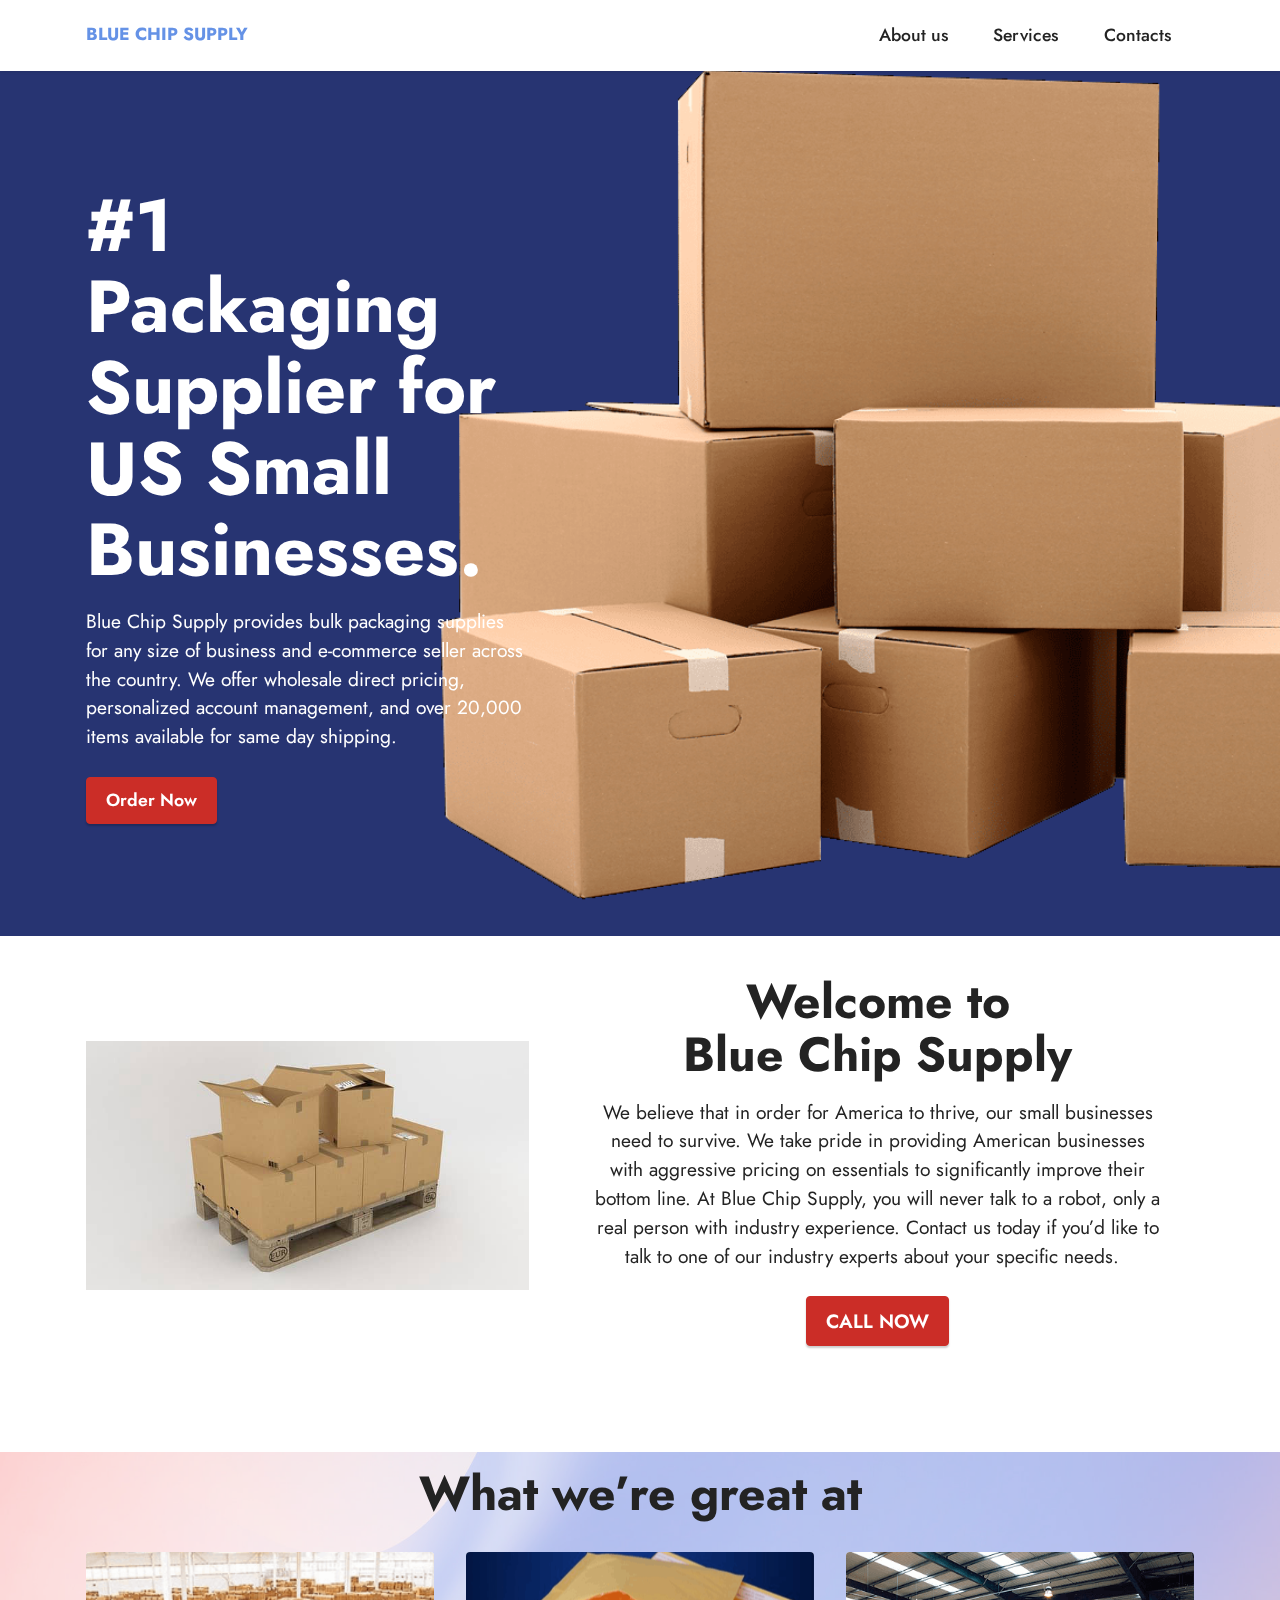
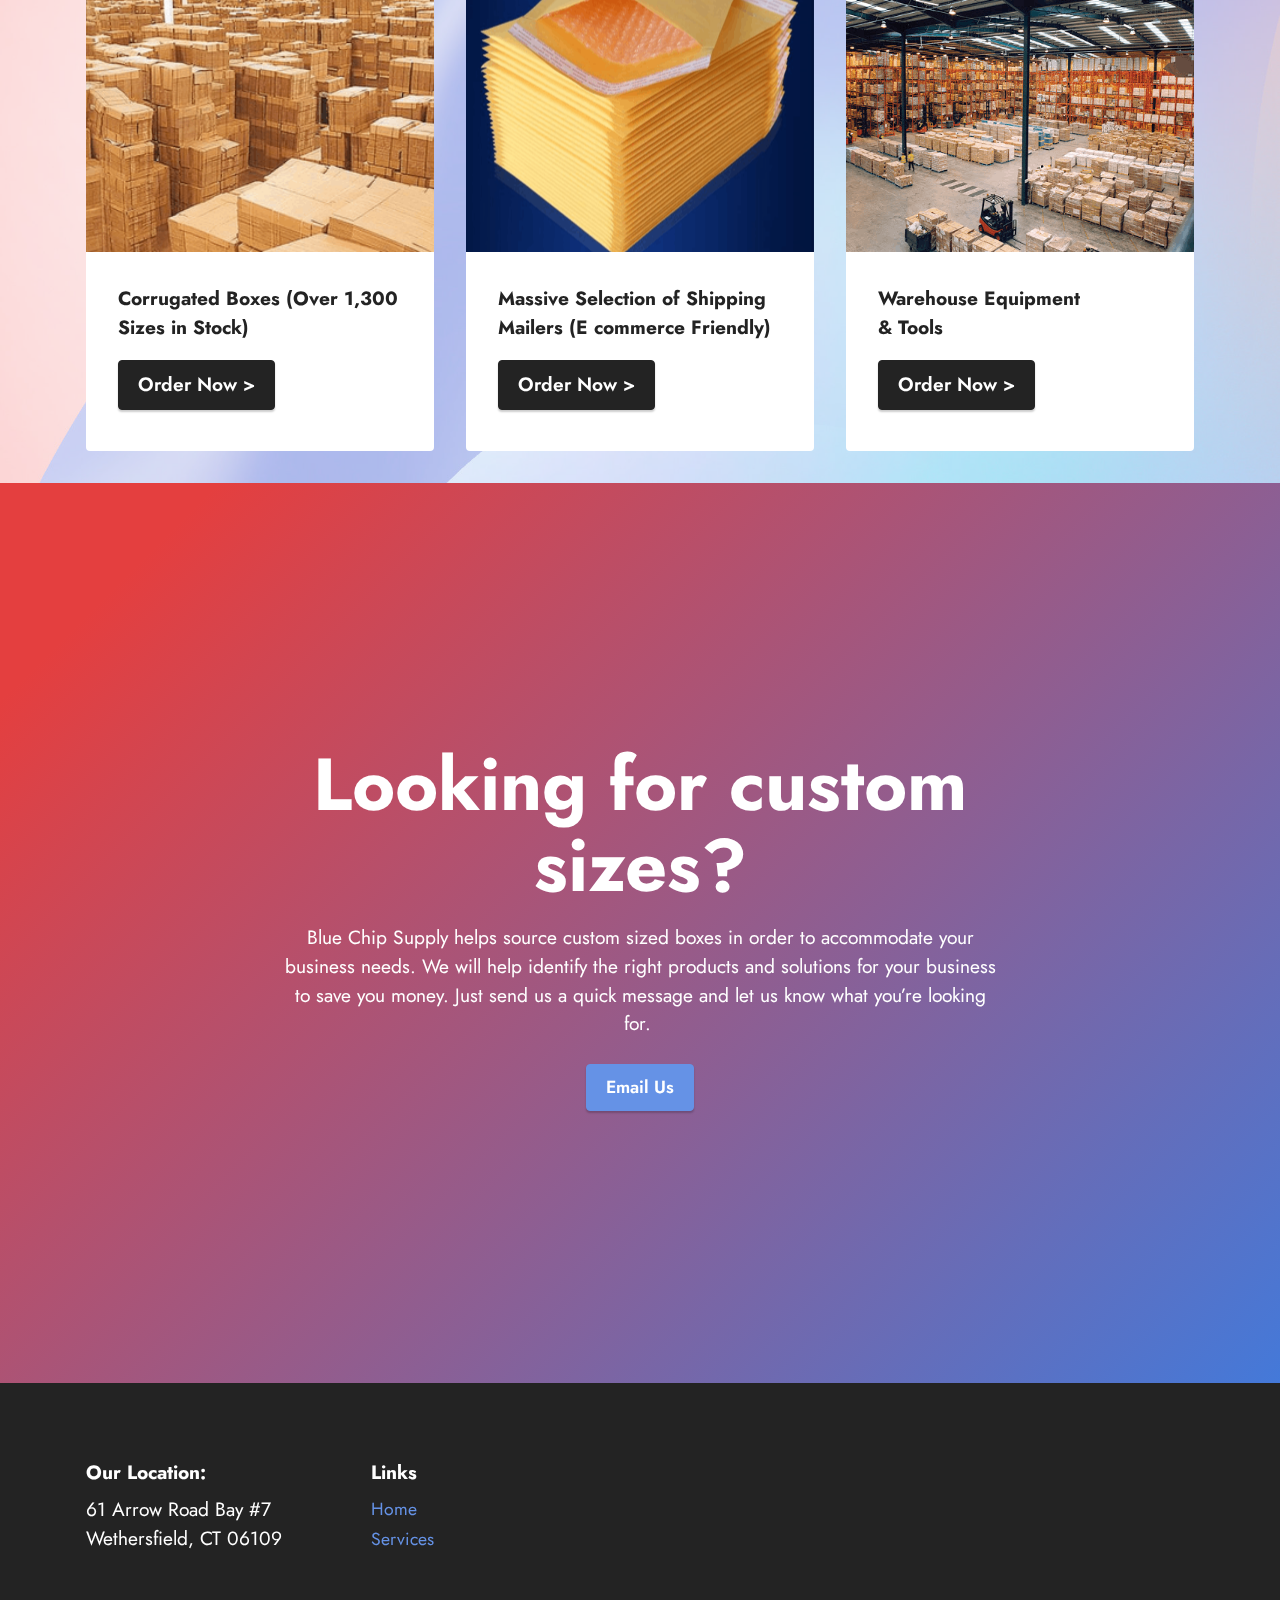
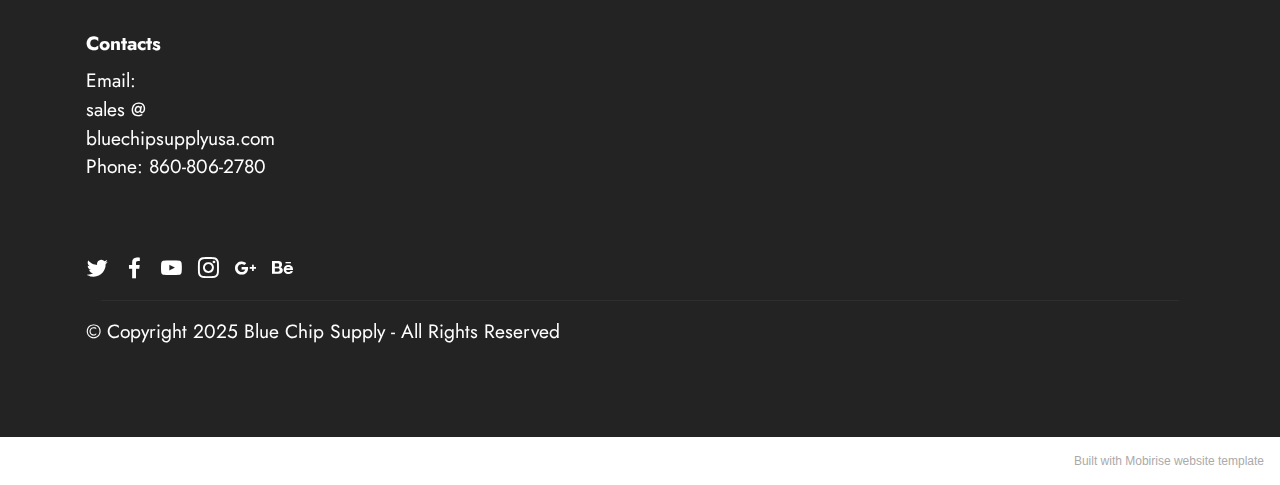
==== index.html @ 076d3242 "Add files via upload" ====
<!DOCTYPE html>
<html  >
<head>
  <!-- Site made with Mobirise Website Builder v5.2.0, https://mobirise.com -->
  <meta charset="UTF-8">
  <meta http-equiv="X-UA-Compatible" content="IE=edge">
  <meta name="generator" content="Mobirise v5.2.0, mobirise.com">
  <meta name="viewport" content="width=device-width, initial-scale=1, minimum-scale=1">
  <link rel="shortcut icon" href="assets/images/logo-blue-chip-supply1-173x96.png" type="image/x-icon">
  <meta name="description" content="Blue Chip Supply | Bulk Packaging Supplier Across USA| Best Rates | Dedicated Account Manager | Shipping Boxes | Packing Materials | Warehouse Supplies | Cardboard Boxes | Corrugated Boxes ">
  
  
  <title>Blue Chip Supply | Bulk Packaging Supplier Across USA| Best Rates | Dedicated Account Manager</title>
  <link rel="stylesheet" href="assets/tether/tether.min.css">
  <link rel="stylesheet" href="assets/bootstrap/css/bootstrap.min.css">
  <link rel="stylesheet" href="assets/bootstrap/css/bootstrap-grid.min.css">
  <link rel="stylesheet" href="assets/bootstrap/css/bootstrap-reboot.min.css">
  <link rel="stylesheet" href="assets/dropdown/css/style.css">
  <link rel="stylesheet" href="assets/socicon/css/styles.css">
  <link rel="stylesheet" href="assets/theme/css/style.css">
  <link rel="preload" as="style" href="assets/mobirise/css/mbr-additional.css"><link rel="stylesheet" href="assets/mobirise/css/mbr-additional.css" type="text/css">
  
  
  
  
</head>
<body>
  
  <section class="menu menu1 cid-sk4wo6kif1" once="menu" id="menu1-0">
    

    <nav class="navbar navbar-dropdown navbar-fixed-top navbar-expand-lg">
        <div class="container">
            <div class="navbar-brand">
                
                <span class="navbar-caption-wrap"><a class="navbar-caption text-primary display-4" href="index.html">BLUE CHIP SUPPLY</a></span>
            </div>
            <button class="navbar-toggler" type="button" data-toggle="collapse" data-target="#navbarSupportedContent" aria-controls="navbarNavAltMarkup" aria-expanded="false" aria-label="Toggle navigation">
                <div class="hamburger">
                    <span></span>
                    <span></span>
                    <span></span>
                    <span></span>
                </div>
            </button>
            <div class="collapse navbar-collapse" id="navbarSupportedContent">
                <ul class="navbar-nav nav-dropdown nav-right" data-app-modern-menu="true"><li class="nav-item"><a class="nav-link link text-black text-primary display-4" href="index.html#header11-4">
                            About us</a></li>
                    <li class="nav-item"><a class="nav-link link text-black text-primary display-4" href="index.html#features4-5">
                            Services</a></li>
                    <li class="nav-item"><a class="nav-link link text-black text-primary display-4" href="index.html#footer6-8">Contacts</a>
                    </li></ul>
                
                
            </div>
        </div>
    </nav>
</section>

<section class="header1 cid-sk4GpG0xsC mbr-fullscreen mbr-parallax-background" id="header1-2">

    

    <div class="mbr-overlay" style="opacity: 0; background-color: rgb(250, 250, 250);"></div>

    <div class="container">
        <div class="row">
            <div class="col-12 col-lg-5">
                <h1 class="mbr-section-title mbr-fonts-style mb-3 display-1"><strong>#1 Packaging Supplier for US Small Businesses.
</strong></h1>
                
                <p class="mbr-text mbr-fonts-style display-7">
                    Blue Chip Supply provides bulk packaging supplies for any size of business and e-commerce seller across the country. We offer wholesale direct pricing, personalized account management, and over 20,000 items available for same day shipping. </p>
                <div class="mbr-section-btn mt-3"><a class="btn btn-secondary display-4" href="https://www.bulkshippingsupplies.com/default.aspx">Order Now</a></div>
            </div>
        </div>
    </div>
</section>

<section class="header11 cid-sk4JbGP0is" id="header11-4">

    

    

    <div class="container">
        <div class="row justify-content-center">
            <div class="col-12 col-md-5 image-wrapper">
                <img class="w-100" src="assets/images/pallet-1665471-640-1-640x360.jpg" alt="Mobirise">
            </div>
            <div class="col-12 col-md">
                <div class="text-wrapper text-center">
                    <h1 class="mbr-section-title mbr-fonts-style mb-3 display-2"><strong>Welcome to
</strong><div><strong>Blue Chip Supply  
</strong></div></h1>
                    <p class="mbr-text mbr-fonts-style display-7">We believe that in order for America to thrive, our small businesses need to survive. We take pride in providing American businesses with aggressive pricing on essentials to significantly improve their bottom line. At Blue Chip Supply, you will never talk to a robot, only a real person with industry experience. Contact us today if you’d like to talk to one of our industry experts about your specific needs.&nbsp;&nbsp;<br></p>
                    <div class="mbr-section-btn mt-3"><a class="btn btn-secondary display-7" href="tel:+1234567890">CALL NOW</a></div>
                </div>
            </div>
        </div>
    </div>
</section>

<section class="features4 cid-sk4LNFHWIE" id="features4-5">
    
    <div class="mbr-overlay"></div>
    <div class="container">
        <div class="mbr-section-head">
            <h4 class="mbr-section-title mbr-fonts-style align-center mb-0 display-2"><strong>What we’re great at
</strong></h4>
            
        </div>
        <div class="row mt-4">
            <div class="item features-image сol-12 col-md-6 col-lg-4">
                <div class="item-wrapper">
                    <div class="item-img">
                        <img src="assets/images/pasted-image-0-695x257.png" alt="" title="">
                    </div>
                    <div class="item-content">
                        <h5 class="item-title mbr-fonts-style display-7"><strong>Corrugated Boxes (Over 1,300 Sizes in Stock)
</strong></h5>
                        
                        
                    </div>
                    <div class="mbr-section-btn item-footer mt-2"><a href="https://www.bulkshippingsupplies.com/Shop/C1.aspx" class="btn item-btn btn-black display-7" target="_blank">Order Now &gt;</a></div>
                </div>
            </div>
            <div class="item features-image сol-12 col-md-6 col-lg-4">
                <div class="item-wrapper">
                    <div class="item-img">
                        <img src="assets/images/pasted-image-0-1-695x695.png" alt="" title="">
                    </div>
                    <div class="item-content">
                        <h5 class="item-title mbr-fonts-style display-7"><strong>Massive Selection of Shipping Mailers (E commerce Friendly)
</strong></h5>
                        
                        
                    </div>
                    <div class="mbr-section-btn item-footer mt-2"><a href="https://www.bulkshippingsupplies.com/Shop/C540.aspx" class="btn item-btn btn-black display-7" target="_blank">Order Now &gt;</a></div>
                </div>
            </div>
            <div class="item features-image сol-12 col-md-6 col-lg-4">
                <div class="item-wrapper">
                    <div class="item-img">
                        <img src="assets/images/pasted-image-0-2-512x399.png" alt="" title="">
                    </div>
                    <div class="item-content">
                        <h5 class="item-title mbr-fonts-style display-7"><strong>Warehouse Equipment </strong><br><strong>&amp; Tools
</strong></h5>
                        
                        
                    </div>
                    <div class="mbr-section-btn item-footer mt-2"><a href="https://www.bulkshippingsupplies.com/Shop/C471.aspx" class="btn item-btn btn-black display-7" target="_blank">Order Now &gt;</a></div>
                </div>
            </div>
            
        </div>
    </div>
</section>

<section class="header18 cid-sk4RkaUY1x mbr-fullscreen" id="header18-6">

    

    

    <div class="align-center container">
        <div class="row justify-content-center">
            <div class="col-12 col-lg-8">
                <h1 class="mbr-section-title mbr-fonts-style mbr-white mb-3 display-1"><strong>Looking for custom sizes?
</strong></h1>
                
                <p class="mbr-text mbr-fonts-style mbr-white display-7">Blue Chip Supply helps source custom sized boxes in order to accommodate your business needs. We will help identify the right products and solutions for your business to save you money. Just send us a quick message and let us know what you’re looking for.&nbsp;<br></p>
                <div class="mbr-section-btn mt-3"><a class="btn btn-primary display-4" href="mailto:sales@bluechipsupplyusa.com">Email Us</a></div>
            </div>
        </div>
    </div>
</section>

<section class="footer6 cid-sk4Tlb1WH0" once="footers" id="footer6-8">

    

    

    <div class="container">
        <div class="row content mbr-white">
            <div class="col-12 col-md-3 mbr-fonts-style display-7">
                <h5 class="mbr-section-subtitle mbr-fonts-style mb-2 display-7"><strong>Our Location:
</strong></h5>
                <p class="mbr-text mbr-fonts-style display-7">61 Arrow Road Bay #7 
<br>Wethersfield, CT 06109</p> <br>
                <h5 class="mbr-section-subtitle mbr-fonts-style mb-2 mt-4 display-7">
                    <strong>Contacts</strong>
                </h5>
                <p class="mbr-text mbr-fonts-style mb-4 display-7">
                    Email: <br>sales @ bluechipsupplyusa.com&nbsp;<br>
                    Phone:&nbsp;860-806-2780&nbsp;<br></p>
            </div>
            <div class="col-12 col-md-3 mbr-fonts-style display-7">
                <h5 class="mbr-section-subtitle mbr-fonts-style mb-2 display-7">
                    <strong>Links</strong>
                </h5>
                <ul class="list mbr-fonts-style mb-4 display-4">
                    <li class="mbr-text item-wrap"><a href="index.html" class="text-primary">Home</a></li><li class="mbr-text item-wrap"><a href="index.html#features4-5" class="text-primary">Services</a></li>
                </ul>
                <h5 class="mbr-section-subtitle mbr-fonts-style mb-2 mt-5 display-7"></h5>
                <p class="mbr-text mbr-fonts-style mb-4 display-7"></p>
            </div>
            <div class="col-12 col-md-6">
                <div class="google-map"><iframe frameborder="0" style="border:0" src="https://www.google.com/maps/embed/v1/place?key=AIzaSyCZI5F_k6S1k46ujh0SNrapM89f7mJxd30&amp;q=61 Arrow Road Bay #7 Wethersfield, CT 06109" allowfullscreen=""></iframe></div>
            </div>
            <div class="col-md-6">
                <div class="social-list align-left">
                    <div class="soc-item">
                        
                            <span class="mbr-iconfont mbr-iconfont-social socicon-twitter socicon"></span>
                        
                    </div>
                    <div class="soc-item">
                        
                            <span class="mbr-iconfont mbr-iconfont-social socicon-facebook socicon"></span>
                        
                    </div>
                    <div class="soc-item">
                        
                            <span class="mbr-iconfont mbr-iconfont-social socicon-youtube socicon"></span>
                        
                    </div>
                    <div class="soc-item">
                        
                            <span class="mbr-iconfont mbr-iconfont-social socicon-instagram socicon"></span>
                        
                    </div>
                    <div class="soc-item">
                        
                            <span class="mbr-iconfont mbr-iconfont-social socicon-googleplus socicon"></span>
                        
                    </div>
                    <div class="soc-item">
                        
                            <span class="mbr-iconfont mbr-iconfont-social socicon-behance socicon"></span>
                        
                    </div>
                </div>
            </div>
        </div>
        <div class="footer-lower">
            <div class="media-container-row">
                <div class="col-sm-12">
                    <hr>
                </div>
            </div>
            <div class="col-sm-12 copyright pl-0">
                <p class="mbr-text mbr-fonts-style mbr-white display-7">
                    © Copyright 2025 Blue Chip Supply - All Rights Reserved
                </p>
            </div>
        </div>
    </div>
</section><section style="background-color: #fff; font-family: -apple-system, BlinkMacSystemFont, 'Segoe UI', 'Roboto', 'Helvetica Neue', Arial, sans-serif; color:#aaa; font-size:12px; padding: 0; align-items: center; display: flex;"><a href="https://mobirise.site/f" style="flex: 1 1; height: 3rem; padding-left: 1rem;"></a><p style="flex: 0 0 auto; margin:0; padding-right:1rem;">Built with Mobirise <a href="https://mobirise.site/u" style="color:#aaa;">website</a> template</p></section><script src="assets/web/assets/jquery/jquery.min.js"></script>  <script src="assets/popper/popper.min.js"></script>  <script src="assets/tether/tether.min.js"></script>  <script src="assets/bootstrap/js/bootstrap.min.js"></script>  <script src="assets/smoothscroll/smooth-scroll.js"></script>  <script src="assets/dropdown/js/nav-dropdown.js"></script>  <script src="assets/dropdown/js/navbar-dropdown.js"></script>  <script src="assets/touchswipe/jquery.touch-swipe.min.js"></script>  <script src="assets/parallax/jarallax.min.js"></script>  <script src="assets/theme/js/script.js"></script>  
  
  
</body>
</html>
---- assets/dropdown/css/style.css ----
.navbar-dropdown {
  left: 0;
  padding: 0;
  position: absolute;
  right: 0;
  top: 0;
  transition: all 0.45s ease;
  z-index: 1030;
  background: #282828; }
  .navbar-dropdown .navbar-logo {
    margin-right: 0.8rem;
    transition: margin 0.3s ease-in-out;
    vertical-align: middle; }
    .navbar-dropdown .navbar-logo img {
      height: 3.125rem;
      transition: all 0.3s ease-in-out; }
    .navbar-dropdown .navbar-logo.mbr-iconfont {
      font-size: 3.125rem;
      line-height: 3.125rem; }
  .navbar-dropdown .navbar-caption {
    font-weight: 700;
    white-space: normal;
    vertical-align: -4px;
    line-height: 3.125rem !important; }
    .navbar-dropdown .navbar-caption, .navbar-dropdown .navbar-caption:hover {
      color: inherit;
      text-decoration: none; }
  .navbar-dropdown .mbr-iconfont + .navbar-caption {
    vertical-align: -1px; }
  .navbar-dropdown.navbar-fixed-top {
    position: fixed; }
  .navbar-dropdown .navbar-brand span {
    vertical-align: -4px; }
  .navbar-dropdown.bg-color.transparent {
    background: none; }
  .navbar-dropdown.navbar-short .navbar-brand {
    padding: 0.625rem 0; }
    .navbar-dropdown.navbar-short .navbar-brand span {
      vertical-align: -1px; }
  .navbar-dropdown.navbar-short .navbar-caption {
    line-height: 2.375rem !important;
    vertical-align: -2px; }
  .navbar-dropdown.navbar-short .navbar-logo {
    margin-right: 0.5rem; }
    .navbar-dropdown.navbar-short .navbar-logo img {
      height: 2.375rem; }
    .navbar-dropdown.navbar-short .navbar-logo.mbr-iconfont {
      font-size: 2.375rem;
      line-height: 2.375rem; }
  .navbar-dropdown.navbar-short .mbr-table-cell {
    height: 3.625rem; }
  .navbar-dropdown .navbar-close {
    left: 0.6875rem;
    position: fixed;
    top: 0.75rem;
    z-index: 1000; }
  .navbar-dropdown .hamburger-icon {
    content: "";
    display: inline-block;
    vertical-align: middle;
    width: 16px;
    -webkit-box-shadow: 0 -6px 0 1px #282828,0 0 0 1px #282828,0 6px 0 1px #282828;
    -moz-box-shadow: 0 -6px 0 1px #282828,0 0 0 1px #282828,0 6px 0 1px #282828;
    box-shadow: 0 -6px 0 1px #282828,0 0 0 1px #282828,0 6px 0 1px #282828; }

.dropdown-menu .dropdown-toggle[data-toggle="dropdown-submenu"]::after {
  border-bottom: 0.35em solid transparent;
  border-left: 0.35em solid;
  border-right: 0;
  border-top: 0.35em solid transparent;
  margin-left: 0.3rem; }

.dropdown-menu .dropdown-item:focus {
  outline: 0; }

.nav-dropdown {
  font-size: 0.75rem;
  font-weight: 500;
  height: auto !important; }
  .nav-dropdown .nav-btn {
    padding-left: 1rem; }
  .nav-dropdown .link {
    margin: .667em 1.667em;
    font-weight: 500;
    padding: 0;
    transition: color .2s ease-in-out; }
    .nav-dropdown .link.dropdown-toggle {
      margin-right: 2.583em; }
      .nav-dropdown .link.dropdown-toggle::after {
        margin-left: .25rem;
        border-top: 0.35em solid;
        border-right: 0.35em solid transparent;
        border-left: 0.35em solid transparent;
        border-bottom: 0; }
      .nav-dropdown .link.dropdown-toggle[aria-expanded="true"] {
        margin: 0;
        padding: 0.667em 3.263em  0.667em 1.667em; }
  .nav-dropdown .link::after,
  .nav-dropdown .dropdown-item::after {
    color: inherit; }
  .nav-dropdown .btn {
    font-size: 0.75rem;
    font-weight: 700;
    letter-spacing: 0;
    margin-bottom: 0;
    padding-left: 1.25rem;
    padding-right: 1.25rem; }
  .nav-dropdown .dropdown-menu {
    border-radius: 0;
    border: 0;
    left: 0;
    margin: 0;
    padding-bottom: 1.25rem;
    padding-top: 1.25rem;
    position: relative; }
  .nav-dropdown .dropdown-submenu {
    margin-left: 0.125rem;
    top: 0; }
  .nav-dropdown .dropdown-item {
    font-weight: 500;
    line-height: 2;
    padding: 0.3846em 4.615em 0.3846em 1.5385em;
    position: relative;
    transition: color .2s ease-in-out, background-color .2s ease-in-out; }
    .nav-dropdown .dropdown-item::after {
      margin-top: -0.3077em;
      position: absolute;
      right: 1.1538em;
      top: 50%; }
    .nav-dropdown .dropdown-item:focus, .nav-dropdown .dropdown-item:hover {
      background: none; }

@media (max-width: 767px) {
  .nav-dropdown.navbar-toggleable-sm {
    bottom: 0;
    display: none;
    left: 0;
    overflow-x: hidden;
    position: fixed;
    top: 0;
    transform: translateX(-100%);
    -ms-transform: translateX(-100%);
    -webkit-transform: translateX(-100%);
    width: 18.75rem;
    z-index: 999; } }
.nav-dropdown.navbar-toggleable-xl {
  bottom: 0;
  display: none;
  left: 0;
  overflow-x: hidden;
  position: fixed;
  top: 0;
  transform: translateX(-100%);
  -ms-transform: translateX(-100%);
  -webkit-transform: translateX(-100%);
  width: 18.75rem;
  z-index: 999; }

.nav-dropdown-sm {
  display: block !important;
  overflow-x: hidden;
  overflow: auto;
  padding-top: 3.875rem; }
  .nav-dropdown-sm::after {
    content: "";
    display: block;
    height: 3rem;
    width: 100%; }
  .nav-dropdown-sm.collapse.in ~ .navbar-close {
    display: block !important; }
  .nav-dropdown-sm.collapsing, .nav-dropdown-sm.collapse.in {
    transform: translateX(0);
    -ms-transform: translateX(0);
    -webkit-transform: translateX(0);
    transition: all 0.25s ease-out;
    -webkit-transition: all 0.25s ease-out;
    background: #282828; }
  .nav-dropdown-sm.collapsing[aria-expanded="false"] {
    transform: translateX(-100%);
    -ms-transform: translateX(-100%);
    -webkit-transform: translateX(-100%); }
  .nav-dropdown-sm .nav-item {
    display: block;
    margin-left: 0 !important;
    padding-left: 0; }
  .nav-dropdown-sm .link,
  .nav-dropdown-sm .dropdown-item {
    border-top: 1px dotted rgba(255, 255, 255, 0.1);
    font-size: 0.8125rem;
    line-height: 1.6;
    margin: 0 !important;
    padding: 0.875rem 2.4rem 0.875rem 1.5625rem !important;
    position: relative;
    white-space: normal; }
    .nav-dropdown-sm .link:focus, .nav-dropdown-sm .link:hover,
    .nav-dropdown-sm .dropdown-item:focus,
    .nav-dropdown-sm .dropdown-item:hover {
      background: rgba(0, 0, 0, 0.2) !important;
      color: #c0a375; }
  .nav-dropdown-sm .nav-btn {
    position: relative;
    padding: 1.5625rem 1.5625rem 0 1.5625rem; }
    .nav-dropdown-sm .nav-btn::before {
      border-top: 1px dotted rgba(255, 255, 255, 0.1);
      content: "";
      left: 0;
      position: absolute;
      top: 0;
      width: 100%; }
    .nav-dropdown-sm .nav-btn + .nav-btn {
      padding-top: 0.625rem; }
      .nav-dropdown-sm .nav-btn + .nav-btn::before {
        display: none; }
  .nav-dropdown-sm .btn {
    padding: 0.625rem 0; }
  .nav-dropdown-sm .dropdown-toggle[data-toggle="dropdown-submenu"]::after {
    margin-left: .25rem;
    border-top: 0.35em solid;
    border-right: 0.35em solid transparent;
    border-left: 0.35em solid transparent;
    border-bottom: 0; }
  .nav-dropdown-sm .dropdown-toggle[data-toggle="dropdown-submenu"][aria-expanded="true"]::after {
    border-top: 0;
    border-right: 0.35em solid transparent;
    border-left: 0.35em solid transparent;
    border-bottom: 0.35em solid; }
  .nav-dropdown-sm .dropdown-menu {
    margin: 0;
    padding: 0;
    position: relative;
    top: 0;
    left: 0;
    width: 100%;
    border: 0;
    float: none;
    border-radius: 0;
    background: none; }
  .nav-dropdown-sm .dropdown-submenu {
    left: 100%;
    margin-left: 0.125rem;
    margin-top: -1.25rem;
    top: 0; }

.navbar-toggleable-sm .nav-dropdown .dropdown-menu {
  position: absolute; }

.navbar-toggleable-sm .nav-dropdown .dropdown-submenu {
  left: 100%;
  margin-left: 0.125rem;
  margin-top: -1.25rem;
  top: 0; }

.navbar-toggleable-sm.opened .nav-dropdown .dropdown-menu {
  position: relative; }

.navbar-toggleable-sm.opened .nav-dropdown .dropdown-submenu {
  left: 0;
  margin-left: 00rem;
  margin-top: 0rem;
  top: 0; }

.is-builder .nav-dropdown.collapsing {
  transition: none !important; }

/*# sourceMappingURL=style.css.map */
---- assets/socicon/css/styles.css ----
@charset "UTF-8";

@font-face {
  font-family: 'Socicon';
  src:  url('../fonts/socicon.eot');
  src:  url('../fonts/socicon.eot?#iefix') format('embedded-opentype'),
    url('../fonts/socicon.woff2') format('woff2'),
    url('../fonts/socicon.ttf') format('truetype'),
    url('../fonts/socicon.woff') format('woff'),
    url('../fonts/socicon.svg#socicon') format('svg');
  font-weight: normal;
  font-style: normal;
}

[data-icon]:before {
  font-family: "socicon" !important;
  content: attr(data-icon);
  font-style: normal !important;
  font-weight: normal !important;
  font-variant: normal !important;
  text-transform: none !important;
  speak: none;
  line-height: 1;
  -webkit-font-smoothing: antialiased;
  -moz-osx-font-smoothing: grayscale;
}

[class^="socicon-"], [class*=" socicon-"] {
  /* use !important to prevent issues with browser extensions that change fonts */
  font-family: 'Socicon' !important;
  speak: none;
  font-style: normal;
  font-weight: normal;
  font-variant: normal;
  text-transform: none;
  line-height: 1;

  /* Better Font Rendering =========== */
  -webkit-font-smoothing: antialiased;
  -moz-osx-font-smoothing: grayscale;
}

.socicon-eitaa:before {
  content: "\e97c";
}
.socicon-soroush:before {
  content: "\e97d";
}
.socicon-bale:before {
  content: "\e97e";
}
.socicon-zazzle:before {
  content: "\e97b";
}
.socicon-society6:before {
  content: "\e97a";
}
.socicon-redbubble:before {
  content: "\e979";
}
.socicon-avvo:before {
  content: "\e978";
}
.socicon-stitcher:before {
  content: "\e977";
}
.socicon-googlehangouts:before {
  content: "\e974";
}
.socicon-dlive:before {
  content: "\e975";
}
.socicon-vsco:before {
  content: "\e976";
}
.socicon-flipboard:before {
  content: "\e973";
}
.socicon-ubuntu:before {
  content: "\e958";
}
.socicon-artstation:before {
  content: "\e959";
}
.socicon-invision:before {
  content: "\e95a";
}
.socicon-torial:before {
  content: "\e95b";
}
.socicon-collectorz:before {
  content: "\e95c";
}
.socicon-seenthis:before {
  content: "\e95d";
}
.socicon-googleplaymusic:before {
  content: "\e95e";
}
.socicon-debian:before {
  content: "\e95f";
}
.socicon-filmfreeway:before {
  content: "\e960";
}
.socicon-gnome:before {
  content: "\e961";
}
.socicon-itchio:before {
  content: "\e962";
}
.socicon-jamendo:before {
  content: "\e963";
}
.socicon-mix:before {
  content: "\e964";
}
.socicon-sharepoint:before {
  content: "\e965";
}
.socicon-tinder:before {
  content: "\e966";
}
.socicon-windguru:before {
  content: "\e967";
}
.socicon-cdbaby:before {
  content: "\e968";
}
.socicon-elementaryos:before {
  content: "\e969";
}
.socicon-stage32:before {
  content: "\e96a";
}
.socicon-tiktok:before {
  content: "\e96b";
}
.socicon-gitter:before {
  content: "\e96c";
}
.socicon-letterboxd:before {
  content: "\e96d";
}
.socicon-threema:before {
  content: "\e96e";
}
.socicon-splice:before {
  content: "\e96f";
}
.socicon-metapop:before {
  content: "\e970";
}
.socicon-naver:before {
  content: "\e971";
}
.socicon-remote:before {
  content: "\e972";
}
.socicon-internet:before {
  content: "\e957";
}
.socicon-moddb:before {
  content: "\e94b";
}
.socicon-indiedb:before {
  content: "\e94c";
}
.socicon-traxsource:before {
  content: "\e94d";
}
.socicon-gamefor:before {
  content: "\e94e";
}
.socicon-pixiv:before {
  content: "\e94f";
}
.socicon-myanimelist:before {
  content: "\e950";
}
.socicon-blackberry:before {
  content: "\e951";
}
.socicon-wickr:before {
  content: "\e952";
}
.socicon-spip:before {
  content: "\e953";
}
.socicon-napster:before {
  content: "\e954";
}
.socicon-beatport:before {
  content: "\e955";
}
.socicon-hackerone:before {
  content: "\e956";
}
.socicon-hackernews:before {
  content: "\e946";
}
.socicon-smashwords:before {
  content: "\e947";
}
.socicon-kobo:before {
  content: "\e948";
}
.socicon-bookbub:before {
  content: "\e949";
}
.socicon-mailru:before {
  content: "\e94a";
}
.socicon-gitlab:before {
  content: "\e945";
}
.socicon-instructables:before {
  content: "\e944";
}
.socicon-portfolio:before {
  content: "\e943";
}
.socicon-codered:before {
  content: "\e940";
}
.socicon-origin:before {
  content: "\e941";
}
.socicon-nextdoor:before {
  content: "\e942";
}
.socicon-udemy:before {
  content: "\e93f";
}
.socicon-livemaster:before {
  content: "\e93e";
}
.socicon-crunchbase:before {
  content: "\e93b";
}
.socicon-homefy:before {
  content: "\e93c";
}
.socicon-calendly:before {
  content: "\e93d";
}
.socicon-realtor:before {
  content: "\e90f";
}
.socicon-tidal:before {
  content: "\e910";
}
.socicon-qobuz:before {
  content: "\e911";
}
.socicon-natgeo:before {
  content: "\e912";
}
.socicon-mastodon:before {
  content: "\e913";
}
.socicon-unsplash:before {
  content: "\e914";
}
.socicon-homeadvisor:before {
  content: "\e915";
}
.socicon-angieslist:before {
  content: "\e916";
}
.socicon-codepen:before {
  content: "\e917";
}
.socicon-slack:before {
  content: "\e918";
}
.socicon-openaigym:before {
  content: "\e919";
}
.socicon-logmein:before {
  content: "\e91a";
}
.socicon-fiverr:before {
  content: "\e91b";
}
.socicon-gotomeeting:before {
  content: "\e91c";
}
.socicon-aliexpress:before {
  content: "\e91d";
}
.socicon-guru:before {
  content: "\e91e";
}
.socicon-appstore:before {
  content: "\e91f";
}
.socicon-homes:before {
  content: "\e920";
}
.socicon-zoom:before {
  content: "\e921";
}
.socicon-alibaba:before {
  content: "\e922";
}
.socicon-craigslist:before {
  content: "\e923";
}
.socicon-wix:before {
  content: "\e924";
}
.socicon-redfin:before {
  content: "\e925";
}
.socicon-googlecalendar:before {
  content: "\e926";
}
.socicon-shopify:before {
  content: "\e927";
}
.socicon-freelancer:before {
  content: "\e928";
}
.socicon-seedrs:before {
  content: "\e929";
}
.socicon-bing:before {
  content: "\e92a";
}
.socicon-doodle:before {
  content: "\e92b";
}
.socicon-bonanza:before {
  content: "\e92c";
}
.socicon-squarespace:before {
  content: "\e92d";
}
.socicon-toptal:before {
  content: "\e92e";
}
.socicon-gust:before {
  content: "\e92f";
}
.socicon-ask:before {
  content: "\e930";
}
.socicon-trulia:before {
  content: "\e931";
}
.socicon-loomly:before {
  content: "\e932";
}
.socicon-ghost:before {
  content: "\e933";
}
.socicon-upwork:before {
  content: "\e934";
}
.socicon-fundable:before {
  content: "\e935";
}
.socicon-booking:before {
  content: "\e936";
}
.socicon-googlemaps:before {
  content: "\e937";
}
.socicon-zillow:before {
  content: "\e938";
}
.socicon-niconico:before {
  content: "\e939";
}
.socicon-toneden:before {
  content: "\e93a";
}
.socicon-augment:before {
  content: "\e908";
}
.socicon-bitbucket:before {
  content: "\e909";
}
.socicon-fyuse:before {
  content: "\e90a";
}
.socicon-yt-gaming:before {
  content: "\e90b";
}
.socicon-sketchfab:before {
  content: "\e90c";
}
.socicon-mobcrush:before {
  content: "\e90d";
}
.socicon-microsoft:before {
  content: "\e90e";
}
.socicon-pandora:before {
  content: "\e907";
}
.socicon-messenger:before {
  content: "\e906";
}
.socicon-gamewisp:before {
  content: "\e905";
}
.socicon-bloglovin:before {
  content: "\e904";
}
.socicon-tunein:before {
  content: "\e903";
}
.socicon-gamejolt:before {
  content: "\e901";
}
.socicon-trello:before {
  content: "\e902";
}
.socicon-spreadshirt:before {
  content: "\e900";
}
.socicon-500px:before {
  content: "\e000";
}
.socicon-8tracks:before {
  content: "\e001";
}
.socicon-airbnb:before {
  content: "\e002";
}
.socicon-alliance:before {
  content: "\e003";
}
.socicon-amazon:before {
  content: "\e004";
}
.socicon-amplement:before {
  content: "\e005";
}
.socicon-android:before {
  content: "\e006";
}
.socicon-angellist:before {
  content: "\e007";
}
.socicon-apple:before {
  content: "\e008";
}
.socicon-appnet:before {
  content: "\e009";
}
.socicon-baidu:before {
  content: "\e00a";
}
.socicon-bandcamp:before {
  content: "\e00b";
}
.socicon-battlenet:before {
  content: "\e00c";
}
.socicon-mixer:before {
  content: "\e00d";
}
.socicon-bebee:before {
  content: "\e00e";
}
.socicon-bebo:before {
  content: "\e00f";
}
.socicon-behance:before {
  content: "\e010";
}
.socicon-blizzard:before {
  content: "\e011";
}
.socicon-blogger:before {
  content: "\e012";
}
.socicon-buffer:before {
  content: "\e013";
}
.socicon-chrome:before {
  content: "\e014";
}
.socicon-coderwall:before {
  content: "\e015";
}
.socicon-curse:before {
  content: "\e016";
}
.socicon-dailymotion:before {
  content: "\e017";
}
.socicon-deezer:before {
  content: "\e018";
}
.socicon-delicious:before {
  content: "\e019";
}
.socicon-deviantart:before {
  content: "\e01a";
}
.socicon-diablo:before {
  content: "\e01b";
}
.socicon-digg:before {
  content: "\e01c";
}
.socicon-discord:before {
  content: "\e01d";
}
.socicon-disqus:before {
  content: "\e01e";
}
.socicon-douban:before {
  content: "\e01f";
}
.socicon-draugiem:before {
  content: "\e020";
}
.socicon-dribbble:before {
  content: "\e021";
}
.socicon-drupal:before {
  content: "\e022";
}
.socicon-ebay:before {
  content: "\e023";
}
.socicon-ello:before {
  content: "\e024";
}
.socicon-endomodo:before {
  content: "\e025";
}
.socicon-envato:before {
  content: "\e026";
}
.socicon-etsy:before {
  content: "\e027";
}
.socicon-facebook:before {
  content: "\e028";
}
.socicon-feedburner:before {
  content: "\e029";
}
.socicon-filmweb:before {
  content: "\e02a";
}
.socicon-firefox:before {
  content: "\e02b";
}
.socicon-flattr:before {
  content: "\e02c";
}
.socicon-flickr:before {
  content: "\e02d";
}
.socicon-formulr:before {
  content: "\e02e";
}
.socicon-forrst:before {
  content: "\e02f";
}
.socicon-foursquare:before {
  content: "\e030";
}
.socicon-friendfeed:before {
  content: "\e031";
}
.socicon-github:before {
  content: "\e032";
}
.socicon-goodreads:before {
  content: "\e033";
}
.socicon-google:before {
  content: "\e034";
}
.socicon-googlescholar:before {
  content: "\e035";
}
.socicon-googlegroups:before {
  content: "\e036";
}
.socicon-googlephotos:before {
  content: "\e037";
}
.socicon-googleplus:before {
  content: "\e038";
}
.socicon-grooveshark:before {
  content: "\e039";
}
.socicon-hackerrank:before {
  content: "\e03a";
}
.socicon-hearthstone:before {
  content: "\e03b";
}
.socicon-hellocoton:before {
  content: "\e03c";
}
.socicon-heroes:before {
  content: "\e03d";
}
.socicon-smashcast:before {
  content: "\e03e";
}
.socicon-horde:before {
  content: "\e03f";
}
.socicon-houzz:before {
  content: "\e040";
}
.socicon-icq:before {
  content: "\e041";
}
.socicon-identica:before {
  content: "\e042";
}
.socicon-imdb:before {
  content: "\e043";
}
.socicon-instagram:before {
  content: "\e044";
}
.socicon-issuu:before {
  content: "\e045";
}
.socicon-istock:before {
  content: "\e046";
}
.socicon-itunes:before {
  content: "\e047";
}
.socicon-keybase:before {
  content: "\e048";
}
.socicon-lanyrd:before {
  content: "\e049";
}
.socicon-lastfm:before {
  content: "\e04a";
}
.socicon-line:before {
  content: "\e04b";
}
.socicon-linkedin:before {
  content: "\e04c";
}
.socicon-livejournal:before {
  content: "\e04d";
}
.socicon-lyft:before {
  content: "\e04e";
}
.socicon-macos:before {
  content: "\e04f";
}
.socicon-mail:before {
  content: "\e050";
}
.socicon-medium:before {
  content: "\e051";
}
.socicon-meetup:before {
  content: "\e052";
}
.socicon-mixcloud:before {
  content: "\e053";
}
.socicon-modelmayhem:before {
  content: "\e054";
}
.socicon-mumble:before {
  content: "\e055";
}
.socicon-myspace:before {
  content: "\e056";
}
.socicon-newsvine:before {
  content: "\e057";
}
.socicon-nintendo:before {
  content: "\e058";
}
.socicon-npm:before {
  content: "\e059";
}
.socicon-odnoklassniki:before {
  content: "\e05a";
}
.socicon-openid:before {
  content: "\e05b";
}
.socicon-opera:before {
  content: "\e05c";
}
.socicon-outlook:before {
  content: "\e05d";
}
.socicon-overwatch:before {
  content: "\e05e";
}
.socicon-patreon:before {
  content: "\e05f";
}
.socicon-paypal:before {
  content: "\e060";
}
.socicon-periscope:before {
  content: "\e061";
}
.socicon-persona:before {
  content: "\e062";
}
.socicon-pinterest:before {
  content: "\e063";
}
.socicon-play:before {
  content: "\e064";
}
.socicon-player:before {
  content: "\e065";
}
.socicon-playstation:before {
  content: "\e066";
}
.socicon-pocket:before {
  content: "\e067";
}
.socicon-qq:before {
  content: "\e068";
}
.socicon-quora:before {
  content: "\e069";
}
.socicon-raidcall:before {
  content: "\e06a";
}
.socicon-ravelry:before {
  content: "\e06b";
}
.socicon-reddit:before {
  content: "\e06c";
}
.socicon-renren:before {
  content: "\e06d";
}
.socicon-researchgate:before {
  content: "\e06e";
}
.socicon-residentadvisor:before {
  content: "\e06f";
}
.socicon-reverbnation:before {
  content: "\e070";
}
.socicon-rss:before {
  content: "\e071";
}
.socicon-sharethis:before {
  content: "\e072";
}
.socicon-skype:before {
  content: "\e073";
}
.socicon-slideshare:before {
  content: "\e074";
}
.socicon-smugmug:before {
  content: "\e075";
}
.socicon-snapchat:before {
  content: "\e076";
}
.socicon-songkick:before {
  content: "\e077";
}
.socicon-soundcloud:before {
  content: "\e078";
}
.socicon-spotify:before {
  content: "\e079";
}
.socicon-stackexchange:before {
  content: "\e07a";
}
.socicon-stackoverflow:before {
  content: "\e07b";
}
.socicon-starcraft:before {
  content: "\e07c";
}
.socicon-stayfriends:before {
  content: "\e07d";
}
.socicon-steam:before {
  content: "\e07e";
}
.socicon-storehouse:before {
  content: "\e07f";
}
.socicon-strava:before {
  content: "\e080";
}
.socicon-streamjar:before {
  content: "\e081";
}
.socicon-stumbleupon:before {
  content: "\e082";
}
.socicon-swarm:before {
  content: "\e083";
}
.socicon-teamspeak:before {
  content: "\e084";
}
.socicon-teamviewer:before {
  content: "\e085";
}
.socicon-technorati:before {
  content: "\e086";
}
.socicon-telegram:before {
  content: "\e087";
}
.socicon-tripadvisor:before {
  content: "\e088";
}
.socicon-tripit:before {
  content: "\e089";
}
.socicon-triplej:before {
  content: "\e08a";
}
.socicon-tumblr:before {
  content: "\e08b";
}
.socicon-twitch:before {
  content: "\e08c";
}
.socicon-twitter:before {
  content: "\e08d";
}
.socicon-uber:before {
  content: "\e08e";
}
.socicon-ventrilo:before {
  content: "\e08f";
}
.socicon-viadeo:before {
  content: "\e090";
}
.socicon-viber:before {
  content: "\e091";
}
.socicon-viewbug:before {
  content: "\e092";
}
.socicon-vimeo:before {
  content: "\e093";
}
.socicon-vine:before {
  content: "\e094";
}
.socicon-vkontakte:before {
  content: "\e095";
}
.socicon-warcraft:before {
  content: "\e096";
}
.socicon-wechat:before {
  content: "\e097";
}
.socicon-weibo:before {
  content: "\e098";
}
.socicon-whatsapp:before {
  content: "\e099";
}
.socicon-wikipedia:before {
  content: "\e09a";
}
.socicon-windows:before {
  content: "\e09b";
}
.socicon-wordpress:before {
  content: "\e09c";
}
.socicon-wykop:before {
  content: "\e09d";
}
.socicon-xbox:before {
  content: "\e09e";
}
.socicon-xing:before {
  content: "\e09f";
}
.socicon-yahoo:before {
  content: "\e0a0";
}
.socicon-yammer:before {
  content: "\e0a1";
}
.socicon-yandex:before {
  content: "\e0a2";
}
.socicon-yelp:before {
  content: "\e0a3";
}
.socicon-younow:before {
  content: "\e0a4";
}
.socicon-youtube:before {
  content: "\e0a5";
}
.socicon-zapier:before {
  content: "\e0a6";
}
.socicon-zerply:before {
  content: "\e0a7";
}
.socicon-zomato:before {
  content: "\e0a8";
}
.socicon-zynga:before {
  content: "\e0a9";
}
---- assets/theme/css/style.css ----
section {
  background-color: #ffffff;
}

body {
  font-style: normal;
  line-height: 1.5;
  font-weight: 400;
  color: #232323;
  position: relative;
}

section,
.container,
.container-fluid {
  position: relative;
  word-wrap: break-word;
}

a.mbr-iconfont:hover {
  text-decoration: none;
}

.article .lead p,
.article .lead ul,
.article .lead ol,
.article .lead pre,
.article .lead blockquote {
  margin-bottom: 0;
}

a {
  font-style: normal;
  font-weight: 400;
  cursor: pointer;
}

a, a:hover {
  text-decoration: none;
}

.mbr-section-title {
  font-style: normal;
  line-height: 1.3;
}

.mbr-section-subtitle {
  line-height: 1.3;
}

.mbr-text {
  font-style: normal;
  line-height: 1.7;
}

h1,
h2,
h3,
h4,
h5,
h6,
.display-1,
.display-2,
.display-4,
.display-5,
.display-7,
span,
p,
a {
  line-height: 1;
  word-break: break-word;
  word-wrap: break-word;
  font-weight: 400;
}

b,
strong {
  font-weight: bold;
}

input:-webkit-autofill, input:-webkit-autofill:hover, input:-webkit-autofill:focus, input:-webkit-autofill:active {
  -webkit-transition-delay: 9999s;
          transition-delay: 9999s;
  -webkit-transition-property: background-color, color;
  transition-property: background-color, color;
}

textarea[type="hidden"] {
  display: none;
}

section {
  background-position: 50% 50%;
  background-repeat: no-repeat;
  background-size: cover;
}

section .mbr-background-video,
section .mbr-background-video-preview {
  position: absolute;
  bottom: 0;
  left: 0;
  right: 0;
  top: 0;
}

.hidden {
  visibility: hidden;
}

.mbr-z-index20 {
  z-index: 20;
}

/*! Base colors */
.mbr-white {
  color: #ffffff;
}

.mbr-black {
  color: #111111;
}

.mbr-bg-white {
  background-color: #ffffff;
}

.mbr-bg-black {
  background-color: #000000;
}

/*! Text-aligns */
.align-left {
  text-align: left;
}

.align-center {
  text-align: center;
}

.align-right {
  text-align: right;
}

/*! Font-weight  */
.mbr-light {
  font-weight: 300;
}

.mbr-regular {
  font-weight: 400;
}

.mbr-semibold {
  font-weight: 500;
}

.mbr-bold {
  font-weight: 700;
}

/*! Media  */
.media-content {
  -ms-flex-preferred-size: 100%;
      flex-basis: 100%;
}

.media-container-row {
  display: -webkit-box;
  display: -ms-flexbox;
  display: flex;
  -webkit-box-orient: horizontal;
  -webkit-box-direction: normal;
      -ms-flex-direction: row;
          flex-direction: row;
  -ms-flex-wrap: wrap;
      flex-wrap: wrap;
  -webkit-box-pack: center;
      -ms-flex-pack: center;
          justify-content: center;
  -ms-flex-line-pack: center;
      align-content: center;
  -webkit-box-align: start;
      -ms-flex-align: start;
          align-items: start;
}

.media-container-row .media-size-item {
  width: 400px;
}

.media-container-column {
  display: -webkit-box;
  display: -ms-flexbox;
  display: flex;
  -webkit-box-orient: vertical;
  -webkit-box-direction: normal;
      -ms-flex-direction: column;
          flex-direction: column;
  -ms-flex-wrap: wrap;
      flex-wrap: wrap;
  -webkit-box-pack: center;
      -ms-flex-pack: center;
          justify-content: center;
  -ms-flex-line-pack: center;
      align-content: center;
  -webkit-box-align: stretch;
      -ms-flex-align: stretch;
          align-items: stretch;
}

.media-container-column > * {
  width: 100%;
}

@media (min-width: 992px) {
  .media-container-row {
    -ms-flex-wrap: nowrap;
        flex-wrap: nowrap;
  }
}

figure {
  margin-bottom: 0;
  overflow: hidden;
}

figure[mbr-media-size] {
  -webkit-transition: width 0.1s;
  transition: width 0.1s;
}

img,
iframe {
  display: block;
  width: 100%;
}

.card {
  background-color: transparent;
  border: none;
}

.card-box {
  width: 100%;
}

.card-img {
  text-align: center;
  -ms-flex-negative: 0;
      flex-shrink: 0;
  -webkit-flex-shrink: 0;
}

.media {
  max-width: 100%;
  margin: 0 auto;
}

.mbr-figure {
  -ms-flex-item-align: center;
      -ms-grid-row-align: center;
      align-self: center;
}

.media-container > div {
  max-width: 100%;
}

.mbr-figure img,
.card-img img {
  width: 100%;
}

@media (max-width: 991px) {
  .media-size-item {
    width: auto !important;
  }
  .media {
    width: auto;
  }
  .mbr-figure {
    width: 100% !important;
  }
}

/*! Buttons */
.mbr-section-btn {
  margin-left: -0.6rem;
  margin-right: -0.6rem;
  font-size: 0;
}

.btn {
  font-weight: 600;
  border-width: 1px;
  font-style: normal;
  margin: 0.6rem 0.6rem;
  white-space: normal;
  -webkit-transition: all 0.2s ease-in-out;
  transition: all 0.2s ease-in-out;
  display: -webkit-inline-box;
  display: -ms-inline-flexbox;
  display: inline-flex;
  -webkit-box-align: center;
      -ms-flex-align: center;
          align-items: center;
  -webkit-box-pack: center;
      -ms-flex-pack: center;
          justify-content: center;
  word-break: break-word;
}

.btn-sm {
  font-weight: 600;
  letter-spacing: 0px;
  -webkit-transition: all 0.3s ease-in-out;
  transition: all 0.3s ease-in-out;
}

.btn-md {
  font-weight: 600;
  letter-spacing: 0px;
  -webkit-transition: all 0.3s ease-in-out;
  transition: all 0.3s ease-in-out;
}

.btn-lg {
  font-weight: 600;
  letter-spacing: 0px;
  -webkit-transition: all 0.3s ease-in-out;
  transition: all 0.3s ease-in-out;
}

.btn-form {
  margin: 0;
}

.btn-form:hover {
  cursor: pointer;
}

nav .mbr-section-btn {
  margin-left: 0rem;
  margin-right: 0rem;
}

/*! Btn icon margin */
.btn .mbr-iconfont,
.btn.btn-sm .mbr-iconfont {
  -webkit-box-ordinal-group: 2;
      -ms-flex-order: 1;
          order: 1;
  cursor: pointer;
  margin-left: 0.5rem;
  vertical-align: sub;
}

.btn.btn-md .mbr-iconfont,
.btn.btn-md .mbr-iconfont {
  margin-left: 0.8rem;
}

.mbr-regular {
  font-weight: 400;
}

.mbr-semibold {
  font-weight: 500;
}

.mbr-bold {
  font-weight: 700;
}

[type="submit"] {
  -webkit-appearance: none;
}

/*! Full-screen */
.mbr-fullscreen .mbr-overlay {
  min-height: 100vh;
}

.mbr-fullscreen {
  display: -webkit-box;
  display: -ms-flexbox;
  display: flex;
  display: -moz-flex;
  display: -ms-flex;
  display: -o-flex;
  -webkit-box-align: center;
      -ms-flex-align: center;
          align-items: center;
  min-height: 100vh;
  padding-top: 3rem;
  padding-bottom: 3rem;
}

/*! Map */
.map {
  height: 25rem;
  position: relative;
}

.map iframe {
  width: 100%;
  height: 100%;
}

/*! Scroll to top arrow */
.mbr-arrow-up {
  bottom: 25px;
  right: 90px;
  position: fixed;
  text-align: right;
  z-index: 5000;
  color: #ffffff;
  font-size: 22px;
}

.mbr-arrow-up a {
  background: rgba(0, 0, 0, 0.2);
  border-radius: 50%;
  color: #fff;
  display: inline-block;
  height: 60px;
  width: 60px;
  border: 2px solid #fff;
  outline-style: none !important;
  position: relative;
  text-decoration: none;
  -webkit-transition: all 0.3s ease-in-out;
  transition: all 0.3s ease-in-out;
  cursor: pointer;
  text-align: center;
}

.mbr-arrow-up a:hover {
  background-color: rgba(0, 0, 0, 0.4);
}

.mbr-arrow-up a i {
  line-height: 60px;
}

.mbr-arrow-up-icon {
  display: block;
  color: #fff;
}

.mbr-arrow-up-icon::before {
  content: "\203a";
  display: inline-block;
  font-family: serif;
  font-size: 22px;
  line-height: 1;
  font-style: normal;
  position: relative;
  top: 6px;
  left: -4px;
  -webkit-transform: rotate(-90deg);
          transform: rotate(-90deg);
}

/*! Arrow Down */
.mbr-arrow {
  position: absolute;
  bottom: 45px;
  left: 50%;
  width: 60px;
  height: 60px;
  cursor: pointer;
  background-color: rgba(80, 80, 80, 0.5);
  border-radius: 50%;
  -webkit-transform: translateX(-50%);
          transform: translateX(-50%);
}

@media (max-width: 767px) {
  .mbr-arrow {
    display: none;
  }
}

.mbr-arrow > a {
  display: inline-block;
  text-decoration: none;
  outline-style: none;
  -webkit-animation: arrowdown 1.7s ease-in-out infinite;
          animation: arrowdown 1.7s ease-in-out infinite;
  color: #ffffff;
}

.mbr-arrow > a > i {
  position: absolute;
  top: -2px;
  left: 15px;
  font-size: 2rem;
}

#scrollToTop a i::before {
  content: "";
  position: absolute;
  display: block;
  border-bottom: 2.5px solid #fff;
  border-left: 2.5px solid #fff;
  width: 27.8%;
  height: 27.8%;
  left: 50%;
  top: 50%;
  -webkit-transform: rotate(135deg);
  transform: translateY(-30%) translateX(-50%) rotate(135deg);
}

@keyframes arrowdown {
  0% {
    -webkit-transform: translateY(0px);
            transform: translateY(0px);
  }
  50% {
    -webkit-transform: translateY(-5px);
            transform: translateY(-5px);
  }
  100% {
    -webkit-transform: translateY(0px);
            transform: translateY(0px);
  }
}

@-webkit-keyframes arrowdown {
  0% {
    -webkit-transform: translateY(0px);
            transform: translateY(0px);
  }
  50% {
    -webkit-transform: translateY(-5px);
            transform: translateY(-5px);
  }
  100% {
    -webkit-transform: translateY(0px);
            transform: translateY(0px);
  }
}

@media (max-width: 500px) {
  .mbr-arrow-up {
    left: 50%;
    right: auto;
  }
}

/*Gradients animation*/
@keyframes gradient-animation {
  from {
    background-position: 0% 100%;
    -webkit-animation-timing-function: ease-in-out;
            animation-timing-function: ease-in-out;
  }
  to {
    background-position: 100% 0%;
    -webkit-animation-timing-function: ease-in-out;
            animation-timing-function: ease-in-out;
  }
}

@-webkit-keyframes gradient-animation {
  from {
    background-position: 0% 100%;
    -webkit-animation-timing-function: ease-in-out;
            animation-timing-function: ease-in-out;
  }
  to {
    background-position: 100% 0%;
    -webkit-animation-timing-function: ease-in-out;
            animation-timing-function: ease-in-out;
  }
}

.bg-gradient {
  background-size: 200% 200%;
  animation: gradient-animation 5s infinite alternate;
  -webkit-animation: gradient-animation 5s infinite alternate;
}

.menu .navbar-brand {
  display: -webkit-flex;
}

.menu .navbar-brand span {
  display: -webkit-box;
  display: -ms-flexbox;
  display: flex;
  display: -webkit-flex;
}

.menu .navbar-brand .navbar-caption-wrap {
  display: -webkit-flex;
}

.menu .navbar-brand .navbar-logo img {
  display: -webkit-flex;
}

@media (min-width: 768px) and (max-width: 991px) {
  .menu .navbar-toggleable-sm .navbar-nav {
    display: -webkit-box;
    display: -ms-flexbox;
  }
}

@media (max-width: 991px) {
  .menu .navbar-collapse {
    max-height: 93.5vh;
  }
  .menu .navbar-collapse.show {
    overflow: auto;
  }
}

@media (min-width: 992px) {
  .menu .navbar-nav.nav-dropdown {
    display: -webkit-flex;
  }
  .menu .navbar-toggleable-sm .navbar-collapse {
    display: -webkit-flex !important;
  }
  .menu .collapsed .navbar-collapse {
    max-height: 93.5vh;
  }
  .menu .collapsed .navbar-collapse.show {
    overflow: auto;
  }
}

@media (max-width: 767px) {
  .menu .navbar-collapse {
    max-height: 80vh;
  }
}

.nav-link .mbr-iconfont {
  margin-right: .5rem;
}

.navbar {
  display: -webkit-flex;
  -webkit-flex-wrap: wrap;
  -webkit-align-items: center;
  -webkit-justify-content: space-between;
}

.navbar-collapse {
  -webkit-flex-basis: 100%;
  -webkit-flex-grow: 1;
  -webkit-align-items: center;
}

.nav-dropdown .link {
  padding: 0.667em 1.667em !important;
  margin: 0 !important;
}

.nav {
  display: -webkit-flex;
  -webkit-flex-wrap: wrap;
}

.row {
  display: -webkit-flex;
  -webkit-flex-wrap: wrap;
}

.justify-content-center {
  -webkit-justify-content: center;
}

.form-inline {
  display: -webkit-flex;
}

.card-wrapper {
  -webkit-flex: 1;
}

.carousel-control {
  z-index: 10;
  display: -webkit-flex;
}

.carousel-controls {
  display: -webkit-flex;
}

.media {
  display: -webkit-flex;
}

.form-group:focus {
  outline: none;
}

.jq-selectbox__select {
  padding: 7px 0;
  position: relative;
}

.jq-selectbox__dropdown {
  overflow: hidden;
  border-radius: 10px;
  position: absolute;
  top: 100%;
  left: 0 !important;
  width: 100% !important;
}

.jq-selectbox__trigger-arrow {
  right: 0;
  -webkit-transform: translateY(-50%);
          transform: translateY(-50%);
}

.jq-selectbox li {
  padding: 1.07em 0.5em;
}

input[type="range"] {
  padding-left: 0 !important;
  padding-right: 0 !important;
}

.modal-dialog,
.modal-content {
  height: 100%;
}

.modal-dialog .carousel-inner {
  height: calc(100vh - 1.75rem);
}

@media (max-width: 575px) {
  .modal-dialog .carousel-inner {
    height: calc(100vh - 1rem);
  }
}

.carousel-item {
  text-align: center;
}

.carousel-item img {
  margin: auto;
}

.navbar-toggler {
  -webkit-align-self: flex-start;
  -ms-flex-item-align: start;
  align-self: flex-start;
  padding: 0.25rem 0.75rem;
  font-size: 1.25rem;
  line-height: 1;
  background: transparent;
  border: 1px solid transparent;
  border-radius: 0.25rem;
}

.navbar-toggler:focus,
.navbar-toggler:hover {
  text-decoration: none;
}

.navbar-toggler-icon {
  display: inline-block;
  width: 1.5em;
  height: 1.5em;
  vertical-align: middle;
  content: "";
  background: no-repeat center center;
  background-size: 100% 100%;
}

.navbar-toggler-left {
  position: absolute;
  left: 1rem;
}

.navbar-toggler-right {
  position: absolute;
  right: 1rem;
}

.card-img {
  width: auto;
}

.menu .navbar.collapsed:not(.beta-menu) {
  -webkit-box-orient: vertical;
  -webkit-box-direction: normal;
      -ms-flex-direction: column;
          flex-direction: column;
}

.carousel-item.active,
.carousel-item-next,
.carousel-item-prev {
  display: -webkit-box;
  display: -ms-flexbox;
  display: flex;
}

.note-air-layout .dropup .dropdown-menu,
.note-air-layout .navbar-fixed-bottom .dropdown .dropdown-menu {
  bottom: initial !important;
}

html,
body {
  height: auto;
  min-height: 100vh;
}

.dropup .dropdown-toggle::after {
  display: none;
}

.form-asterisk {
  font-family: initial;
  position: absolute;
  top: -2px;
  font-weight: normal;
}

.form-control-label {
  position: relative;
  cursor: pointer;
  margin-bottom: 0.357em;
  padding: 0;
}

.alert {
  color: #ffffff;
  border-radius: 0;
  border: 0;
  font-size: 1.1rem;
  line-height: 1.5;
  margin-bottom: 1.875rem;
  padding: 1.25rem;
  position: relative;
  text-align: center;
}

.alert.alert-form::after {
  background-color: inherit;
  bottom: -7px;
  content: "";
  display: block;
  height: 14px;
  left: 50%;
  margin-left: -7px;
  position: absolute;
  -webkit-transform: rotate(45deg);
          transform: rotate(45deg);
  width: 14px;
}

.form-control {
  background-color: #ffffff;
  background-clip: border-box;
  color: #232323;
  line-height: 1rem !important;
  height: auto;
  padding: 0.6rem 1.2rem;
  -webkit-transition: border-color 0.25s ease 0s;
  transition: border-color 0.25s ease 0s;
  border: 1px solid transparent !important;
  border-radius: 4px;
  -webkit-box-shadow: rgba(0, 0, 0, 0.07) 0px 1px 1px 0px, rgba(0, 0, 0, 0.07) 0px 1px 3px 0px, rgba(0, 0, 0, 0.03) 0px 0px 0px 1px;
          box-shadow: rgba(0, 0, 0, 0.07) 0px 1px 1px 0px, rgba(0, 0, 0, 0.07) 0px 1px 3px 0px, rgba(0, 0, 0, 0.03) 0px 0px 0px 1px;
}

.form-active .form-control:invalid {
  border-color: red;
}

form .row {
  margin-left: -0.6rem;
  margin-right: -0.6rem;
}

form .row [class*="col"] {
  padding-left: 0.6rem;
  padding-right: 0.6rem;
}

form .mbr-section-btn {
  margin: 0;
  padding-left: 0.6rem;
  padding-right: 0.6rem;
}

form .btn {
  display: -webkit-box;
  display: -ms-flexbox;
  display: flex;
  padding: 0.6rem 1.2rem;
  margin: 0;
}

form .form-check-input {
  margin-top: .5;
}

textarea.form-control {
  line-height: 1.5rem !important;
}

.form-group {
  margin-bottom: 1.2rem;
}

.form-control,
form .btn {
  min-height: 48px;
}

.gdpr-block label span.textGDPR input[name='gdpr'] {
  top: 7px;
}

.form-control:focus {
  -webkit-box-shadow: none;
          box-shadow: none;
}

:focus {
  outline: none;
}

.mbr-overlay {
  background-color: #000;
  bottom: 0;
  left: 0;
  opacity: 0.5;
  position: absolute;
  right: 0;
  top: 0;
  z-index: 0;
  pointer-events: none;
}

blockquote {
  font-style: italic;
  padding: 3rem;
  font-size: 1.09rem;
  position: relative;
  border-left: 3px solid;
}

ul,
ol,
pre,
blockquote {
  margin-bottom: 2.3125rem;
}

.mt-4 {
  margin-top: 2rem !important;
}

.mb-4 {
  margin-bottom: 2rem !important;
}

@media (min-width: 992px) {
  .container {
    padding-left: 16px;
    padding-right: 16px;
  }
  .row {
    margin-left: -16px;
    margin-right: -16px;
  }
  .row > [class*="col"] {
    padding-left: 16px;
    padding-right: 16px;
  }
}

@media (min-width: 768px) {
  .container-fluid {
    padding-left: 32px;
    padding-right: 32px;
  }
}

@media (min-width: 768px) and (max-width: 991px) {
  .mbr-container {
    padding-left: 32px;
    padding-right: 32px;
  }
}

@media (max-width: 767px) {
  .mbr-container {
    padding-left: 16px;
    padding-right: 16px;
  }
}

.card-wrapper,
.item-wrapper {
  overflow: hidden;
}

.app-video-wrapper > img {
  opacity: 1;
}
/*# sourceMappingURL=style.css.map */.engine {
	position: absolute;
	text-indent: -2400px;
	text-align: center;
	padding: 0;
	top: 0;
	left: -2400px;
}
---- assets/mobirise/css/mbr-additional.css ----
@import url(https://fonts.googleapis.com/css?family=Jost:100,200,300,400,500,600,700,800,900,100i,200i,300i,400i,500i,600i,700i,800i,900i&display=swap);





body {
  font-family: Jost;
}
.display-1 {
  font-family: 'Jost', sans-serif;
  font-size: 4.6rem;
  line-height: 1.1;
}
.display-1 > .mbr-iconfont {
  font-size: 5.75rem;
}
.display-2 {
  font-family: 'Jost', sans-serif;
  font-size: 3rem;
  line-height: 1.1;
}
.display-2 > .mbr-iconfont {
  font-size: 3.75rem;
}
.display-4 {
  font-family: 'Jost', sans-serif;
  font-size: 1.1rem;
  line-height: 1.5;
}
.display-4 > .mbr-iconfont {
  font-size: 1.375rem;
}
.display-5 {
  font-family: 'Jost', sans-serif;
  font-size: 2rem;
  line-height: 1.5;
}
.display-5 > .mbr-iconfont {
  font-size: 2.5rem;
}
.display-7 {
  font-family: 'Jost', sans-serif;
  font-size: 1.2rem;
  line-height: 1.5;
}
.display-7 > .mbr-iconfont {
  font-size: 1.5rem;
}
/* ---- Fluid typography for mobile devices ---- */
/* 1.4 - font scale ratio ( bootstrap == 1.42857 ) */
/* 100vw - current viewport width */
/* (48 - 20)  48 == 48rem == 768px, 20 == 20rem == 320px(minimal supported viewport) */
/* 0.65 - min scale variable, may vary */
@media (max-width: 992px) {
  .display-1 {
    font-size: 3.68rem;
  }
}
@media (max-width: 768px) {
  .display-1 {
    font-size: 3.22rem;
    font-size: calc( 2.26rem + (4.6 - 2.26) * ((100vw - 20rem) / (48 - 20)));
    line-height: calc( 1.1 * (2.26rem + (4.6 - 2.26) * ((100vw - 20rem) / (48 - 20))));
  }
  .display-2 {
    font-size: 2.4rem;
    font-size: calc( 1.7rem + (3 - 1.7) * ((100vw - 20rem) / (48 - 20)));
    line-height: calc( 1.3 * (1.7rem + (3 - 1.7) * ((100vw - 20rem) / (48 - 20))));
  }
  .display-4 {
    font-size: 0.88rem;
    font-size: calc( 1.0350000000000001rem + (1.1 - 1.0350000000000001) * ((100vw - 20rem) / (48 - 20)));
    line-height: calc( 1.4 * (1.0350000000000001rem + (1.1 - 1.0350000000000001) * ((100vw - 20rem) / (48 - 20))));
  }
  .display-5 {
    font-size: 1.6rem;
    font-size: calc( 1.35rem + (2 - 1.35) * ((100vw - 20rem) / (48 - 20)));
    line-height: calc( 1.4 * (1.35rem + (2 - 1.35) * ((100vw - 20rem) / (48 - 20))));
  }
  .display-7 {
    font-size: 0.96rem;
    font-size: calc( 1.07rem + (1.2 - 1.07) * ((100vw - 20rem) / (48 - 20)));
    line-height: calc( 1.4 * (1.07rem + (1.2 - 1.07) * ((100vw - 20rem) / (48 - 20))));
  }
}
/* Buttons */
.btn {
  padding: 0.6rem 1.2rem;
  border-radius: 4px;
}
.btn-sm {
  padding: 0.6rem 1.2rem;
  border-radius: 4px;
}
.btn-md {
  padding: 0.6rem 1.2rem;
  border-radius: 4px;
}
.btn-lg {
  padding: 1rem 2.6rem;
  border-radius: 4px;
}
.bg-primary {
  background-color: #6592e6 !important;
}
.bg-success {
  background-color: #40b0bf !important;
}
.bg-info {
  background-color: #47b5ed !important;
}
.bg-warning {
  background-color: #ffe161 !important;
}
.bg-danger {
  background-color: #ff9966 !important;
}
.btn-primary,
.btn-primary:active {
  background-color: #6592e6 !important;
  border-color: #6592e6 !important;
  color: #ffffff !important;
  box-shadow: 0 2px 2px 0 rgba(0, 0, 0, 0.2);
}
.btn-primary:hover,
.btn-primary:focus,
.btn-primary.focus,
.btn-primary.active {
  color: #ffffff !important;
  background-color: #2260d2 !important;
  border-color: #2260d2 !important;
  box-shadow: 0 2px 5px 0 rgba(0, 0, 0, 0.2);
}
.btn-primary.disabled,
.btn-primary:disabled {
  color: #ffffff !important;
  background-color: #2260d2 !important;
  border-color: #2260d2 !important;
}
.btn-secondary,
.btn-secondary:active {
  background-color: #cb2d27 !important;
  border-color: #cb2d27 !important;
  color: #ffffff !important;
  box-shadow: 0 2px 2px 0 rgba(0, 0, 0, 0.2);
}
.btn-secondary:hover,
.btn-secondary:focus,
.btn-secondary.focus,
.btn-secondary.active {
  color: #ffffff !important;
  background-color: #821d19 !important;
  border-color: #821d19 !important;
  box-shadow: 0 2px 5px 0 rgba(0, 0, 0, 0.2);
}
.btn-secondary.disabled,
.btn-secondary:disabled {
  color: #ffffff !important;
  background-color: #821d19 !important;
  border-color: #821d19 !important;
}
.btn-info,
.btn-info:active {
  background-color: #47b5ed !important;
  border-color: #47b5ed !important;
  color: #ffffff !important;
  box-shadow: 0 2px 2px 0 rgba(0, 0, 0, 0.2);
}
.btn-info:hover,
.btn-info:focus,
.btn-info.focus,
.btn-info.active {
  color: #ffffff !important;
  background-color: #148cca !important;
  border-color: #148cca !important;
  box-shadow: 0 2px 5px 0 rgba(0, 0, 0, 0.2);
}
.btn-info.disabled,
.btn-info:disabled {
  color: #ffffff !important;
  background-color: #148cca !important;
  border-color: #148cca !important;
}
.btn-success,
.btn-success:active {
  background-color: #40b0bf !important;
  border-color: #40b0bf !important;
  color: #ffffff !important;
  box-shadow: 0 2px 2px 0 rgba(0, 0, 0, 0.2);
}
.btn-success:hover,
.btn-success:focus,
.btn-success.focus,
.btn-success.active {
  color: #ffffff !important;
  background-color: #2a747e !important;
  border-color: #2a747e !important;
  box-shadow: 0 2px 5px 0 rgba(0, 0, 0, 0.2);
}
.btn-success.disabled,
.btn-success:disabled {
  color: #ffffff !important;
  background-color: #2a747e !important;
  border-color: #2a747e !important;
}
.btn-warning,
.btn-warning:active {
  background-color: #ffe161 !important;
  border-color: #ffe161 !important;
  color: #614f00 !important;
  box-shadow: 0 2px 2px 0 rgba(0, 0, 0, 0.2);
}
.btn-warning:hover,
.btn-warning:focus,
.btn-warning.focus,
.btn-warning.active {
  color: #0a0800 !important;
  background-color: #ffd10a !important;
  border-color: #ffd10a !important;
  box-shadow: 0 2px 5px 0 rgba(0, 0, 0, 0.2);
}
.btn-warning.disabled,
.btn-warning:disabled {
  color: #614f00 !important;
  background-color: #ffd10a !important;
  border-color: #ffd10a !important;
}
.btn-danger,
.btn-danger:active {
  background-color: #ff9966 !important;
  border-color: #ff9966 !important;
  color: #ffffff !important;
  box-shadow: 0 2px 2px 0 rgba(0, 0, 0, 0.2);
}
.btn-danger:hover,
.btn-danger:focus,
.btn-danger.focus,
.btn-danger.active {
  color: #ffffff !important;
  background-color: #ff5f0f !important;
  border-color: #ff5f0f !important;
  box-shadow: 0 2px 5px 0 rgba(0, 0, 0, 0.2);
}
.btn-danger.disabled,
.btn-danger:disabled {
  color: #ffffff !important;
  background-color: #ff5f0f !important;
  border-color: #ff5f0f !important;
}
.btn-white,
.btn-white:active {
  background-color: #fafafa !important;
  border-color: #fafafa !important;
  color: #7a7a7a !important;
  box-shadow: 0 2px 2px 0 rgba(0, 0, 0, 0.2);
}
.btn-white:hover,
.btn-white:focus,
.btn-white.focus,
.btn-white.active {
  color: #4f4f4f !important;
  background-color: #cfcfcf !important;
  border-color: #cfcfcf !important;
  box-shadow: 0 2px 5px 0 rgba(0, 0, 0, 0.2);
}
.btn-white.disabled,
.btn-white:disabled {
  color: #7a7a7a !important;
  background-color: #cfcfcf !important;
  border-color: #cfcfcf !important;
}
.btn-black,
.btn-black:active {
  background-color: #232323 !important;
  border-color: #232323 !important;
  color: #ffffff !important;
  box-shadow: 0 2px 2px 0 rgba(0, 0, 0, 0.2);
}
.btn-black:hover,
.btn-black:focus,
.btn-black.focus,
.btn-black.active {
  color: #ffffff !important;
  background-color: #000000 !important;
  border-color: #000000 !important;
  box-shadow: 0 2px 5px 0 rgba(0, 0, 0, 0.2);
}
.btn-black.disabled,
.btn-black:disabled {
  color: #ffffff !important;
  background-color: #000000 !important;
  border-color: #000000 !important;
}
.btn-primary-outline,
.btn-primary-outline:active {
  background-color: transparent !important;
  border-color: transparent;
  color: #6592e6;
}
.btn-primary-outline:hover,
.btn-primary-outline:focus,
.btn-primary-outline.focus,
.btn-primary-outline.active {
  color: #2260d2 !important;
  background-color: transparent!important;
  border-color: transparent!important;
  box-shadow: none!important;
}
.btn-primary-outline.disabled,
.btn-primary-outline:disabled {
  color: #ffffff !important;
  background-color: #6592e6 !important;
  border-color: #6592e6 !important;
}
.btn-secondary-outline,
.btn-secondary-outline:active {
  background-color: transparent !important;
  border-color: transparent;
  color: #cb2d27;
}
.btn-secondary-outline:hover,
.btn-secondary-outline:focus,
.btn-secondary-outline.focus,
.btn-secondary-outline.active {
  color: #821d19 !important;
  background-color: transparent!important;
  border-color: transparent!important;
  box-shadow: none!important;
}
.btn-secondary-outline.disabled,
.btn-secondary-outline:disabled {
  color: #ffffff !important;
  background-color: #cb2d27 !important;
  border-color: #cb2d27 !important;
}
.btn-info-outline,
.btn-info-outline:active {
  background-color: transparent !important;
  border-color: transparent;
  color: #47b5ed;
}
.btn-info-outline:hover,
.btn-info-outline:focus,
.btn-info-outline.focus,
.btn-info-outline.active {
  color: #148cca !important;
  background-color: transparent!important;
  border-color: transparent!important;
  box-shadow: none!important;
}
.btn-info-outline.disabled,
.btn-info-outline:disabled {
  color: #ffffff !important;
  background-color: #47b5ed !important;
  border-color: #47b5ed !important;
}
.btn-success-outline,
.btn-success-outline:active {
  background-color: transparent !important;
  border-color: transparent;
  color: #40b0bf;
}
.btn-success-outline:hover,
.btn-success-outline:focus,
.btn-success-outline.focus,
.btn-success-outline.active {
  color: #2a747e !important;
  background-color: transparent!important;
  border-color: transparent!important;
  box-shadow: none!important;
}
.btn-success-outline.disabled,
.btn-success-outline:disabled {
  color: #ffffff !important;
  background-color: #40b0bf !important;
  border-color: #40b0bf !important;
}
.btn-warning-outline,
.btn-warning-outline:active {
  background-color: transparent !important;
  border-color: transparent;
  color: #ffe161;
}
.btn-warning-outline:hover,
.btn-warning-outline:focus,
.btn-warning-outline.focus,
.btn-warning-outline.active {
  color: #ffd10a !important;
  background-color: transparent!important;
  border-color: transparent!important;
  box-shadow: none!important;
}
.btn-warning-outline.disabled,
.btn-warning-outline:disabled {
  color: #614f00 !important;
  background-color: #ffe161 !important;
  border-color: #ffe161 !important;
}
.btn-danger-outline,
.btn-danger-outline:active {
  background-color: transparent !important;
  border-color: transparent;
  color: #ff9966;
}
.btn-danger-outline:hover,
.btn-danger-outline:focus,
.btn-danger-outline.focus,
.btn-danger-outline.active {
  color: #ff5f0f !important;
  background-color: transparent!important;
  border-color: transparent!important;
  box-shadow: none!important;
}
.btn-danger-outline.disabled,
.btn-danger-outline:disabled {
  color: #ffffff !important;
  background-color: #ff9966 !important;
  border-color: #ff9966 !important;
}
.btn-black-outline,
.btn-black-outline:active {
  background-color: transparent !important;
  border-color: transparent;
  color: #232323;
}
.btn-black-outline:hover,
.btn-black-outline:focus,
.btn-black-outline.focus,
.btn-black-outline.active {
  color: #000000 !important;
  background-color: transparent!important;
  border-color: transparent!important;
  box-shadow: none!important;
}
.btn-black-outline.disabled,
.btn-black-outline:disabled {
  color: #ffffff !important;
  background-color: #232323 !important;
  border-color: #232323 !important;
}
.btn-white-outline,
.btn-white-outline:active {
  background-color: transparent !important;
  border-color: transparent;
  color: #fafafa;
}
.btn-white-outline:hover,
.btn-white-outline:focus,
.btn-white-outline.focus,
.btn-white-outline.active {
  color: #cfcfcf !important;
  background-color: transparent!important;
  border-color: transparent!important;
  box-shadow: none!important;
}
.btn-white-outline.disabled,
.btn-white-outline:disabled {
  color: #7a7a7a !important;
  background-color: #fafafa !important;
  border-color: #fafafa !important;
}
.text-primary {
  color: #6592e6 !important;
}
.text-secondary {
  color: #cb2d27 !important;
}
.text-success {
  color: #40b0bf !important;
}
.text-info {
  color: #47b5ed !important;
}
.text-warning {
  color: #ffe161 !important;
}
.text-danger {
  color: #ff9966 !important;
}
.text-white {
  color: #fafafa !important;
}
.text-black {
  color: #232323 !important;
}
a.text-primary:hover,
a.text-primary:focus,
a.text-primary.active {
  color: #205ac5 !important;
}
a.text-secondary:hover,
a.text-secondary:focus,
a.text-secondary.active {
  color: #751a17 !important;
}
a.text-success:hover,
a.text-success:focus,
a.text-success.active {
  color: #266a73 !important;
}
a.text-info:hover,
a.text-info:focus,
a.text-info.active {
  color: #1283bc !important;
}
a.text-warning:hover,
a.text-warning:focus,
a.text-warning.active {
  color: #facb00 !important;
}
a.text-danger:hover,
a.text-danger:focus,
a.text-danger.active {
  color: #ff5500 !important;
}
a.text-white:hover,
a.text-white:focus,
a.text-white.active {
  color: #c7c7c7 !important;
}
a.text-black:hover,
a.text-black:focus,
a.text-black.active {
  color: #000000 !important;
}
a[class*="text-"]:not(.nav-link):not(.dropdown-item):not([role]) {
  position: relative;
  background-image: transparent;
  background-size: 10000px 2px;
  background-repeat: no-repeat;
  background-position: 0px 1.2em;
  background-position: -10000px 1.2em;
}
a[class*="text-"]:not(.nav-link):not(.dropdown-item):not([role]):hover {
  transition: background-position 2s ease-in-out;
  background-image: linear-gradient(currentColor 50%, currentColor 50%);
  background-position: 0px 1.2em;
}
.nav-tabs .nav-link.active {
  color: #6592e6;
}
.nav-tabs .nav-link:not(.active) {
  color: #232323;
}
.alert-success {
  background-color: #70c770;
}
.alert-info {
  background-color: #47b5ed;
}
.alert-warning {
  background-color: #ffe161;
}
.alert-danger {
  background-color: #ff9966;
}
.mbr-gallery-filter li.active .btn {
  background-color: #6592e6;
  border-color: #6592e6;
  color: #ffffff;
}
.mbr-gallery-filter li.active .btn:focus {
  box-shadow: none;
}
a,
a:hover {
  color: #6592e6;
}
.mbr-plan-header.bg-primary .mbr-plan-subtitle,
.mbr-plan-header.bg-primary .mbr-plan-price-desc {
  color: #ffffff;
}
.mbr-plan-header.bg-success .mbr-plan-subtitle,
.mbr-plan-header.bg-success .mbr-plan-price-desc {
  color: #a0d8df;
}
.mbr-plan-header.bg-info .mbr-plan-subtitle,
.mbr-plan-header.bg-info .mbr-plan-price-desc {
  color: #ffffff;
}
.mbr-plan-header.bg-warning .mbr-plan-subtitle,
.mbr-plan-header.bg-warning .mbr-plan-price-desc {
  color: #ffffff;
}
.mbr-plan-header.bg-danger .mbr-plan-subtitle,
.mbr-plan-header.bg-danger .mbr-plan-price-desc {
  color: #ffffff;
}
/* Scroll to top button*/
.scrollToTop_wraper {
  display: none;
}
.form-control {
  font-family: 'Jost', sans-serif;
  font-size: 1.1rem;
  line-height: 1.5;
  font-weight: 400;
}
.form-control > .mbr-iconfont {
  font-size: 1.375rem;
}
.form-control:hover,
.form-control:focus {
  box-shadow: rgba(0, 0, 0, 0.07) 0px 1px 1px 0px, rgba(0, 0, 0, 0.07) 0px 1px 3px 0px, rgba(0, 0, 0, 0.03) 0px 0px 0px 1px;
  border-color: #6592e6 !important;
}
.form-control:-webkit-input-placeholder {
  font-family: 'Jost', sans-serif;
  font-size: 1.1rem;
  line-height: 1.5;
  font-weight: 400;
}
.form-control:-webkit-input-placeholder > .mbr-iconfont {
  font-size: 1.375rem;
}
blockquote {
  border-color: #6592e6;
}
/* Forms */
.jq-selectbox li:hover,
.jq-selectbox li.selected {
  background-color: #6592e6;
  color: #ffffff;
}
.jq-number__spin {
  transition: 0.25s ease;
}
.jq-number__spin:hover {
  border-color: #6592e6;
}
.jq-selectbox .jq-selectbox__trigger-arrow,
.jq-number__spin.minus:after,
.jq-number__spin.plus:after {
  transition: 0.4s;
  border-top-color: #353535;
  border-bottom-color: #353535;
}
.jq-selectbox:hover .jq-selectbox__trigger-arrow,
.jq-number__spin.minus:hover:after,
.jq-number__spin.plus:hover:after {
  border-top-color: #6592e6;
  border-bottom-color: #6592e6;
}
.xdsoft_datetimepicker .xdsoft_calendar td.xdsoft_default,
.xdsoft_datetimepicker .xdsoft_calendar td.xdsoft_current,
.xdsoft_datetimepicker .xdsoft_timepicker .xdsoft_time_box > div > div.xdsoft_current {
  color: #ffffff !important;
  background-color: #6592e6 !important;
  box-shadow: none !important;
}
.xdsoft_datetimepicker .xdsoft_calendar td:hover,
.xdsoft_datetimepicker .xdsoft_timepicker .xdsoft_time_box > div > div:hover {
  color: #ffffff !important;
  background: #cb2d27 !important;
  box-shadow: none !important;
}
.lazy-bg {
  background-image: none !important;
}
.lazy-placeholder:not(section),
.lazy-none {
  display: block;
  position: relative;
  padding-bottom: 56.25%;
  width: 100%;
  height: auto;
}
iframe.lazy-placeholder,
.lazy-placeholder:after {
  content: '';
  position: absolute;
  width: 200px;
  height: 200px;
  background: transparent no-repeat center;
  background-size: contain;
  top: 50%;
  left: 50%;
  transform: translateX(-50%) translateY(-50%);
  background-image: url("data:image/svg+xml;charset=UTF-8,%3csvg width='32' height='32' viewBox='0 0 64 64' xmlns='http://www.w3.org/2000/svg' stroke='%236592e6' %3e%3cg fill='none' fill-rule='evenodd'%3e%3cg transform='translate(16 16)' stroke-width='2'%3e%3ccircle stroke-opacity='.5' cx='16' cy='16' r='16'/%3e%3cpath d='M32 16c0-9.94-8.06-16-16-16'%3e%3canimateTransform attributeName='transform' type='rotate' from='0 16 16' to='360 16 16' dur='1s' repeatCount='indefinite'/%3e%3c/path%3e%3c/g%3e%3c/g%3e%3c/svg%3e");
}
section.lazy-placeholder:after {
  opacity: 0.5;
}
body {
  overflow-x: hidden;
}
a {
  transition: color 0.6s;
}
.cid-sk4wo6kif1 {
  z-index: 1000;
  width: 100%;
  position: relative;
  min-height: 60px;
}
.cid-sk4wo6kif1 nav.navbar {
  position: fixed;
}
.cid-sk4wo6kif1 .dropdown-item:before {
  font-family: Moririse2 !important;
  content: "\e966";
  display: inline-block;
  width: 0;
  position: absolute;
  left: 1rem;
  top: 0.5rem;
  margin-right: 0.5rem;
  line-height: 1;
  font-size: inherit;
  vertical-align: middle;
  text-align: center;
  overflow: hidden;
  transform: scale(0, 1);
  transition: all 0.25s ease-in-out;
}
.cid-sk4wo6kif1 .dropdown-menu {
  padding: 0;
  border-radius: 4px;
  box-shadow: 0 1px 3px 0 rgba(0, 0, 0, 0.1);
}
.cid-sk4wo6kif1 .dropdown-item {
  border-bottom: 1px solid #e6e6e6;
}
.cid-sk4wo6kif1 .dropdown-item:hover,
.cid-sk4wo6kif1 .dropdown-item:focus {
  background: #6592e6 !important;
  color: white !important;
}
.cid-sk4wo6kif1 .dropdown-item:first-child {
  border-top-left-radius: 4px;
  border-top-right-radius: 4px;
}
.cid-sk4wo6kif1 .dropdown-item:last-child {
  border-bottom: none;
  border-bottom-left-radius: 4px;
  border-bottom-right-radius: 4px;
}
.cid-sk4wo6kif1 .nav-dropdown .link {
  padding: 0 0.3em !important;
  margin: 0.667em 1em !important;
}
.cid-sk4wo6kif1 .nav-dropdown .link.dropdown-toggle::after {
  margin-left: 0.5rem;
  margin-top: 0.2rem;
}
.cid-sk4wo6kif1 .nav-link {
  position: relative;
}
.cid-sk4wo6kif1 .container {
  display: flex;
  margin: auto;
}
.cid-sk4wo6kif1 .iconfont-wrapper {
  color: #000000 !important;
  font-size: 1.5rem;
  padding-right: 0.5rem;
}
.cid-sk4wo6kif1 .dropdown-menu,
.cid-sk4wo6kif1 .navbar.opened {
  background: #ffffff !important;
}
.cid-sk4wo6kif1 .nav-item:focus,
.cid-sk4wo6kif1 .nav-link:focus {
  outline: none;
}
.cid-sk4wo6kif1 .dropdown .dropdown-menu .dropdown-item {
  width: auto;
  transition: all 0.25s ease-in-out;
}
.cid-sk4wo6kif1 .dropdown .dropdown-menu .dropdown-item::after {
  right: 0.5rem;
}
.cid-sk4wo6kif1 .dropdown .dropdown-menu .dropdown-item .mbr-iconfont {
  margin-right: 0.5rem;
  vertical-align: sub;
}
.cid-sk4wo6kif1 .dropdown .dropdown-menu .dropdown-item .mbr-iconfont:before {
  display: inline-block;
  transform: scale(1, 1);
  transition: all 0.25s ease-in-out;
}
.cid-sk4wo6kif1 .collapsed .dropdown-menu .dropdown-item:before {
  display: none;
}
.cid-sk4wo6kif1 .collapsed .dropdown .dropdown-menu .dropdown-item {
  padding: 0.235em 1.5em 0.235em 1.5em !important;
  transition: none;
  margin: 0 !important;
}
.cid-sk4wo6kif1 .navbar {
  min-height: 70px;
  transition: all 0.3s;
  border-bottom: 1px solid transparent;
  box-shadow: 0 1px 3px 0 rgba(0, 0, 0, 0.1);
  background: #ffffff;
}
.cid-sk4wo6kif1 .navbar.opened {
  transition: all 0.3s;
}
.cid-sk4wo6kif1 .navbar .dropdown-item {
  padding: 0.5rem 1.8rem;
}
.cid-sk4wo6kif1 .navbar .navbar-logo img {
  width: auto;
}
.cid-sk4wo6kif1 .navbar .navbar-collapse {
  justify-content: flex-end;
  z-index: 1;
}
.cid-sk4wo6kif1 .navbar.collapsed {
  justify-content: center;
}
.cid-sk4wo6kif1 .navbar.collapsed .nav-item .nav-link::before {
  display: none;
}
.cid-sk4wo6kif1 .navbar.collapsed.opened .dropdown-menu {
  top: 0;
}
.cid-sk4wo6kif1 .navbar.collapsed .dropdown-menu .dropdown-submenu {
  left: 0 !important;
}
.cid-sk4wo6kif1 .navbar.collapsed .dropdown-menu .dropdown-item:after {
  right: auto;
}
.cid-sk4wo6kif1 .navbar.collapsed .dropdown-menu .dropdown-toggle[data-toggle="dropdown-submenu"]:after {
  margin-left: 0.5rem;
  margin-top: 0.2rem;
  border-top: 0.35em solid;
  border-right: 0.35em solid transparent;
  border-left: 0.35em solid transparent;
  border-bottom: 0;
  top: 41%;
}
.cid-sk4wo6kif1 .navbar.collapsed ul.navbar-nav li {
  margin: auto;
}
.cid-sk4wo6kif1 .navbar.collapsed .dropdown-menu .dropdown-item {
  padding: 0.25rem 1.5rem;
  text-align: center;
}
.cid-sk4wo6kif1 .navbar.collapsed .icons-menu {
  padding-left: 0;
  padding-right: 0;
  padding-top: 0.5rem;
  padding-bottom: 0.5rem;
}
@media (max-width: 991px) {
  .cid-sk4wo6kif1 .navbar .nav-item .nav-link::before {
    display: none;
  }
  .cid-sk4wo6kif1 .navbar.opened .dropdown-menu {
    top: 0;
  }
  .cid-sk4wo6kif1 .navbar .dropdown-menu .dropdown-submenu {
    left: 0 !important;
  }
  .cid-sk4wo6kif1 .navbar .dropdown-menu .dropdown-item:after {
    right: auto;
  }
  .cid-sk4wo6kif1 .navbar .dropdown-menu .dropdown-toggle[data-toggle="dropdown-submenu"]:after {
    margin-left: 0.5rem;
    margin-top: 0.2rem;
    border-top: 0.35em solid;
    border-right: 0.35em solid transparent;
    border-left: 0.35em solid transparent;
    border-bottom: 0;
    top: 40%;
  }
  .cid-sk4wo6kif1 .navbar .navbar-logo img {
    height: 3rem !important;
  }
  .cid-sk4wo6kif1 .navbar ul.navbar-nav li {
    margin: auto;
  }
  .cid-sk4wo6kif1 .navbar .dropdown-menu .dropdown-item {
    padding: 0.25rem 1.5rem !important;
    text-align: center;
  }
  .cid-sk4wo6kif1 .navbar .navbar-brand {
    flex-shrink: initial;
    flex-basis: auto;
    word-break: break-word;
    padding-right: 2rem;
  }
  .cid-sk4wo6kif1 .navbar .navbar-toggler {
    flex-basis: auto;
  }
  .cid-sk4wo6kif1 .navbar .icons-menu {
    padding-left: 0;
    padding-top: 0.5rem;
    padding-bottom: 0.5rem;
  }
}
.cid-sk4wo6kif1 .navbar.navbar-short {
  min-height: 60px;
}
.cid-sk4wo6kif1 .navbar.navbar-short .navbar-logo img {
  height: 2.5rem !important;
}
.cid-sk4wo6kif1 .navbar.navbar-short .navbar-brand {
  min-height: 60px;
  padding: 0;
}
.cid-sk4wo6kif1 .navbar-brand {
  min-height: 70px;
  flex-shrink: 0;
  align-items: center;
  margin-right: 0;
  padding: 0;
  transition: all 0.3s;
  word-break: break-word;
  z-index: 1;
}
.cid-sk4wo6kif1 .navbar-brand .navbar-caption {
  line-height: inherit !important;
}
.cid-sk4wo6kif1 .navbar-brand .navbar-logo a {
  outline: none;
}
.cid-sk4wo6kif1 .dropdown-item.active,
.cid-sk4wo6kif1 .dropdown-item:active {
  background-color: transparent;
}
.cid-sk4wo6kif1 .navbar-expand-lg .navbar-nav .nav-link {
  padding: 0;
}
.cid-sk4wo6kif1 .nav-dropdown .link.dropdown-toggle {
  margin-right: 1.667em;
}
.cid-sk4wo6kif1 .nav-dropdown .link.dropdown-toggle[aria-expanded="true"] {
  margin-right: 0;
  padding: 0.667em 1.667em;
}
.cid-sk4wo6kif1 .navbar.navbar-expand-lg .dropdown .dropdown-menu {
  background: #ffffff;
}
.cid-sk4wo6kif1 .navbar.navbar-expand-lg .dropdown .dropdown-menu .dropdown-submenu {
  margin: 0;
  left: 100%;
}
.cid-sk4wo6kif1 .navbar .dropdown.open > .dropdown-menu {
  display: block;
}
.cid-sk4wo6kif1 ul.navbar-nav {
  flex-wrap: wrap;
}
.cid-sk4wo6kif1 .navbar-buttons {
  text-align: center;
  min-width: 170px;
}
.cid-sk4wo6kif1 button.navbar-toggler {
  outline: none;
  width: 31px;
  height: 20px;
  cursor: pointer;
  transition: all 0.2s;
  position: relative;
  align-self: center;
}
.cid-sk4wo6kif1 button.navbar-toggler .hamburger span {
  position: absolute;
  right: 0;
  width: 30px;
  height: 2px;
  border-right: 5px;
  background-color: #000000;
}
.cid-sk4wo6kif1 button.navbar-toggler .hamburger span:nth-child(1) {
  top: 0;
  transition: all 0.2s;
}
.cid-sk4wo6kif1 button.navbar-toggler .hamburger span:nth-child(2) {
  top: 8px;
  transition: all 0.15s;
}
.cid-sk4wo6kif1 button.navbar-toggler .hamburger span:nth-child(3) {
  top: 8px;
  transition: all 0.15s;
}
.cid-sk4wo6kif1 button.navbar-toggler .hamburger span:nth-child(4) {
  top: 16px;
  transition: all 0.2s;
}
.cid-sk4wo6kif1 nav.opened .hamburger span:nth-child(1) {
  top: 8px;
  width: 0;
  opacity: 0;
  right: 50%;
  transition: all 0.2s;
}
.cid-sk4wo6kif1 nav.opened .hamburger span:nth-child(2) {
  transform: rotate(45deg);
  transition: all 0.25s;
}
.cid-sk4wo6kif1 nav.opened .hamburger span:nth-child(3) {
  transform: rotate(-45deg);
  transition: all 0.25s;
}
.cid-sk4wo6kif1 nav.opened .hamburger span:nth-child(4) {
  top: 8px;
  width: 0;
  opacity: 0;
  right: 50%;
  transition: all 0.2s;
}
.cid-sk4wo6kif1 .navbar-dropdown {
  padding: 0 1rem;
  position: fixed;
}
.cid-sk4wo6kif1 a.nav-link {
  display: flex;
  align-items: center;
  justify-content: center;
}
.cid-sk4wo6kif1 .icons-menu {
  flex-wrap: nowrap;
  display: flex;
  justify-content: center;
  padding-left: 1rem;
  padding-right: 1rem;
  padding-top: 0.3rem;
  text-align: center;
}
@media screen and (-ms-high-contrast: active), (-ms-high-contrast: none) {
  .cid-sk4wo6kif1 .navbar {
    height: 70px;
  }
  .cid-sk4wo6kif1 .navbar.opened {
    height: auto;
  }
  .cid-sk4wo6kif1 .nav-item .nav-link:hover::before {
    width: 175%;
    max-width: calc(100% + 2rem);
    left: -1rem;
  }
}
.cid-sk4GpG0xsC {
  background-image: url("../../../assets/images/packaging-2-1600x806.png");
}
.cid-sk4GpG0xsC .mbr-section-title {
  color: #ffffff;
}
.cid-sk4GpG0xsC .mbr-text,
.cid-sk4GpG0xsC .mbr-section-btn {
  color: #ffffff;
}
.cid-sk4JbGP0is {
  padding-top: 1rem;
  padding-bottom: 6rem;
  background-color: #ffffff;
}
.cid-sk4JbGP0is .row {
  align-items: center;
}
@media (max-width: 991px) {
  .cid-sk4JbGP0is .image-wrapper {
    padding: 1rem;
  }
}
@media (min-width: 992px) {
  .cid-sk4JbGP0is .text-wrapper {
    padding: 0 2rem;
  }
}
.cid-sk4LNFHWIE {
  padding-top: 1rem;
  padding-bottom: 0rem;
  background-image: url("../../../assets/images/background3.jpg");
}
.cid-sk4LNFHWIE .mbr-overlay {
  background: #fafafa;
  opacity: 0.6;
}
.cid-sk4LNFHWIE img,
.cid-sk4LNFHWIE .item-img {
  width: 100%;
  height: 100%;
  height: 300px;
  object-fit: cover;
}
.cid-sk4LNFHWIE .item:focus,
.cid-sk4LNFHWIE span:focus {
  outline: none;
}
.cid-sk4LNFHWIE .item {
  cursor: pointer;
  margin-bottom: 2rem;
}
.cid-sk4LNFHWIE .item-wrapper {
  position: relative;
  border-radius: 4px;
  background: #ffffff;
  height: 100%;
  display: flex;
  flex-flow: column nowrap;
}
@media (min-width: 992px) {
  .cid-sk4LNFHWIE .item-wrapper .item-content {
    padding: 2rem 2rem 0;
  }
  .cid-sk4LNFHWIE .item-wrapper .item-footer {
    padding: 0 2rem 2rem;
  }
}
@media (max-width: 991px) {
  .cid-sk4LNFHWIE .item-wrapper .item-content {
    padding: 1rem 1rem 0;
  }
  .cid-sk4LNFHWIE .item-wrapper .item-footer {
    padding: 0 1rem 1rem;
  }
}
.cid-sk4LNFHWIE .mbr-section-btn {
  margin-top: auto !important;
}
.cid-sk4LNFHWIE .mbr-section-title {
  color: #232323;
}
.cid-sk4LNFHWIE .mbr-text,
.cid-sk4LNFHWIE .mbr-section-btn {
  text-align: left;
}
.cid-sk4LNFHWIE .item-title {
  text-align: left;
}
.cid-sk4LNFHWIE .item-subtitle {
  text-align: left;
  color: #bbbbbb;
}
.cid-sk4RkaUY1x {
  background-image: linear-gradient(135deg, #e43f3f 10%, #4479d9 100%) !important;
}
.cid-sk4Tlb1WH0 {
  padding-top: 75px;
  padding-bottom: 75px;
  background-color: #232323;
}
@media (max-width: 767px) {
  .cid-sk4Tlb1WH0 .content {
    text-align: center;
  }
  .cid-sk4Tlb1WH0 .content > div:not(:last-child) {
    margin-bottom: 2rem;
  }
}
.cid-sk4Tlb1WH0 .map {
  height: 18.75rem;
}
@media (max-width: 767px) {
  .cid-sk4Tlb1WH0 .footer-lower .copyright {
    margin-bottom: 1rem;
    text-align: center;
  }
}
.cid-sk4Tlb1WH0 .footer-lower hr {
  margin: 1rem 0;
  border-color: #fff;
  opacity: 0.05;
}
.cid-sk4Tlb1WH0 .google-map {
  height: 25rem;
  position: relative;
}
.cid-sk4Tlb1WH0 .google-map iframe {
  height: 100%;
  width: 100%;
}
.cid-sk4Tlb1WH0 .google-map [data-state-details] {
  color: #6b6763;
  font-family: Montserrat;
  height: 1.5em;
  margin-top: -0.75em;
  padding-left: 1.25rem;
  padding-right: 1.25rem;
  position: absolute;
  text-align: center;
  top: 50%;
  width: 100%;
}
.cid-sk4Tlb1WH0 .google-map[data-state] {
  background: #e9e5dc;
}
.cid-sk4Tlb1WH0 .google-map[data-state="loading"] [data-state-details] {
  display: none;
}
.cid-sk4Tlb1WH0 .social-list {
  padding-left: 0;
  margin-bottom: 0;
  margin-left: -7px;
  list-style: none;
  display: flex;
  -webkit-justify-content: flex-start;
  justify-content: flex-start;
  -webkit-flex-wrap: wrap;
  flex-wrap: wrap;
}
.cid-sk4Tlb1WH0 .social-list .mbr-iconfont-social {
  font-size: 1.3rem;
  color: #fff;
}
.cid-sk4Tlb1WH0 .social-list .soc-item {
  margin: 0 0.5rem;
}
.cid-sk4Tlb1WH0 .social-list a {
  margin: 0;
  opacity: 0.5;
  -webkit-transition: 0.2s linear;
  transition: 0.2s linear;
}
.cid-sk4Tlb1WH0 .social-list a:hover {
  opacity: 1;
}
@media (max-width: 767px) {
  .cid-sk4Tlb1WH0 .social-list {
    -webkit-justify-content: center;
    justify-content: center;
  }
}
.cid-sk4Tlb1WH0 .list {
  list-style-type: none;
  padding: 0;
}
---- assets/mobirise/css/mbr-additional.css ----
@import url(https://fonts.googleapis.com/css?family=Jost:100,200,300,400,500,600,700,800,900,100i,200i,300i,400i,500i,600i,700i,800i,900i&display=swap);





body {
  font-family: Jost;
}
.display-1 {
  font-family: 'Jost', sans-serif;
  font-size: 4.6rem;
  line-height: 1.1;
}
.display-1 > .mbr-iconfont {
  font-size: 5.75rem;
}
.display-2 {
  font-family: 'Jost', sans-serif;
  font-size: 3rem;
  line-height: 1.1;
}
.display-2 > .mbr-iconfont {
  font-size: 3.75rem;
}
.display-4 {
  font-family: 'Jost', sans-serif;
  font-size: 1.1rem;
  line-height: 1.5;
}
.display-4 > .mbr-iconfont {
  font-size: 1.375rem;
}
.display-5 {
  font-family: 'Jost', sans-serif;
  font-size: 2rem;
  line-height: 1.5;
}
.display-5 > .mbr-iconfont {
  font-size: 2.5rem;
}
.display-7 {
  font-family: 'Jost', sans-serif;
  font-size: 1.2rem;
  line-height: 1.5;
}
.display-7 > .mbr-iconfont {
  font-size: 1.5rem;
}
/* ---- Fluid typography for mobile devices ---- */
/* 1.4 - font scale ratio ( bootstrap == 1.42857 ) */
/* 100vw - current viewport width */
/* (48 - 20)  48 == 48rem == 768px, 20 == 20rem == 320px(minimal supported viewport) */
/* 0.65 - min scale variable, may vary */
@media (max-width: 992px) {
  .display-1 {
    font-size: 3.68rem;
  }
}
@media (max-width: 768px) {
  .display-1 {
    font-size: 3.22rem;
    font-size: calc( 2.26rem + (4.6 - 2.26) * ((100vw - 20rem) / (48 - 20)));
    line-height: calc( 1.1 * (2.26rem + (4.6 - 2.26) * ((100vw - 20rem) / (48 - 20))));
  }
  .display-2 {
    font-size: 2.4rem;
    font-size: calc( 1.7rem + (3 - 1.7) * ((100vw - 20rem) / (48 - 20)));
    line-height: calc( 1.3 * (1.7rem + (3 - 1.7) * ((100vw - 20rem) / (48 - 20))));
  }
  .display-4 {
    font-size: 0.88rem;
    font-size: calc( 1.0350000000000001rem + (1.1 - 1.0350000000000001) * ((100vw - 20rem) / (48 - 20)));
    line-height: calc( 1.4 * (1.0350000000000001rem + (1.1 - 1.0350000000000001) * ((100vw - 20rem) / (48 - 20))));
  }
  .display-5 {
    font-size: 1.6rem;
    font-size: calc( 1.35rem + (2 - 1.35) * ((100vw - 20rem) / (48 - 20)));
    line-height: calc( 1.4 * (1.35rem + (2 - 1.35) * ((100vw - 20rem) / (48 - 20))));
  }
  .display-7 {
    font-size: 0.96rem;
    font-size: calc( 1.07rem + (1.2 - 1.07) * ((100vw - 20rem) / (48 - 20)));
    line-height: calc( 1.4 * (1.07rem + (1.2 - 1.07) * ((100vw - 20rem) / (48 - 20))));
  }
}
/* Buttons */
.btn {
  padding: 0.6rem 1.2rem;
  border-radius: 4px;
}
.btn-sm {
  padding: 0.6rem 1.2rem;
  border-radius: 4px;
}
.btn-md {
  padding: 0.6rem 1.2rem;
  border-radius: 4px;
}
.btn-lg {
  padding: 1rem 2.6rem;
  border-radius: 4px;
}
.bg-primary {
  background-color: #6592e6 !important;
}
.bg-success {
  background-color: #40b0bf !important;
}
.bg-info {
  background-color: #47b5ed !important;
}
.bg-warning {
  background-color: #ffe161 !important;
}
.bg-danger {
  background-color: #ff9966 !important;
}
.btn-primary,
.btn-primary:active {
  background-color: #6592e6 !important;
  border-color: #6592e6 !important;
  color: #ffffff !important;
  box-shadow: 0 2px 2px 0 rgba(0, 0, 0, 0.2);
}
.btn-primary:hover,
.btn-primary:focus,
.btn-primary.focus,
.btn-primary.active {
  color: #ffffff !important;
  background-color: #2260d2 !important;
  border-color: #2260d2 !important;
  box-shadow: 0 2px 5px 0 rgba(0, 0, 0, 0.2);
}
.btn-primary.disabled,
.btn-primary:disabled {
  color: #ffffff !important;
  background-color: #2260d2 !important;
  border-color: #2260d2 !important;
}
.btn-secondary,
.btn-secondary:active {
  background-color: #cb2d27 !important;
  border-color: #cb2d27 !important;
  color: #ffffff !important;
  box-shadow: 0 2px 2px 0 rgba(0, 0, 0, 0.2);
}
.btn-secondary:hover,
.btn-secondary:focus,
.btn-secondary.focus,
.btn-secondary.active {
  color: #ffffff !important;
  background-color: #821d19 !important;
  border-color: #821d19 !important;
  box-shadow: 0 2px 5px 0 rgba(0, 0, 0, 0.2);
}
.btn-secondary.disabled,
.btn-secondary:disabled {
  color: #ffffff !important;
  background-color: #821d19 !important;
  border-color: #821d19 !important;
}
.btn-info,
.btn-info:active {
  background-color: #47b5ed !important;
  border-color: #47b5ed !important;
  color: #ffffff !important;
  box-shadow: 0 2px 2px 0 rgba(0, 0, 0, 0.2);
}
.btn-info:hover,
.btn-info:focus,
.btn-info.focus,
.btn-info.active {
  color: #ffffff !important;
  background-color: #148cca !important;
  border-color: #148cca !important;
  box-shadow: 0 2px 5px 0 rgba(0, 0, 0, 0.2);
}
.btn-info.disabled,
.btn-info:disabled {
  color: #ffffff !important;
  background-color: #148cca !important;
  border-color: #148cca !important;
}
.btn-success,
.btn-success:active {
  background-color: #40b0bf !important;
  border-color: #40b0bf !important;
  color: #ffffff !important;
  box-shadow: 0 2px 2px 0 rgba(0, 0, 0, 0.2);
}
.btn-success:hover,
.btn-success:focus,
.btn-success.focus,
.btn-success.active {
  color: #ffffff !important;
  background-color: #2a747e !important;
  border-color: #2a747e !important;
  box-shadow: 0 2px 5px 0 rgba(0, 0, 0, 0.2);
}
.btn-success.disabled,
.btn-success:disabled {
  color: #ffffff !important;
  background-color: #2a747e !important;
  border-color: #2a747e !important;
}
.btn-warning,
.btn-warning:active {
  background-color: #ffe161 !important;
  border-color: #ffe161 !important;
  color: #614f00 !important;
  box-shadow: 0 2px 2px 0 rgba(0, 0, 0, 0.2);
}
.btn-warning:hover,
.btn-warning:focus,
.btn-warning.focus,
.btn-warning.active {
  color: #0a0800 !important;
  background-color: #ffd10a !important;
  border-color: #ffd10a !important;
  box-shadow: 0 2px 5px 0 rgba(0, 0, 0, 0.2);
}
.btn-warning.disabled,
.btn-warning:disabled {
  color: #614f00 !important;
  background-color: #ffd10a !important;
  border-color: #ffd10a !important;
}
.btn-danger,
.btn-danger:active {
  background-color: #ff9966 !important;
  border-color: #ff9966 !important;
  color: #ffffff !important;
  box-shadow: 0 2px 2px 0 rgba(0, 0, 0, 0.2);
}
.btn-danger:hover,
.btn-danger:focus,
.btn-danger.focus,
.btn-danger.active {
  color: #ffffff !important;
  background-color: #ff5f0f !important;
  border-color: #ff5f0f !important;
  box-shadow: 0 2px 5px 0 rgba(0, 0, 0, 0.2);
}
.btn-danger.disabled,
.btn-danger:disabled {
  color: #ffffff !important;
  background-color: #ff5f0f !important;
  border-color: #ff5f0f !important;
}
.btn-white,
.btn-white:active {
  background-color: #fafafa !important;
  border-color: #fafafa !important;
  color: #7a7a7a !important;
  box-shadow: 0 2px 2px 0 rgba(0, 0, 0, 0.2);
}
.btn-white:hover,
.btn-white:focus,
.btn-white.focus,
.btn-white.active {
  color: #4f4f4f !important;
  background-color: #cfcfcf !important;
  border-color: #cfcfcf !important;
  box-shadow: 0 2px 5px 0 rgba(0, 0, 0, 0.2);
}
.btn-white.disabled,
.btn-white:disabled {
  color: #7a7a7a !important;
  background-color: #cfcfcf !important;
  border-color: #cfcfcf !important;
}
.btn-black,
.btn-black:active {
  background-color: #232323 !important;
  border-color: #232323 !important;
  color: #ffffff !important;
  box-shadow: 0 2px 2px 0 rgba(0, 0, 0, 0.2);
}
.btn-black:hover,
.btn-black:focus,
.btn-black.focus,
.btn-black.active {
  color: #ffffff !important;
  background-color: #000000 !important;
  border-color: #000000 !important;
  box-shadow: 0 2px 5px 0 rgba(0, 0, 0, 0.2);
}
.btn-black.disabled,
.btn-black:disabled {
  color: #ffffff !important;
  background-color: #000000 !important;
  border-color: #000000 !important;
}
.btn-primary-outline,
.btn-primary-outline:active {
  background-color: transparent !important;
  border-color: transparent;
  color: #6592e6;
}
.btn-primary-outline:hover,
.btn-primary-outline:focus,
.btn-primary-outline.focus,
.btn-primary-outline.active {
  color: #2260d2 !important;
  background-color: transparent!important;
  border-color: transparent!important;
  box-shadow: none!important;
}
.btn-primary-outline.disabled,
.btn-primary-outline:disabled {
  color: #ffffff !important;
  background-color: #6592e6 !important;
  border-color: #6592e6 !important;
}
.btn-secondary-outline,
.btn-secondary-outline:active {
  background-color: transparent !important;
  border-color: transparent;
  color: #cb2d27;
}
.btn-secondary-outline:hover,
.btn-secondary-outline:focus,
.btn-secondary-outline.focus,
.btn-secondary-outline.active {
  color: #821d19 !important;
  background-color: transparent!important;
  border-color: transparent!important;
  box-shadow: none!important;
}
.btn-secondary-outline.disabled,
.btn-secondary-outline:disabled {
  color: #ffffff !important;
  background-color: #cb2d27 !important;
  border-color: #cb2d27 !important;
}
.btn-info-outline,
.btn-info-outline:active {
  background-color: transparent !important;
  border-color: transparent;
  color: #47b5ed;
}
.btn-info-outline:hover,
.btn-info-outline:focus,
.btn-info-outline.focus,
.btn-info-outline.active {
  color: #148cca !important;
  background-color: transparent!important;
  border-color: transparent!important;
  box-shadow: none!important;
}
.btn-info-outline.disabled,
.btn-info-outline:disabled {
  color: #ffffff !important;
  background-color: #47b5ed !important;
  border-color: #47b5ed !important;
}
.btn-success-outline,
.btn-success-outline:active {
  background-color: transparent !important;
  border-color: transparent;
  color: #40b0bf;
}
.btn-success-outline:hover,
.btn-success-outline:focus,
.btn-success-outline.focus,
.btn-success-outline.active {
  color: #2a747e !important;
  background-color: transparent!important;
  border-color: transparent!important;
  box-shadow: none!important;
}
.btn-success-outline.disabled,
.btn-success-outline:disabled {
  color: #ffffff !important;
  background-color: #40b0bf !important;
  border-color: #40b0bf !important;
}
.btn-warning-outline,
.btn-warning-outline:active {
  background-color: transparent !important;
  border-color: transparent;
  color: #ffe161;
}
.btn-warning-outline:hover,
.btn-warning-outline:focus,
.btn-warning-outline.focus,
.btn-warning-outline.active {
  color: #ffd10a !important;
  background-color: transparent!important;
  border-color: transparent!important;
  box-shadow: none!important;
}
.btn-warning-outline.disabled,
.btn-warning-outline:disabled {
  color: #614f00 !important;
  background-color: #ffe161 !important;
  border-color: #ffe161 !important;
}
.btn-danger-outline,
.btn-danger-outline:active {
  background-color: transparent !important;
  border-color: transparent;
  color: #ff9966;
}
.btn-danger-outline:hover,
.btn-danger-outline:focus,
.btn-danger-outline.focus,
.btn-danger-outline.active {
  color: #ff5f0f !important;
  background-color: transparent!important;
  border-color: transparent!important;
  box-shadow: none!important;
}
.btn-danger-outline.disabled,
.btn-danger-outline:disabled {
  color: #ffffff !important;
  background-color: #ff9966 !important;
  border-color: #ff9966 !important;
}
.btn-black-outline,
.btn-black-outline:active {
  background-color: transparent !important;
  border-color: transparent;
  color: #232323;
}
.btn-black-outline:hover,
.btn-black-outline:focus,
.btn-black-outline.focus,
.btn-black-outline.active {
  color: #000000 !important;
  background-color: transparent!important;
  border-color: transparent!important;
  box-shadow: none!important;
}
.btn-black-outline.disabled,
.btn-black-outline:disabled {
  color: #ffffff !important;
  background-color: #232323 !important;
  border-color: #232323 !important;
}
.btn-white-outline,
.btn-white-outline:active {
  background-color: transparent !important;
  border-color: transparent;
  color: #fafafa;
}
.btn-white-outline:hover,
.btn-white-outline:focus,
.btn-white-outline.focus,
.btn-white-outline.active {
  color: #cfcfcf !important;
  background-color: transparent!important;
  border-color: transparent!important;
  box-shadow: none!important;
}
.btn-white-outline.disabled,
.btn-white-outline:disabled {
  color: #7a7a7a !important;
  background-color: #fafafa !important;
  border-color: #fafafa !important;
}
.text-primary {
  color: #6592e6 !important;
}
.text-secondary {
  color: #cb2d27 !important;
}
.text-success {
  color: #40b0bf !important;
}
.text-info {
  color: #47b5ed !important;
}
.text-warning {
  color: #ffe161 !important;
}
.text-danger {
  color: #ff9966 !important;
}
.text-white {
  color: #fafafa !important;
}
.text-black {
  color: #232323 !important;
}
a.text-primary:hover,
a.text-primary:focus,
a.text-primary.active {
  color: #205ac5 !important;
}
a.text-secondary:hover,
a.text-secondary:focus,
a.text-secondary.active {
  color: #751a17 !important;
}
a.text-success:hover,
a.text-success:focus,
a.text-success.active {
  color: #266a73 !important;
}
a.text-info:hover,
a.text-info:focus,
a.text-info.active {
  color: #1283bc !important;
}
a.text-warning:hover,
a.text-warning:focus,
a.text-warning.active {
  color: #facb00 !important;
}
a.text-danger:hover,
a.text-danger:focus,
a.text-danger.active {
  color: #ff5500 !important;
}
a.text-white:hover,
a.text-white:focus,
a.text-white.active {
  color: #c7c7c7 !important;
}
a.text-black:hover,
a.text-black:focus,
a.text-black.active {
  color: #000000 !important;
}
a[class*="text-"]:not(.nav-link):not(.dropdown-item):not([role]) {
  position: relative;
  background-image: transparent;
  background-size: 10000px 2px;
  background-repeat: no-repeat;
  background-position: 0px 1.2em;
  background-position: -10000px 1.2em;
}
a[class*="text-"]:not(.nav-link):not(.dropdown-item):not([role]):hover {
  transition: background-position 2s ease-in-out;
  background-image: linear-gradient(currentColor 50%, currentColor 50%);
  background-position: 0px 1.2em;
}
.nav-tabs .nav-link.active {
  color: #6592e6;
}
.nav-tabs .nav-link:not(.active) {
  color: #232323;
}
.alert-success {
  background-color: #70c770;
}
.alert-info {
  background-color: #47b5ed;
}
.alert-warning {
  background-color: #ffe161;
}
.alert-danger {
  background-color: #ff9966;
}
.mbr-gallery-filter li.active .btn {
  background-color: #6592e6;
  border-color: #6592e6;
  color: #ffffff;
}
.mbr-gallery-filter li.active .btn:focus {
  box-shadow: none;
}
a,
a:hover {
  color: #6592e6;
}
.mbr-plan-header.bg-primary .mbr-plan-subtitle,
.mbr-plan-header.bg-primary .mbr-plan-price-desc {
  color: #ffffff;
}
.mbr-plan-header.bg-success .mbr-plan-subtitle,
.mbr-plan-header.bg-success .mbr-plan-price-desc {
  color: #a0d8df;
}
.mbr-plan-header.bg-info .mbr-plan-subtitle,
.mbr-plan-header.bg-info .mbr-plan-price-desc {
  color: #ffffff;
}
.mbr-plan-header.bg-warning .mbr-plan-subtitle,
.mbr-plan-header.bg-warning .mbr-plan-price-desc {
  color: #ffffff;
}
.mbr-plan-header.bg-danger .mbr-plan-subtitle,
.mbr-plan-header.bg-danger .mbr-plan-price-desc {
  color: #ffffff;
}
/* Scroll to top button*/
.scrollToTop_wraper {
  display: none;
}
.form-control {
  font-family: 'Jost', sans-serif;
  font-size: 1.1rem;
  line-height: 1.5;
  font-weight: 400;
}
.form-control > .mbr-iconfont {
  font-size: 1.375rem;
}
.form-control:hover,
.form-control:focus {
  box-shadow: rgba(0, 0, 0, 0.07) 0px 1px 1px 0px, rgba(0, 0, 0, 0.07) 0px 1px 3px 0px, rgba(0, 0, 0, 0.03) 0px 0px 0px 1px;
  border-color: #6592e6 !important;
}
.form-control:-webkit-input-placeholder {
  font-family: 'Jost', sans-serif;
  font-size: 1.1rem;
  line-height: 1.5;
  font-weight: 400;
}
.form-control:-webkit-input-placeholder > .mbr-iconfont {
  font-size: 1.375rem;
}
blockquote {
  border-color: #6592e6;
}
/* Forms */
.jq-selectbox li:hover,
.jq-selectbox li.selected {
  background-color: #6592e6;
  color: #ffffff;
}
.jq-number__spin {
  transition: 0.25s ease;
}
.jq-number__spin:hover {
  border-color: #6592e6;
}
.jq-selectbox .jq-selectbox__trigger-arrow,
.jq-number__spin.minus:after,
.jq-number__spin.plus:after {
  transition: 0.4s;
  border-top-color: #353535;
  border-bottom-color: #353535;
}
.jq-selectbox:hover .jq-selectbox__trigger-arrow,
.jq-number__spin.minus:hover:after,
.jq-number__spin.plus:hover:after {
  border-top-color: #6592e6;
  border-bottom-color: #6592e6;
}
.xdsoft_datetimepicker .xdsoft_calendar td.xdsoft_default,
.xdsoft_datetimepicker .xdsoft_calendar td.xdsoft_current,
.xdsoft_datetimepicker .xdsoft_timepicker .xdsoft_time_box > div > div.xdsoft_current {
  color: #ffffff !important;
  background-color: #6592e6 !important;
  box-shadow: none !important;
}
.xdsoft_datetimepicker .xdsoft_calendar td:hover,
.xdsoft_datetimepicker .xdsoft_timepicker .xdsoft_time_box > div > div:hover {
  color: #ffffff !important;
  background: #cb2d27 !important;
  box-shadow: none !important;
}
.lazy-bg {
  background-image: none !important;
}
.lazy-placeholder:not(section),
.lazy-none {
  display: block;
  position: relative;
  padding-bottom: 56.25%;
  width: 100%;
  height: auto;
}
iframe.lazy-placeholder,
.lazy-placeholder:after {
  content: '';
  position: absolute;
  width: 200px;
  height: 200px;
  background: transparent no-repeat center;
  background-size: contain;
  top: 50%;
  left: 50%;
  transform: translateX(-50%) translateY(-50%);
  background-image: url("data:image/svg+xml;charset=UTF-8,%3csvg width='32' height='32' viewBox='0 0 64 64' xmlns='http://www.w3.org/2000/svg' stroke='%236592e6' %3e%3cg fill='none' fill-rule='evenodd'%3e%3cg transform='translate(16 16)' stroke-width='2'%3e%3ccircle stroke-opacity='.5' cx='16' cy='16' r='16'/%3e%3cpath d='M32 16c0-9.94-8.06-16-16-16'%3e%3canimateTransform attributeName='transform' type='rotate' from='0 16 16' to='360 16 16' dur='1s' repeatCount='indefinite'/%3e%3c/path%3e%3c/g%3e%3c/g%3e%3c/svg%3e");
}
section.lazy-placeholder:after {
  opacity: 0.5;
}
body {
  overflow-x: hidden;
}
a {
  transition: color 0.6s;
}
.cid-sk4wo6kif1 {
  z-index: 1000;
  width: 100%;
  position: relative;
  min-height: 60px;
}
.cid-sk4wo6kif1 nav.navbar {
  position: fixed;
}
.cid-sk4wo6kif1 .dropdown-item:before {
  font-family: Moririse2 !important;
  content: "\e966";
  display: inline-block;
  width: 0;
  position: absolute;
  left: 1rem;
  top: 0.5rem;
  margin-right: 0.5rem;
  line-height: 1;
  font-size: inherit;
  vertical-align: middle;
  text-align: center;
  overflow: hidden;
  transform: scale(0, 1);
  transition: all 0.25s ease-in-out;
}
.cid-sk4wo6kif1 .dropdown-menu {
  padding: 0;
  border-radius: 4px;
  box-shadow: 0 1px 3px 0 rgba(0, 0, 0, 0.1);
}
.cid-sk4wo6kif1 .dropdown-item {
  border-bottom: 1px solid #e6e6e6;
}
.cid-sk4wo6kif1 .dropdown-item:hover,
.cid-sk4wo6kif1 .dropdown-item:focus {
  background: #6592e6 !important;
  color: white !important;
}
.cid-sk4wo6kif1 .dropdown-item:first-child {
  border-top-left-radius: 4px;
  border-top-right-radius: 4px;
}
.cid-sk4wo6kif1 .dropdown-item:last-child {
  border-bottom: none;
  border-bottom-left-radius: 4px;
  border-bottom-right-radius: 4px;
}
.cid-sk4wo6kif1 .nav-dropdown .link {
  padding: 0 0.3em !important;
  margin: 0.667em 1em !important;
}
.cid-sk4wo6kif1 .nav-dropdown .link.dropdown-toggle::after {
  margin-left: 0.5rem;
  margin-top: 0.2rem;
}
.cid-sk4wo6kif1 .nav-link {
  position: relative;
}
.cid-sk4wo6kif1 .container {
  display: flex;
  margin: auto;
}
.cid-sk4wo6kif1 .iconfont-wrapper {
  color: #000000 !important;
  font-size: 1.5rem;
  padding-right: 0.5rem;
}
.cid-sk4wo6kif1 .dropdown-menu,
.cid-sk4wo6kif1 .navbar.opened {
  background: #ffffff !important;
}
.cid-sk4wo6kif1 .nav-item:focus,
.cid-sk4wo6kif1 .nav-link:focus {
  outline: none;
}
.cid-sk4wo6kif1 .dropdown .dropdown-menu .dropdown-item {
  width: auto;
  transition: all 0.25s ease-in-out;
}
.cid-sk4wo6kif1 .dropdown .dropdown-menu .dropdown-item::after {
  right: 0.5rem;
}
.cid-sk4wo6kif1 .dropdown .dropdown-menu .dropdown-item .mbr-iconfont {
  margin-right: 0.5rem;
  vertical-align: sub;
}
.cid-sk4wo6kif1 .dropdown .dropdown-menu .dropdown-item .mbr-iconfont:before {
  display: inline-block;
  transform: scale(1, 1);
  transition: all 0.25s ease-in-out;
}
.cid-sk4wo6kif1 .collapsed .dropdown-menu .dropdown-item:before {
  display: none;
}
.cid-sk4wo6kif1 .collapsed .dropdown .dropdown-menu .dropdown-item {
  padding: 0.235em 1.5em 0.235em 1.5em !important;
  transition: none;
  margin: 0 !important;
}
.cid-sk4wo6kif1 .navbar {
  min-height: 70px;
  transition: all 0.3s;
  border-bottom: 1px solid transparent;
  box-shadow: 0 1px 3px 0 rgba(0, 0, 0, 0.1);
  background: #ffffff;
}
.cid-sk4wo6kif1 .navbar.opened {
  transition: all 0.3s;
}
.cid-sk4wo6kif1 .navbar .dropdown-item {
  padding: 0.5rem 1.8rem;
}
.cid-sk4wo6kif1 .navbar .navbar-logo img {
  width: auto;
}
.cid-sk4wo6kif1 .navbar .navbar-collapse {
  justify-content: flex-end;
  z-index: 1;
}
.cid-sk4wo6kif1 .navbar.collapsed {
  justify-content: center;
}
.cid-sk4wo6kif1 .navbar.collapsed .nav-item .nav-link::before {
  display: none;
}
.cid-sk4wo6kif1 .navbar.collapsed.opened .dropdown-menu {
  top: 0;
}
.cid-sk4wo6kif1 .navbar.collapsed .dropdown-menu .dropdown-submenu {
  left: 0 !important;
}
.cid-sk4wo6kif1 .navbar.collapsed .dropdown-menu .dropdown-item:after {
  right: auto;
}
.cid-sk4wo6kif1 .navbar.collapsed .dropdown-menu .dropdown-toggle[data-toggle="dropdown-submenu"]:after {
  margin-left: 0.5rem;
  margin-top: 0.2rem;
  border-top: 0.35em solid;
  border-right: 0.35em solid transparent;
  border-left: 0.35em solid transparent;
  border-bottom: 0;
  top: 41%;
}
.cid-sk4wo6kif1 .navbar.collapsed ul.navbar-nav li {
  margin: auto;
}
.cid-sk4wo6kif1 .navbar.collapsed .dropdown-menu .dropdown-item {
  padding: 0.25rem 1.5rem;
  text-align: center;
}
.cid-sk4wo6kif1 .navbar.collapsed .icons-menu {
  padding-left: 0;
  padding-right: 0;
  padding-top: 0.5rem;
  padding-bottom: 0.5rem;
}
@media (max-width: 991px) {
  .cid-sk4wo6kif1 .navbar .nav-item .nav-link::before {
    display: none;
  }
  .cid-sk4wo6kif1 .navbar.opened .dropdown-menu {
    top: 0;
  }
  .cid-sk4wo6kif1 .navbar .dropdown-menu .dropdown-submenu {
    left: 0 !important;
  }
  .cid-sk4wo6kif1 .navbar .dropdown-menu .dropdown-item:after {
    right: auto;
  }
  .cid-sk4wo6kif1 .navbar .dropdown-menu .dropdown-toggle[data-toggle="dropdown-submenu"]:after {
    margin-left: 0.5rem;
    margin-top: 0.2rem;
    border-top: 0.35em solid;
    border-right: 0.35em solid transparent;
    border-left: 0.35em solid transparent;
    border-bottom: 0;
    top: 40%;
  }
  .cid-sk4wo6kif1 .navbar .navbar-logo img {
    height: 3rem !important;
  }
  .cid-sk4wo6kif1 .navbar ul.navbar-nav li {
    margin: auto;
  }
  .cid-sk4wo6kif1 .navbar .dropdown-menu .dropdown-item {
    padding: 0.25rem 1.5rem !important;
    text-align: center;
  }
  .cid-sk4wo6kif1 .navbar .navbar-brand {
    flex-shrink: initial;
    flex-basis: auto;
    word-break: break-word;
    padding-right: 2rem;
  }
  .cid-sk4wo6kif1 .navbar .navbar-toggler {
    flex-basis: auto;
  }
  .cid-sk4wo6kif1 .navbar .icons-menu {
    padding-left: 0;
    padding-top: 0.5rem;
    padding-bottom: 0.5rem;
  }
}
.cid-sk4wo6kif1 .navbar.navbar-short {
  min-height: 60px;
}
.cid-sk4wo6kif1 .navbar.navbar-short .navbar-logo img {
  height: 2.5rem !important;
}
.cid-sk4wo6kif1 .navbar.navbar-short .navbar-brand {
  min-height: 60px;
  padding: 0;
}
.cid-sk4wo6kif1 .navbar-brand {
  min-height: 70px;
  flex-shrink: 0;
  align-items: center;
  margin-right: 0;
  padding: 0;
  transition: all 0.3s;
  word-break: break-word;
  z-index: 1;
}
.cid-sk4wo6kif1 .navbar-brand .navbar-caption {
  line-height: inherit !important;
}
.cid-sk4wo6kif1 .navbar-brand .navbar-logo a {
  outline: none;
}
.cid-sk4wo6kif1 .dropdown-item.active,
.cid-sk4wo6kif1 .dropdown-item:active {
  background-color: transparent;
}
.cid-sk4wo6kif1 .navbar-expand-lg .navbar-nav .nav-link {
  padding: 0;
}
.cid-sk4wo6kif1 .nav-dropdown .link.dropdown-toggle {
  margin-right: 1.667em;
}
.cid-sk4wo6kif1 .nav-dropdown .link.dropdown-toggle[aria-expanded="true"] {
  margin-right: 0;
  padding: 0.667em 1.667em;
}
.cid-sk4wo6kif1 .navbar.navbar-expand-lg .dropdown .dropdown-menu {
  background: #ffffff;
}
.cid-sk4wo6kif1 .navbar.navbar-expand-lg .dropdown .dropdown-menu .dropdown-submenu {
  margin: 0;
  left: 100%;
}
.cid-sk4wo6kif1 .navbar .dropdown.open > .dropdown-menu {
  display: block;
}
.cid-sk4wo6kif1 ul.navbar-nav {
  flex-wrap: wrap;
}
.cid-sk4wo6kif1 .navbar-buttons {
  text-align: center;
  min-width: 170px;
}
.cid-sk4wo6kif1 button.navbar-toggler {
  outline: none;
  width: 31px;
  height: 20px;
  cursor: pointer;
  transition: all 0.2s;
  position: relative;
  align-self: center;
}
.cid-sk4wo6kif1 button.navbar-toggler .hamburger span {
  position: absolute;
  right: 0;
  width: 30px;
  height: 2px;
  border-right: 5px;
  background-color: #000000;
}
.cid-sk4wo6kif1 button.navbar-toggler .hamburger span:nth-child(1) {
  top: 0;
  transition: all 0.2s;
}
.cid-sk4wo6kif1 button.navbar-toggler .hamburger span:nth-child(2) {
  top: 8px;
  transition: all 0.15s;
}
.cid-sk4wo6kif1 button.navbar-toggler .hamburger span:nth-child(3) {
  top: 8px;
  transition: all 0.15s;
}
.cid-sk4wo6kif1 button.navbar-toggler .hamburger span:nth-child(4) {
  top: 16px;
  transition: all 0.2s;
}
.cid-sk4wo6kif1 nav.opened .hamburger span:nth-child(1) {
  top: 8px;
  width: 0;
  opacity: 0;
  right: 50%;
  transition: all 0.2s;
}
.cid-sk4wo6kif1 nav.opened .hamburger span:nth-child(2) {
  transform: rotate(45deg);
  transition: all 0.25s;
}
.cid-sk4wo6kif1 nav.opened .hamburger span:nth-child(3) {
  transform: rotate(-45deg);
  transition: all 0.25s;
}
.cid-sk4wo6kif1 nav.opened .hamburger span:nth-child(4) {
  top: 8px;
  width: 0;
  opacity: 0;
  right: 50%;
  transition: all 0.2s;
}
.cid-sk4wo6kif1 .navbar-dropdown {
  padding: 0 1rem;
  position: fixed;
}
.cid-sk4wo6kif1 a.nav-link {
  display: flex;
  align-items: center;
  justify-content: center;
}
.cid-sk4wo6kif1 .icons-menu {
  flex-wrap: nowrap;
  display: flex;
  justify-content: center;
  padding-left: 1rem;
  padding-right: 1rem;
  padding-top: 0.3rem;
  text-align: center;
}
@media screen and (-ms-high-contrast: active), (-ms-high-contrast: none) {
  .cid-sk4wo6kif1 .navbar {
    height: 70px;
  }
  .cid-sk4wo6kif1 .navbar.opened {
    height: auto;
  }
  .cid-sk4wo6kif1 .nav-item .nav-link:hover::before {
    width: 175%;
    max-width: calc(100% + 2rem);
    left: -1rem;
  }
}
.cid-sk4GpG0xsC {
  background-image: url("../../../assets/images/packaging-2-1600x806.png");
}
.cid-sk4GpG0xsC .mbr-section-title {
  color: #ffffff;
}
.cid-sk4GpG0xsC .mbr-text,
.cid-sk4GpG0xsC .mbr-section-btn {
  color: #ffffff;
}
.cid-sk4JbGP0is {
  padding-top: 1rem;
  padding-bottom: 6rem;
  background-color: #ffffff;
}
.cid-sk4JbGP0is .row {
  align-items: center;
}
@media (max-width: 991px) {
  .cid-sk4JbGP0is .image-wrapper {
    padding: 1rem;
  }
}
@media (min-width: 992px) {
  .cid-sk4JbGP0is .text-wrapper {
    padding: 0 2rem;
  }
}
.cid-sk4LNFHWIE {
  padding-top: 1rem;
  padding-bottom: 0rem;
  background-image: url("../../../assets/images/background3.jpg");
}
.cid-sk4LNFHWIE .mbr-overlay {
  background: #fafafa;
  opacity: 0.6;
}
.cid-sk4LNFHWIE img,
.cid-sk4LNFHWIE .item-img {
  width: 100%;
  height: 100%;
  height: 300px;
  object-fit: cover;
}
.cid-sk4LNFHWIE .item:focus,
.cid-sk4LNFHWIE span:focus {
  outline: none;
}
.cid-sk4LNFHWIE .item {
  cursor: pointer;
  margin-bottom: 2rem;
}
.cid-sk4LNFHWIE .item-wrapper {
  position: relative;
  border-radius: 4px;
  background: #ffffff;
  height: 100%;
  display: flex;
  flex-flow: column nowrap;
}
@media (min-width: 992px) {
  .cid-sk4LNFHWIE .item-wrapper .item-content {
    padding: 2rem 2rem 0;
  }
  .cid-sk4LNFHWIE .item-wrapper .item-footer {
    padding: 0 2rem 2rem;
  }
}
@media (max-width: 991px) {
  .cid-sk4LNFHWIE .item-wrapper .item-content {
    padding: 1rem 1rem 0;
  }
  .cid-sk4LNFHWIE .item-wrapper .item-footer {
    padding: 0 1rem 1rem;
  }
}
.cid-sk4LNFHWIE .mbr-section-btn {
  margin-top: auto !important;
}
.cid-sk4LNFHWIE .mbr-section-title {
  color: #232323;
}
.cid-sk4LNFHWIE .mbr-text,
.cid-sk4LNFHWIE .mbr-section-btn {
  text-align: left;
}
.cid-sk4LNFHWIE .item-title {
  text-align: left;
}
.cid-sk4LNFHWIE .item-subtitle {
  text-align: left;
  color: #bbbbbb;
}
.cid-sk4RkaUY1x {
  background-image: linear-gradient(135deg, #e43f3f 10%, #4479d9 100%) !important;
}
.cid-sk4Tlb1WH0 {
  padding-top: 75px;
  padding-bottom: 75px;
  background-color: #232323;
}
@media (max-width: 767px) {
  .cid-sk4Tlb1WH0 .content {
    text-align: center;
  }
  .cid-sk4Tlb1WH0 .content > div:not(:last-child) {
    margin-bottom: 2rem;
  }
}
.cid-sk4Tlb1WH0 .map {
  height: 18.75rem;
}
@media (max-width: 767px) {
  .cid-sk4Tlb1WH0 .footer-lower .copyright {
    margin-bottom: 1rem;
    text-align: center;
  }
}
.cid-sk4Tlb1WH0 .footer-lower hr {
  margin: 1rem 0;
  border-color: #fff;
  opacity: 0.05;
}
.cid-sk4Tlb1WH0 .google-map {
  height: 25rem;
  position: relative;
}
.cid-sk4Tlb1WH0 .google-map iframe {
  height: 100%;
  width: 100%;
}
.cid-sk4Tlb1WH0 .google-map [data-state-details] {
  color: #6b6763;
  font-family: Montserrat;
  height: 1.5em;
  margin-top: -0.75em;
  padding-left: 1.25rem;
  padding-right: 1.25rem;
  position: absolute;
  text-align: center;
  top: 50%;
  width: 100%;
}
.cid-sk4Tlb1WH0 .google-map[data-state] {
  background: #e9e5dc;
}
.cid-sk4Tlb1WH0 .google-map[data-state="loading"] [data-state-details] {
  display: none;
}
.cid-sk4Tlb1WH0 .social-list {
  padding-left: 0;
  margin-bottom: 0;
  margin-left: -7px;
  list-style: none;
  display: flex;
  -webkit-justify-content: flex-start;
  justify-content: flex-start;
  -webkit-flex-wrap: wrap;
  flex-wrap: wrap;
}
.cid-sk4Tlb1WH0 .social-list .mbr-iconfont-social {
  font-size: 1.3rem;
  color: #fff;
}
.cid-sk4Tlb1WH0 .social-list .soc-item {
  margin: 0 0.5rem;
}
.cid-sk4Tlb1WH0 .social-list a {
  margin: 0;
  opacity: 0.5;
  -webkit-transition: 0.2s linear;
  transition: 0.2s linear;
}
.cid-sk4Tlb1WH0 .social-list a:hover {
  opacity: 1;
}
@media (max-width: 767px) {
  .cid-sk4Tlb1WH0 .social-list {
    -webkit-justify-content: center;
    justify-content: center;
  }
}
.cid-sk4Tlb1WH0 .list {
  list-style-type: none;
  padding: 0;
}
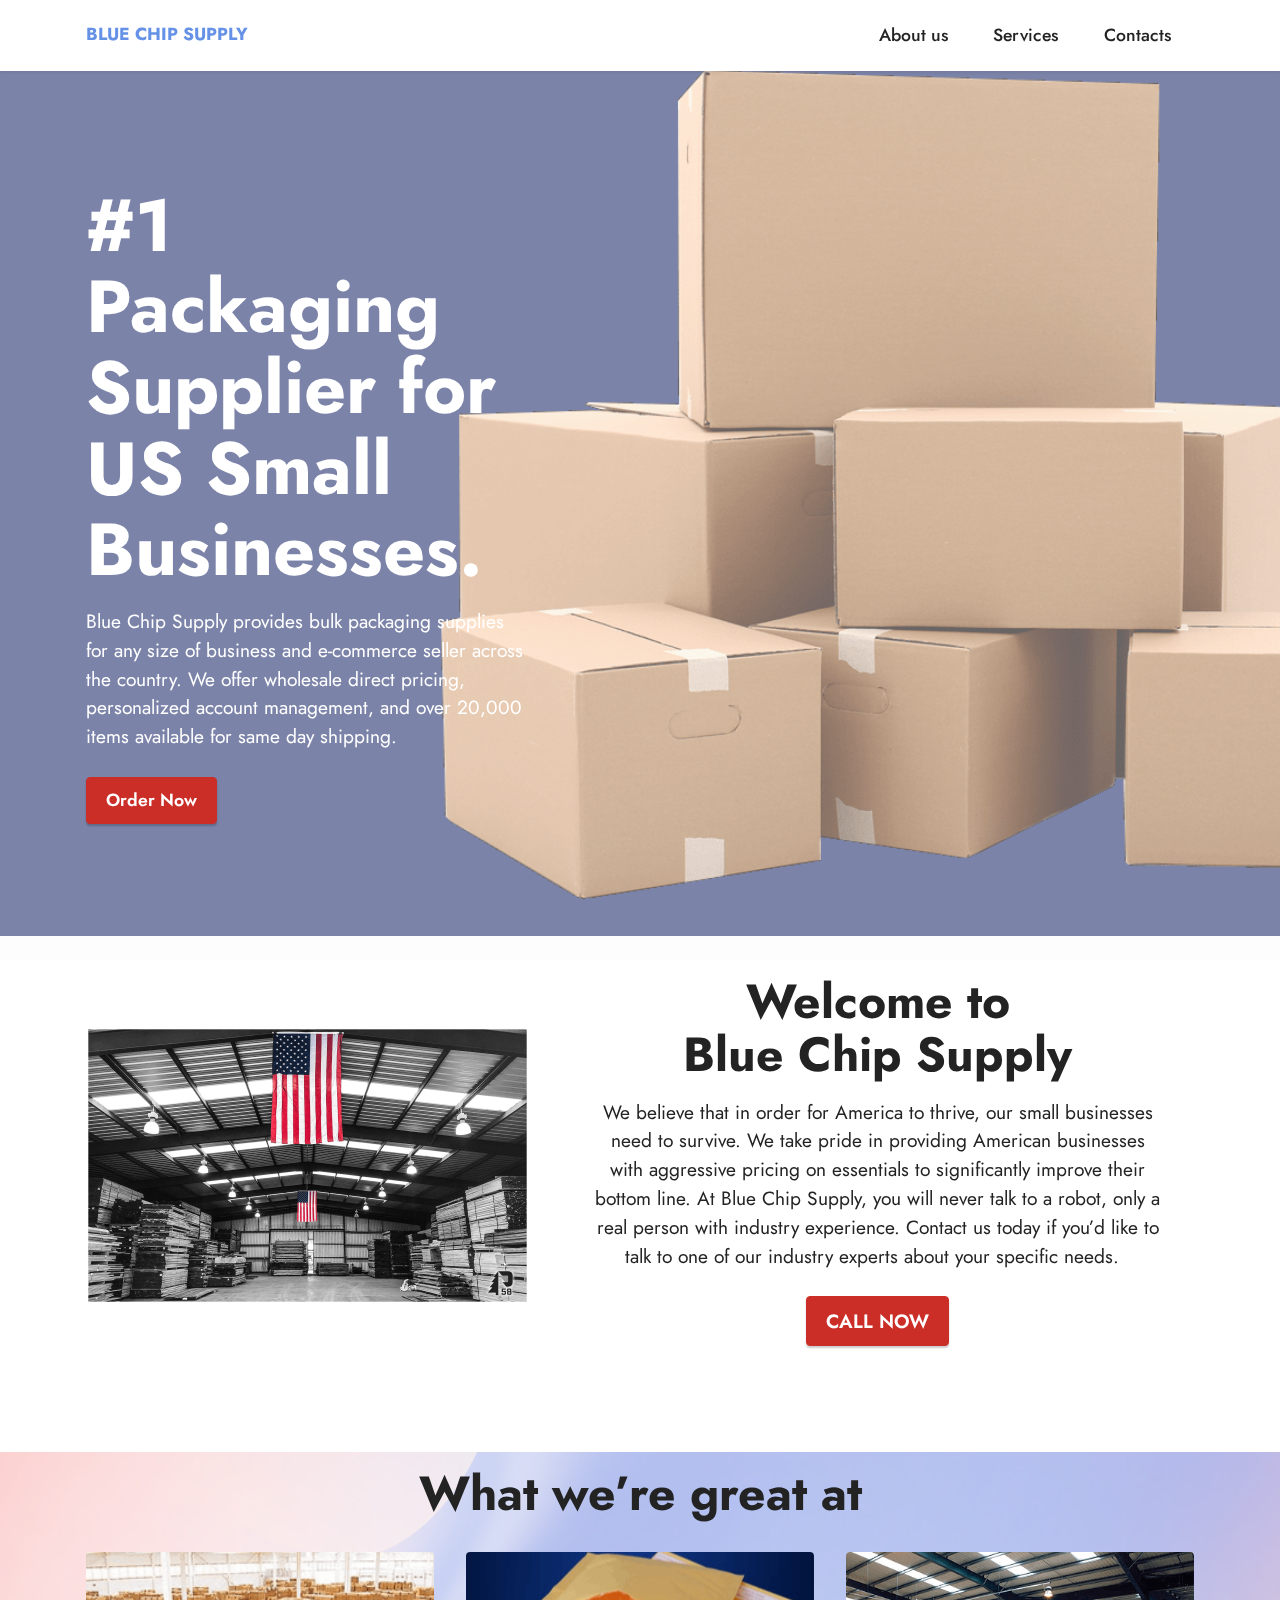
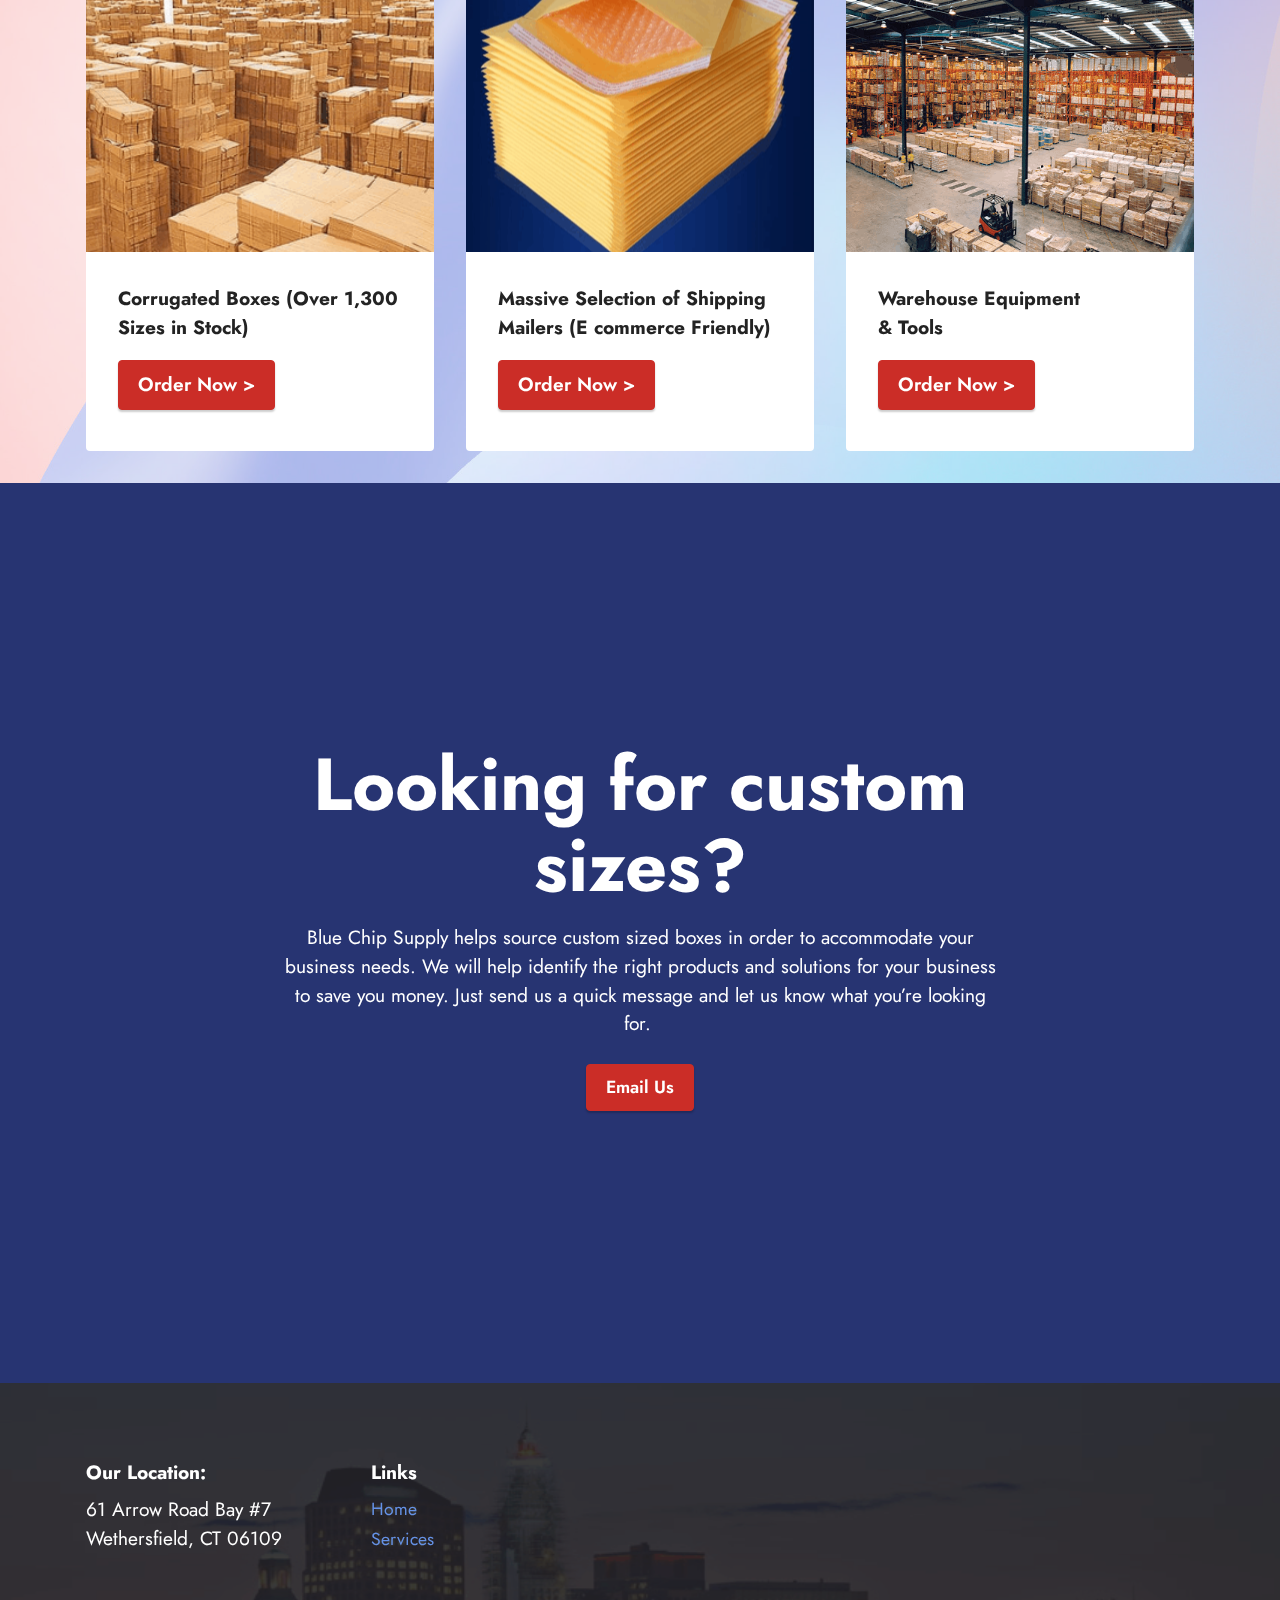
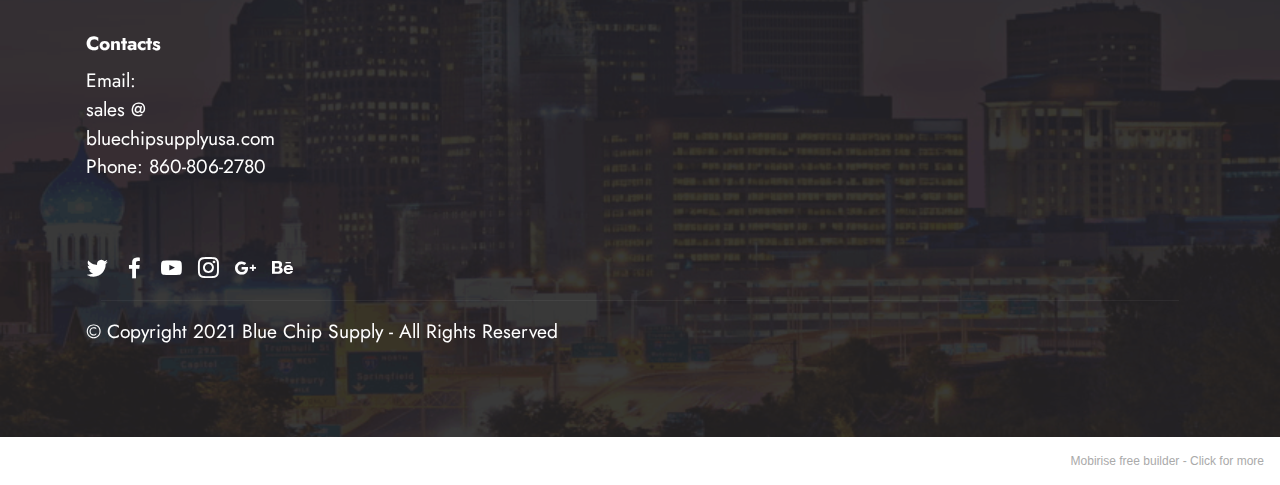
==== commit 13708ab9: "Add files via upload" ====
--- a/index.html
+++ b/index.html
@@ -61,7 +61,7 @@
 
     
 
-    <div class="mbr-overlay" style="opacity: 0; background-color: rgb(250, 250, 250);"></div>
+    <div class="mbr-overlay" style="opacity: 0.4; background-color: rgb(250, 250, 250);"></div>
 
     <div class="container">
         <div class="row">
@@ -86,7 +86,7 @@
     <div class="container">
         <div class="row justify-content-center">
             <div class="col-12 col-md-5 image-wrapper">
-                <img class="w-100" src="assets/images/pallet-1665471-640-1-640x360.jpg" alt="Mobirise">
+                <img class="w-100" src="assets/images/image-1-886x554.png" alt="Mobirise">
             </div>
             <div class="col-12 col-md">
                 <div class="text-wrapper text-center">
@@ -122,7 +122,7 @@
                         
                         
                     </div>
-                    <div class="mbr-section-btn item-footer mt-2"><a href="https://www.bulkshippingsupplies.com/Shop/C1.aspx" class="btn item-btn btn-black display-7" target="_blank">Order Now &gt;</a></div>
+                    <div class="mbr-section-btn item-footer mt-2"><a href="https://www.bulkshippingsupplies.com/Shop/C1.aspx" class="btn item-btn btn-secondary display-7" target="_blank">Order Now &gt;</a></div>
                 </div>
             </div>
             <div class="item features-image сol-12 col-md-6 col-lg-4">
@@ -136,7 +136,7 @@
                         
                         
                     </div>
-                    <div class="mbr-section-btn item-footer mt-2"><a href="https://www.bulkshippingsupplies.com/Shop/C540.aspx" class="btn item-btn btn-black display-7" target="_blank">Order Now &gt;</a></div>
+                    <div class="mbr-section-btn item-footer mt-2"><a href="https://www.bulkshippingsupplies.com/Shop/C540.aspx" class="btn item-btn btn-secondary display-7" target="_blank">Order Now &gt;</a></div>
                 </div>
             </div>
             <div class="item features-image сol-12 col-md-6 col-lg-4">
@@ -150,7 +150,7 @@
                         
                         
                     </div>
-                    <div class="mbr-section-btn item-footer mt-2"><a href="https://www.bulkshippingsupplies.com/Shop/C471.aspx" class="btn item-btn btn-black display-7" target="_blank">Order Now &gt;</a></div>
+                    <div class="mbr-section-btn item-footer mt-2"><a href="https://www.bulkshippingsupplies.com/Shop/C471.aspx" class="btn item-btn btn-secondary display-7" target="_blank">Order Now &gt;</a></div>
                 </div>
             </div>
             
@@ -171,7 +171,7 @@
 </strong></h1>
                 
                 <p class="mbr-text mbr-fonts-style mbr-white display-7">Blue Chip Supply helps source custom sized boxes in order to accommodate your business needs. We will help identify the right products and solutions for your business to save you money. Just send us a quick message and let us know what you’re looking for.&nbsp;<br></p>
-                <div class="mbr-section-btn mt-3"><a class="btn btn-primary display-4" href="mailto:sales@bluechipsupplyusa.com">Email Us</a></div>
+                <div class="mbr-section-btn mt-3"><a class="btn btn-secondary display-4" href="mailto:sales@bluechipsupplyusa.com">Email Us</a></div>
             </div>
         </div>
     </div>
@@ -181,7 +181,7 @@
 
     
 
-    
+    <div class="mbr-overlay" style="opacity: 0.9; background-color: rgb(35, 35, 35);"></div>
 
     <div class="container">
         <div class="row content mbr-white">
@@ -253,12 +253,12 @@
             </div>
             <div class="col-sm-12 copyright pl-0">
                 <p class="mbr-text mbr-fonts-style mbr-white display-7">
-                    © Copyright 2025 Blue Chip Supply - All Rights Reserved
+                    © Copyright 2021 Blue Chip Supply - All Rights Reserved
                 </p>
             </div>
         </div>
     </div>
-</section><section style="background-color: #fff; font-family: -apple-system, BlinkMacSystemFont, 'Segoe UI', 'Roboto', 'Helvetica Neue', Arial, sans-serif; color:#aaa; font-size:12px; padding: 0; align-items: center; display: flex;"><a href="https://mobirise.site/f" style="flex: 1 1; height: 3rem; padding-left: 1rem;"></a><p style="flex: 0 0 auto; margin:0; padding-right:1rem;">Built with Mobirise <a href="https://mobirise.site/u" style="color:#aaa;">website</a> template</p></section><script src="assets/web/assets/jquery/jquery.min.js"></script>  <script src="assets/popper/popper.min.js"></script>  <script src="assets/tether/tether.min.js"></script>  <script src="assets/bootstrap/js/bootstrap.min.js"></script>  <script src="assets/smoothscroll/smooth-scroll.js"></script>  <script src="assets/dropdown/js/nav-dropdown.js"></script>  <script src="assets/dropdown/js/navbar-dropdown.js"></script>  <script src="assets/touchswipe/jquery.touch-swipe.min.js"></script>  <script src="assets/parallax/jarallax.min.js"></script>  <script src="assets/theme/js/script.js"></script>  
+</section><section style="background-color: #fff; font-family: -apple-system, BlinkMacSystemFont, 'Segoe UI', 'Roboto', 'Helvetica Neue', Arial, sans-serif; color:#aaa; font-size:12px; padding: 0; align-items: center; display: flex;"><a href="https://mobirise.site/q" style="flex: 1 1; height: 3rem; padding-left: 1rem;"></a><p style="flex: 0 0 auto; margin:0; padding-right:1rem;">Mobirise free builder - <a href="https://mobirise.site/p" style="color:#aaa;">Click for more</a></p></section><script src="assets/web/assets/jquery/jquery.min.js"></script>  <script src="assets/popper/popper.min.js"></script>  <script src="assets/tether/tether.min.js"></script>  <script src="assets/bootstrap/js/bootstrap.min.js"></script>  <script src="assets/smoothscroll/smooth-scroll.js"></script>  <script src="assets/dropdown/js/nav-dropdown.js"></script>  <script src="assets/dropdown/js/navbar-dropdown.js"></script>  <script src="assets/touchswipe/jquery.touch-swipe.min.js"></script>  <script src="assets/parallax/jarallax.min.js"></script>  <script src="assets/theme/js/script.js"></script>  
   
   
 </body>
--- a/assets/mobirise/css/mbr-additional.css
+++ b/assets/mobirise/css/mbr-additional.css
@@ -1129,12 +1129,12 @@
   color: #bbbbbb;
 }
 .cid-sk4RkaUY1x {
-  background-image: linear-gradient(135deg, #e43f3f 10%, #4479d9 100%) !important;
+  background-color: #273472;
 }
 .cid-sk4Tlb1WH0 {
   padding-top: 75px;
   padding-bottom: 75px;
-  background-color: #232323;
+  background-image: url("../../../assets/images/image-2-852x480.png");
 }
 @media (max-width: 767px) {
   .cid-sk4Tlb1WH0 .content {
--- a/assets/mobirise/css/mbr-additional.css
+++ b/assets/mobirise/css/mbr-additional.css
@@ -1129,12 +1129,12 @@
   color: #bbbbbb;
 }
 .cid-sk4RkaUY1x {
-  background-image: linear-gradient(135deg, #e43f3f 10%, #4479d9 100%) !important;
+  background-color: #273472;
 }
 .cid-sk4Tlb1WH0 {
   padding-top: 75px;
   padding-bottom: 75px;
-  background-color: #232323;
+  background-image: url("../../../assets/images/image-2-852x480.png");
 }
 @media (max-width: 767px) {
   .cid-sk4Tlb1WH0 .content {
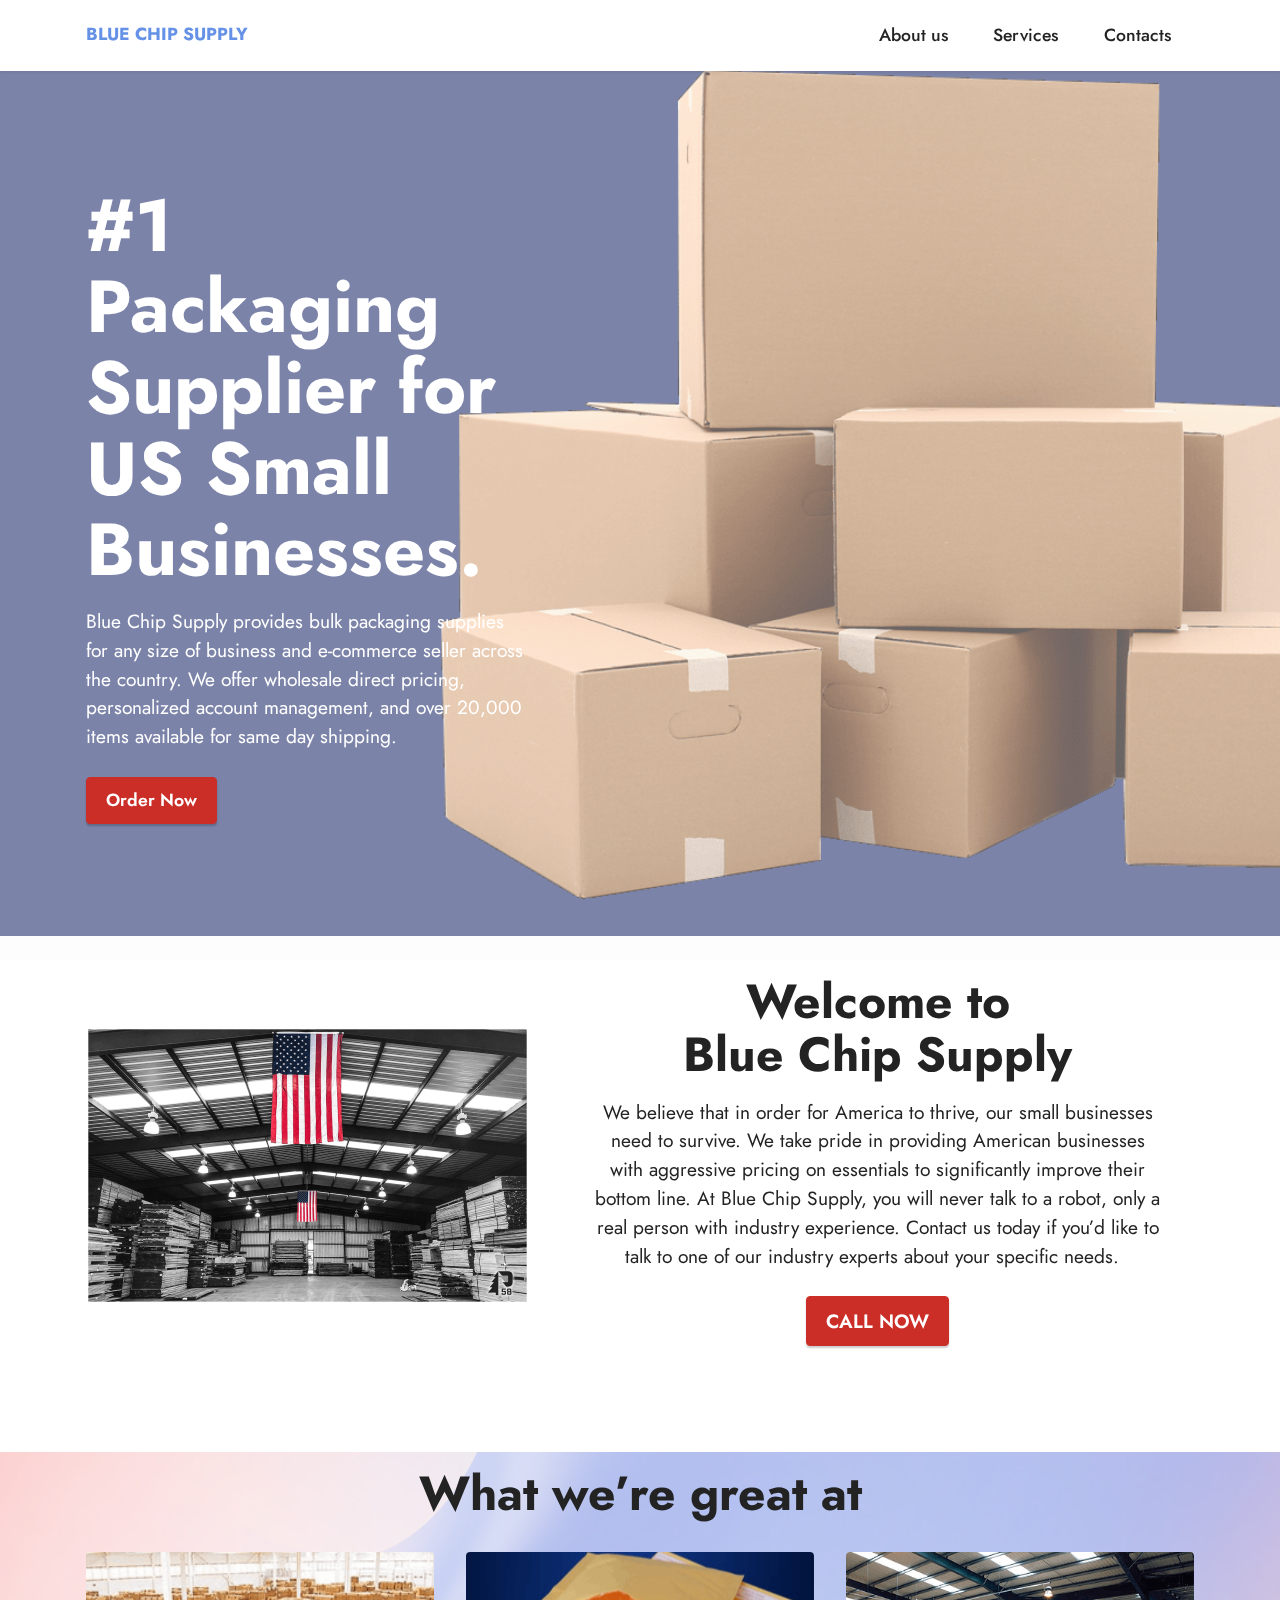
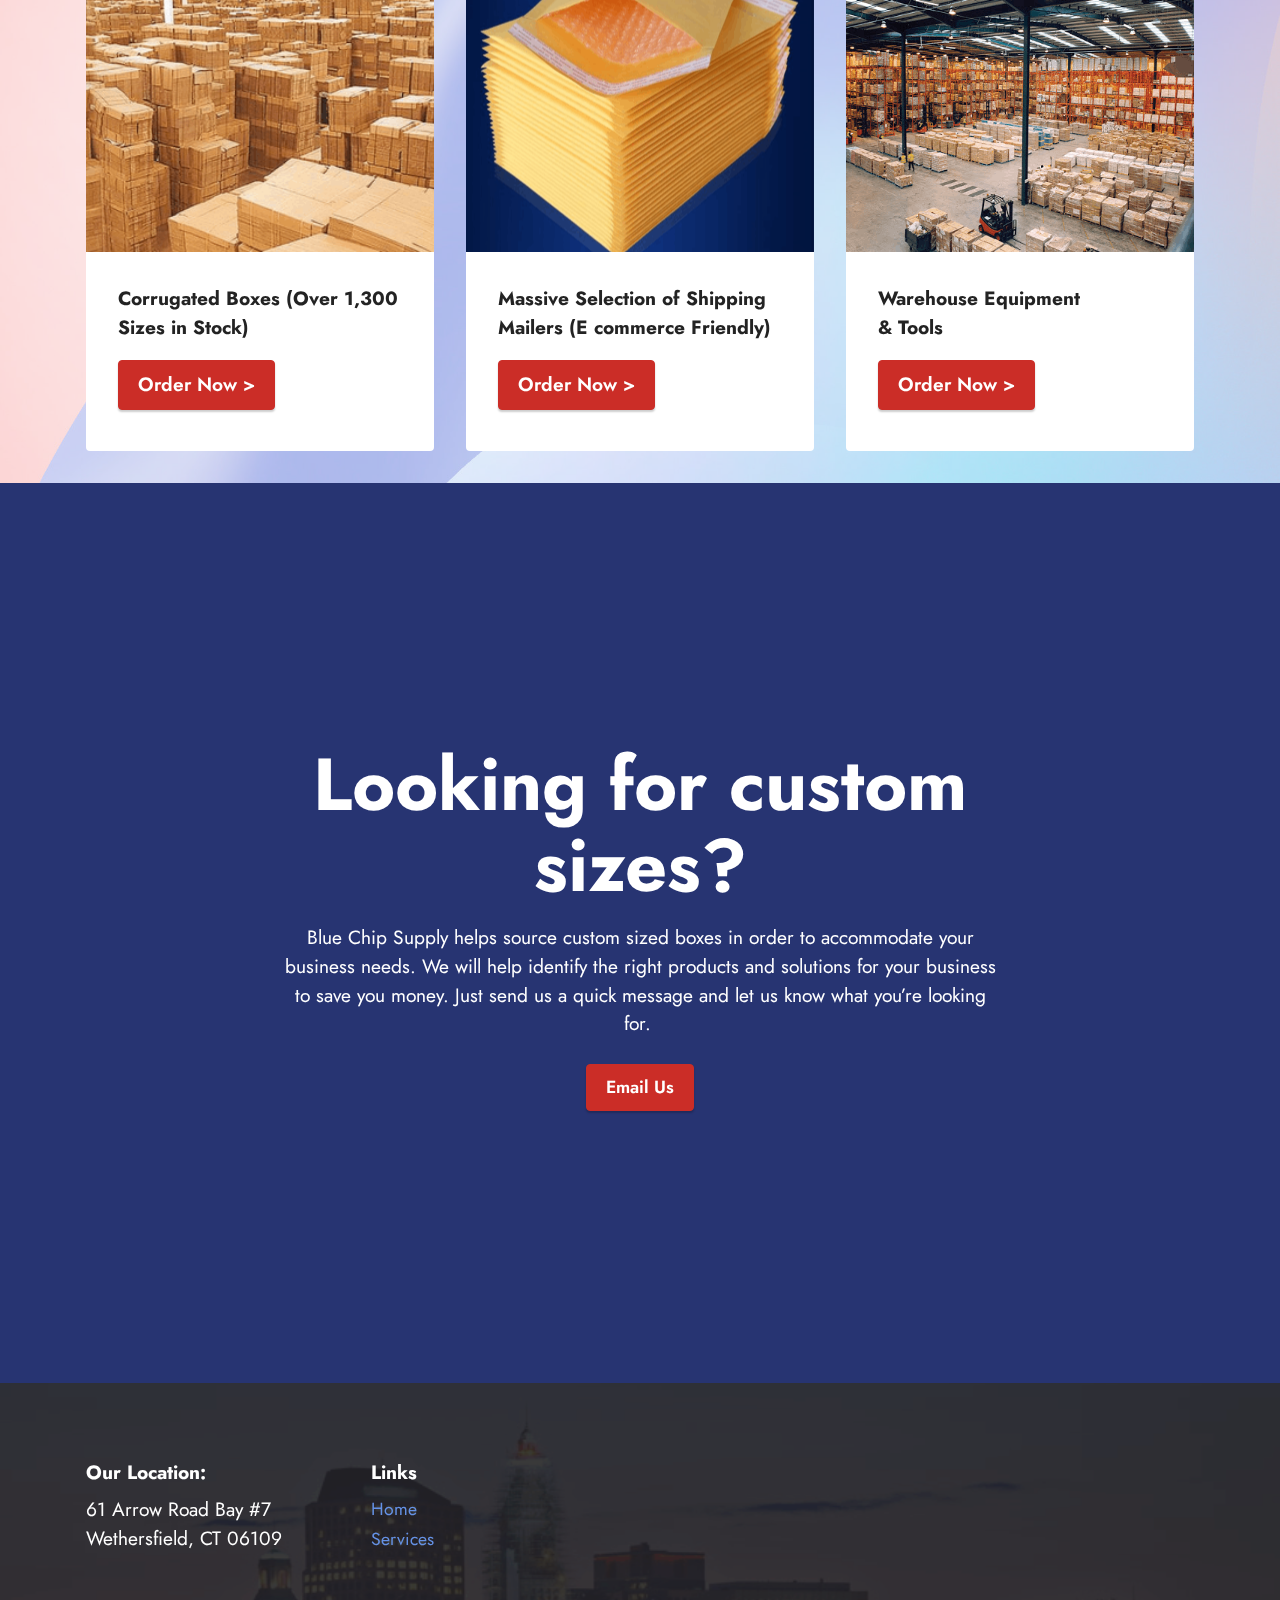
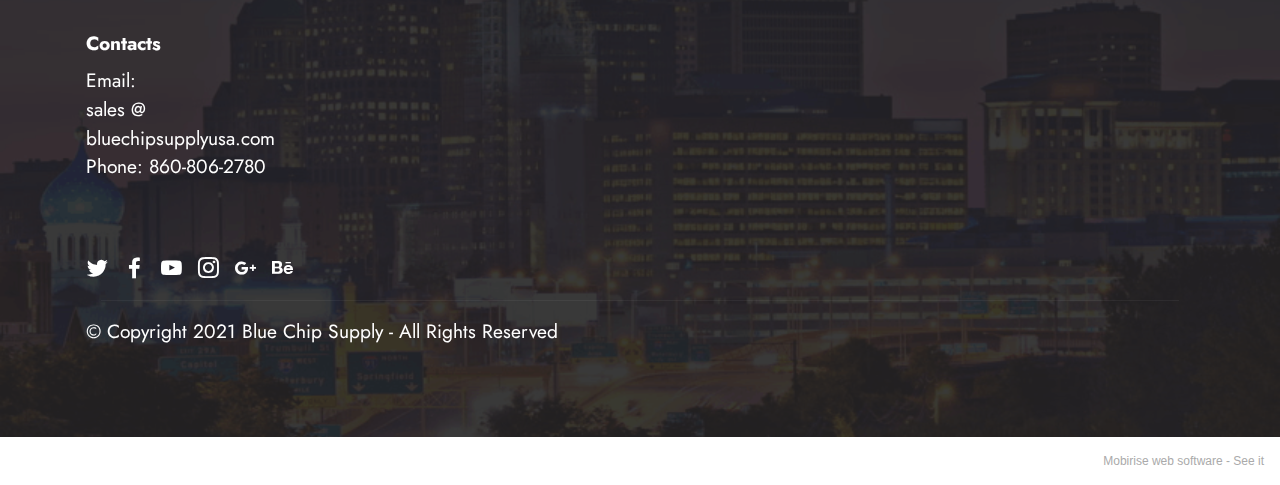
==== commit 79f66043: "Add files via upload" ====
--- a/index.html
+++ b/index.html
@@ -94,7 +94,7 @@
 </strong><div><strong>Blue Chip Supply  
 </strong></div></h1>
                     <p class="mbr-text mbr-fonts-style display-7">We believe that in order for America to thrive, our small businesses need to survive. We take pride in providing American businesses with aggressive pricing on essentials to significantly improve their bottom line. At Blue Chip Supply, you will never talk to a robot, only a real person with industry experience. Contact us today if you’d like to talk to one of our industry experts about your specific needs.&nbsp;&nbsp;<br></p>
-                    <div class="mbr-section-btn mt-3"><a class="btn btn-secondary display-7" href="tel:+1234567890">CALL NOW</a></div>
+                    <div class="mbr-section-btn mt-3"><a class="btn btn-secondary display-7" href="tel:+18608062780 ">CALL NOW</a></div>
                 </div>
             </div>
         </div>
@@ -208,7 +208,7 @@
                 <p class="mbr-text mbr-fonts-style mb-4 display-7"></p>
             </div>
             <div class="col-12 col-md-6">
-                <div class="google-map"><iframe frameborder="0" style="border:0" src="https://www.google.com/maps/embed/v1/place?key=AIzaSyCZI5F_k6S1k46ujh0SNrapM89f7mJxd30&amp;q=61 Arrow Road Bay #7 Wethersfield, CT 06109" allowfullscreen=""></iframe></div>
+                <div class="google-map"><iframe frameborder="0" style="border:0" src="https://www.google.com/maps/embed/v1/place?key=AIzaSyDk89J4FSunMF33ruMVWJaJht_Ro0kvoXs&amp;q=61 Arrow Road Bay #7 Wethersfield, CT 06109" allowfullscreen=""></iframe></div>
             </div>
             <div class="col-md-6">
                 <div class="social-list align-left">
@@ -258,7 +258,7 @@
             </div>
         </div>
     </div>
-</section><section style="background-color: #fff; font-family: -apple-system, BlinkMacSystemFont, 'Segoe UI', 'Roboto', 'Helvetica Neue', Arial, sans-serif; color:#aaa; font-size:12px; padding: 0; align-items: center; display: flex;"><a href="https://mobirise.site/q" style="flex: 1 1; height: 3rem; padding-left: 1rem;"></a><p style="flex: 0 0 auto; margin:0; padding-right:1rem;">Mobirise free builder - <a href="https://mobirise.site/p" style="color:#aaa;">Click for more</a></p></section><script src="assets/web/assets/jquery/jquery.min.js"></script>  <script src="assets/popper/popper.min.js"></script>  <script src="assets/tether/tether.min.js"></script>  <script src="assets/bootstrap/js/bootstrap.min.js"></script>  <script src="assets/smoothscroll/smooth-scroll.js"></script>  <script src="assets/dropdown/js/nav-dropdown.js"></script>  <script src="assets/dropdown/js/navbar-dropdown.js"></script>  <script src="assets/touchswipe/jquery.touch-swipe.min.js"></script>  <script src="assets/parallax/jarallax.min.js"></script>  <script src="assets/theme/js/script.js"></script>  
+</section><section style="background-color: #fff; font-family: -apple-system, BlinkMacSystemFont, 'Segoe UI', 'Roboto', 'Helvetica Neue', Arial, sans-serif; color:#aaa; font-size:12px; padding: 0; align-items: center; display: flex;"><a href="https://mobirise.site/a" style="flex: 1 1; height: 3rem; padding-left: 1rem;"></a><p style="flex: 0 0 auto; margin:0; padding-right:1rem;">Mobirise web software - <a href="https://mobirise.site/n" style="color:#aaa;">See it</a></p></section><script src="assets/web/assets/jquery/jquery.min.js"></script>  <script src="assets/popper/popper.min.js"></script>  <script src="assets/tether/tether.min.js"></script>  <script src="assets/bootstrap/js/bootstrap.min.js"></script>  <script src="assets/smoothscroll/smooth-scroll.js"></script>  <script src="assets/dropdown/js/nav-dropdown.js"></script>  <script src="assets/dropdown/js/navbar-dropdown.js"></script>  <script src="assets/touchswipe/jquery.touch-swipe.min.js"></script>  <script src="assets/parallax/jarallax.min.js"></script>  <script src="assets/theme/js/script.js"></script>  
   
   
 </body>
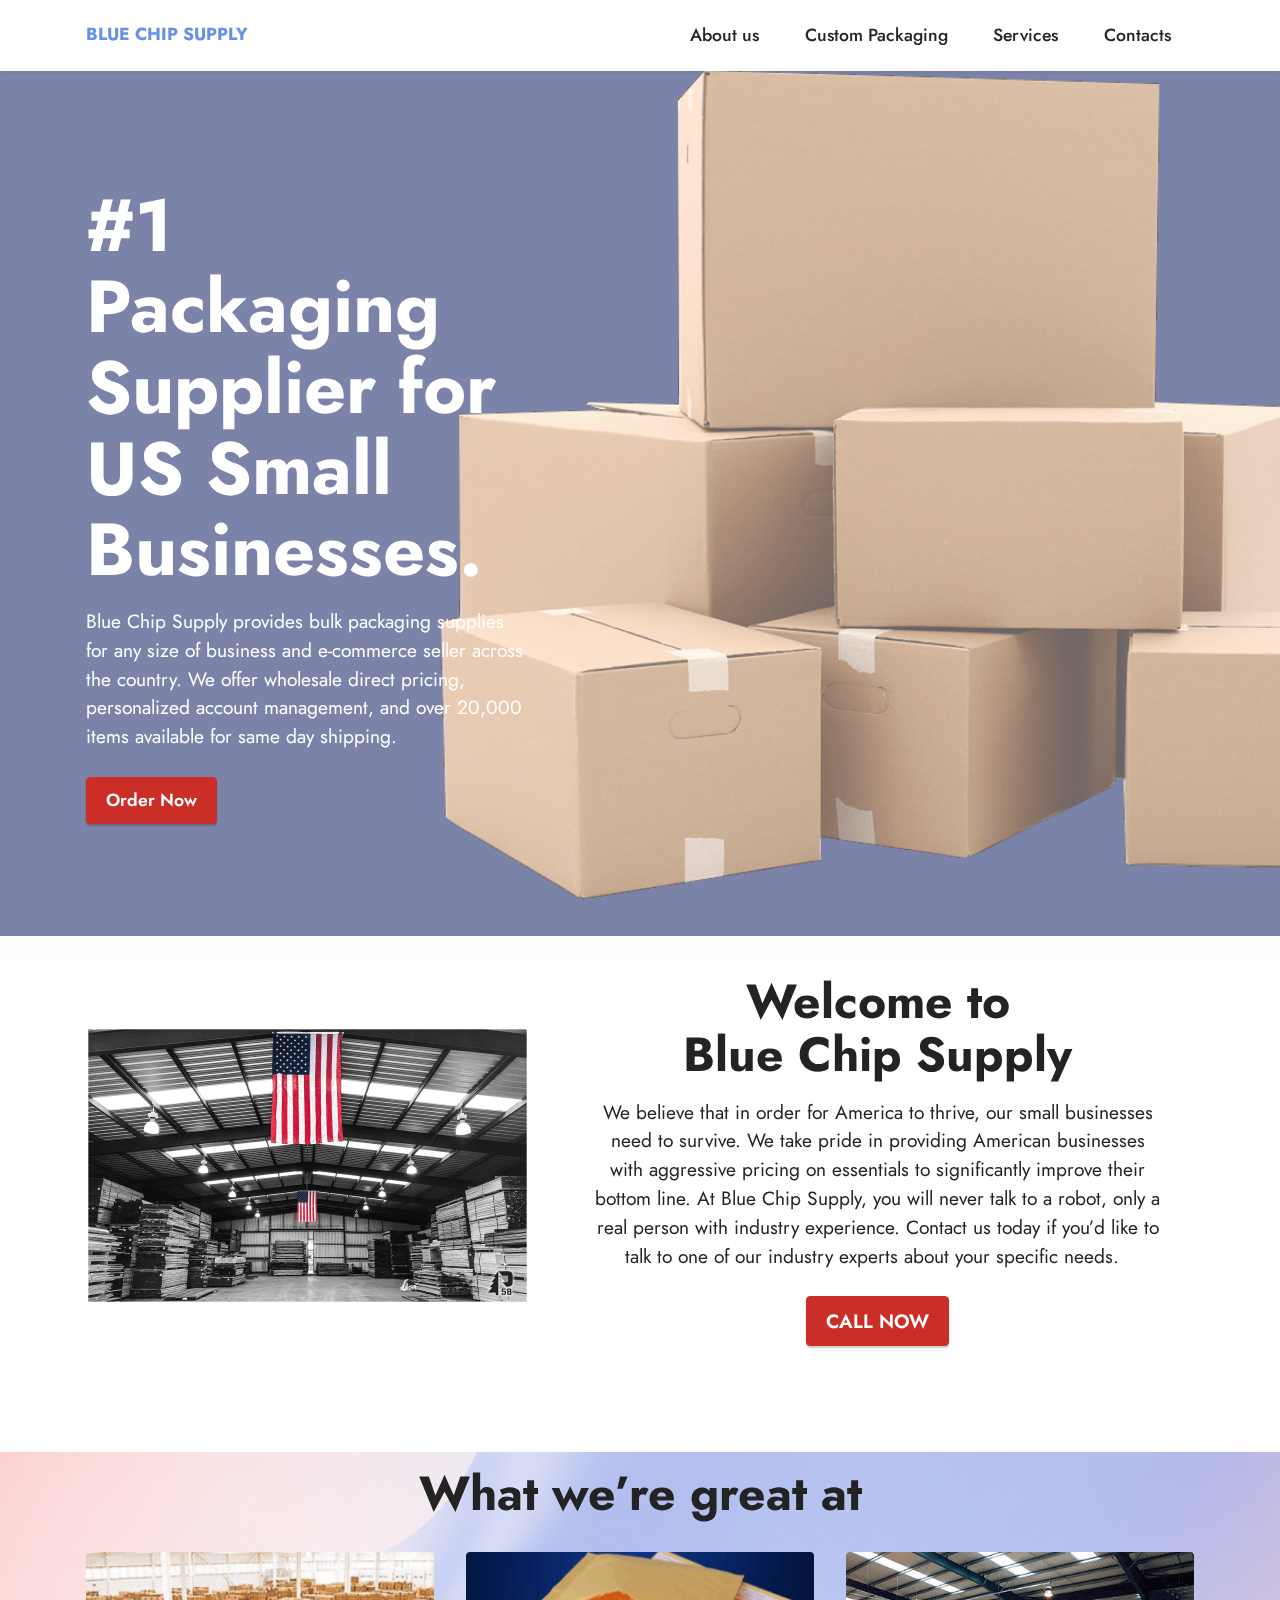
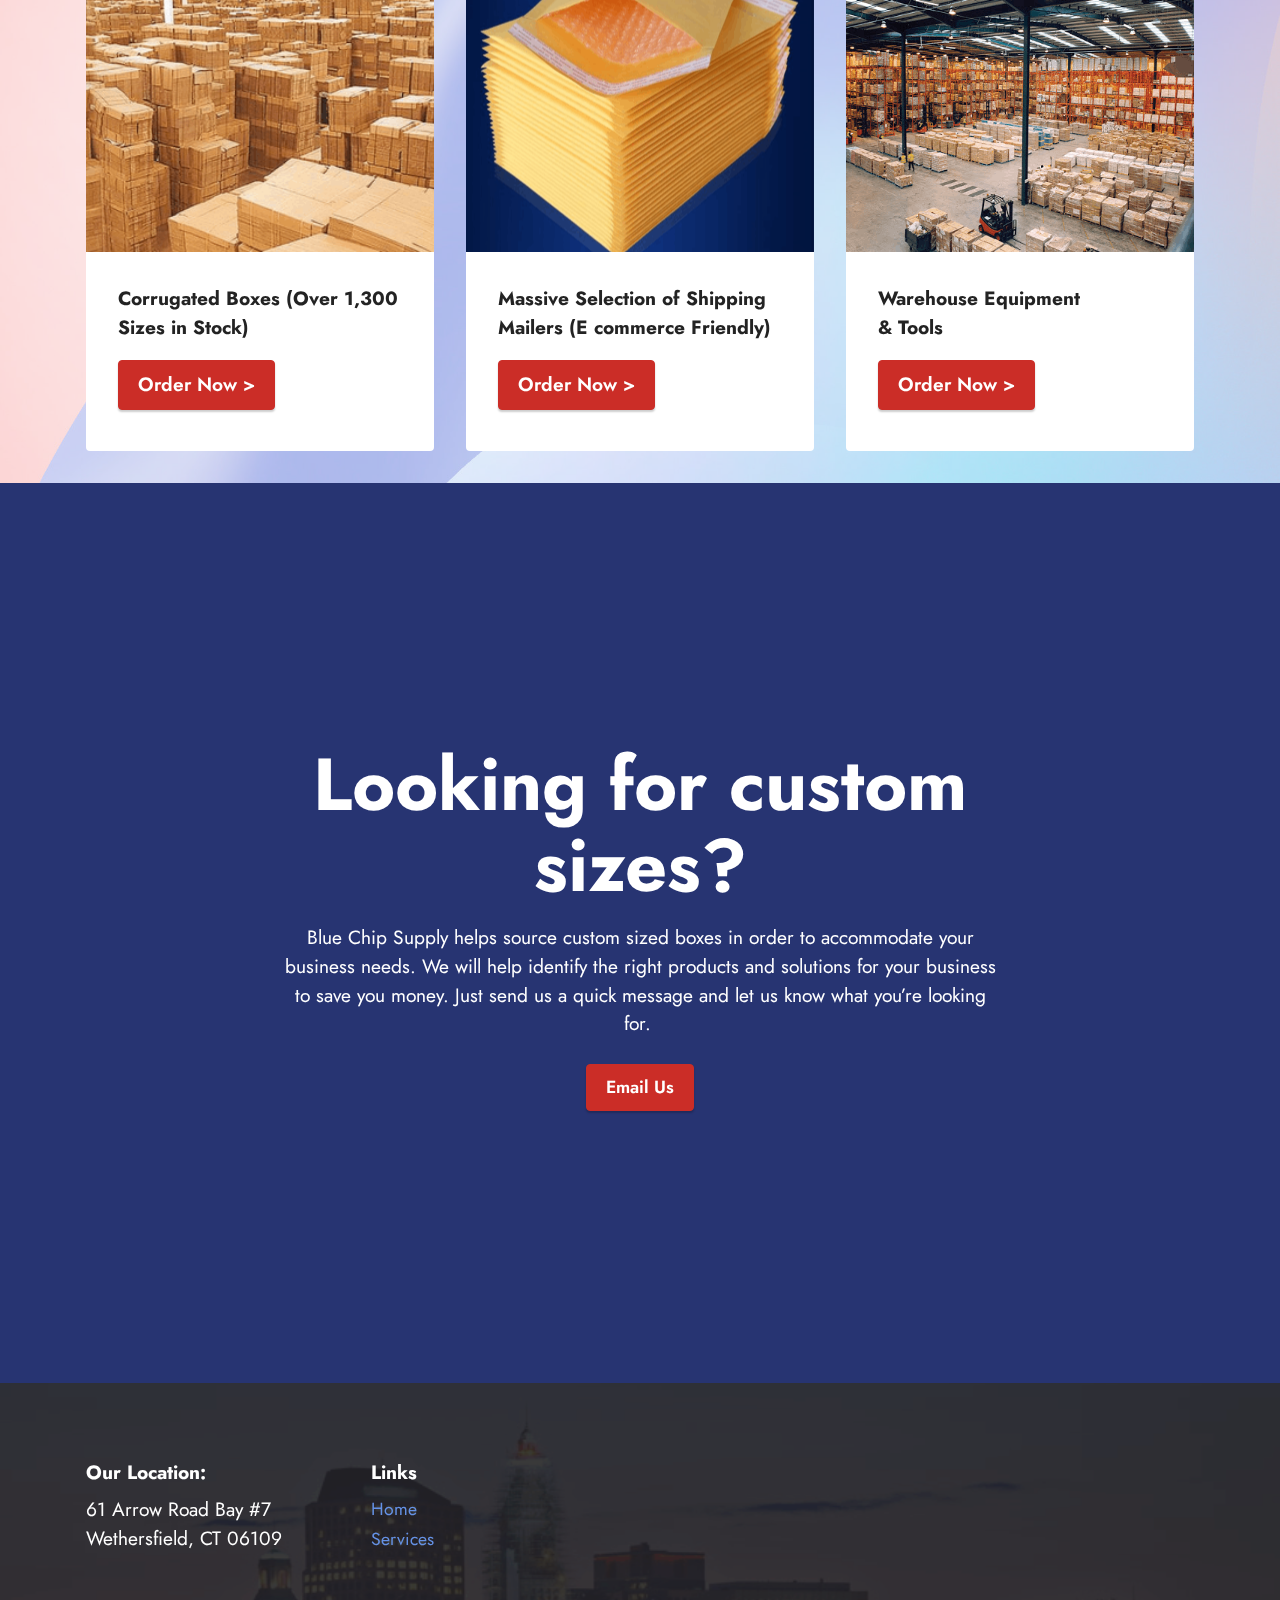
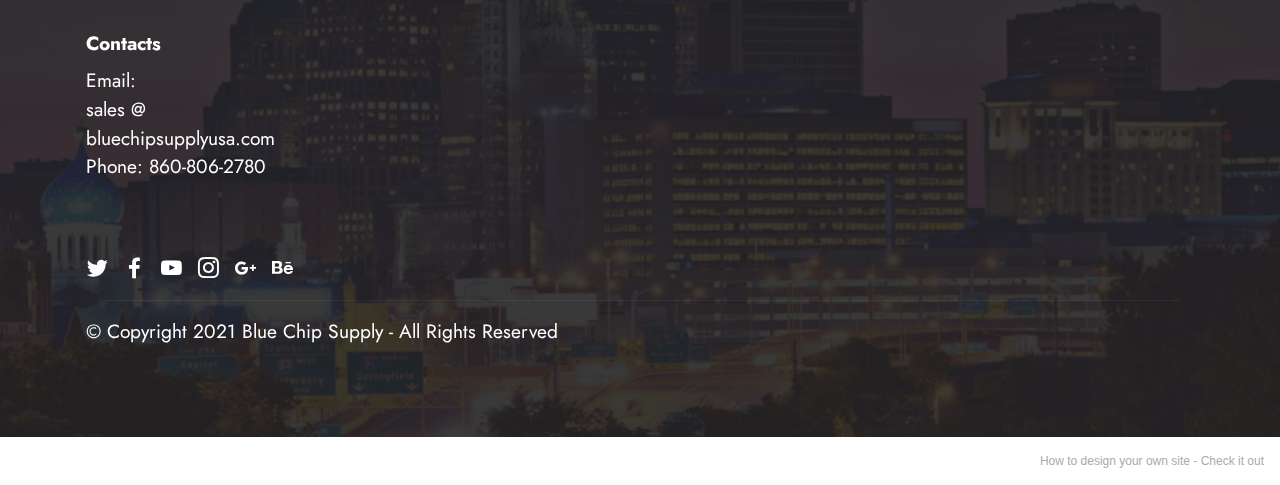
==== commit 09b4b6c8: "Add files via upload" ====
--- a/index.html
+++ b/index.html
@@ -45,7 +45,7 @@
             </button>
             <div class="collapse navbar-collapse" id="navbarSupportedContent">
                 <ul class="navbar-nav nav-dropdown nav-right" data-app-modern-menu="true"><li class="nav-item"><a class="nav-link link text-black text-primary display-4" href="index.html#header11-4">
-                            About us</a></li>
+                            About us</a></li><li class="nav-item"><a class="nav-link link text-black text-primary display-4" href="page1.html">Custom Packaging</a></li>
                     <li class="nav-item"><a class="nav-link link text-black text-primary display-4" href="index.html#features4-5">
                             Services</a></li>
                     <li class="nav-item"><a class="nav-link link text-black text-primary display-4" href="index.html#footer6-8">Contacts</a>
@@ -208,7 +208,7 @@
                 <p class="mbr-text mbr-fonts-style mb-4 display-7"></p>
             </div>
             <div class="col-12 col-md-6">
-                <div class="google-map"><iframe frameborder="0" style="border:0" src="https://www.google.com/maps/embed/v1/place?key=AIzaSyDk89J4FSunMF33ruMVWJaJht_Ro0kvoXs&amp;q=61 Arrow Road Bay #7 Wethersfield, CT 06109" allowfullscreen=""></iframe></div>
+                <div class="google-map"><iframe frameborder="0" style="border:0" src="https://www.google.com/maps/embed/v1/place?key=AIzaSyCNveGQ9bfpKFwWzQLLftrR9hNiHwdqQG8&amp;q=61 Arrow Road Bay #7 Wethersfield, CT 06109" allowfullscreen=""></iframe></div>
             </div>
             <div class="col-md-6">
                 <div class="social-list align-left">
@@ -258,7 +258,7 @@
             </div>
         </div>
     </div>
-</section><section style="background-color: #fff; font-family: -apple-system, BlinkMacSystemFont, 'Segoe UI', 'Roboto', 'Helvetica Neue', Arial, sans-serif; color:#aaa; font-size:12px; padding: 0; align-items: center; display: flex;"><a href="https://mobirise.site/a" style="flex: 1 1; height: 3rem; padding-left: 1rem;"></a><p style="flex: 0 0 auto; margin:0; padding-right:1rem;">Mobirise web software - <a href="https://mobirise.site/n" style="color:#aaa;">See it</a></p></section><script src="assets/web/assets/jquery/jquery.min.js"></script>  <script src="assets/popper/popper.min.js"></script>  <script src="assets/tether/tether.min.js"></script>  <script src="assets/bootstrap/js/bootstrap.min.js"></script>  <script src="assets/smoothscroll/smooth-scroll.js"></script>  <script src="assets/dropdown/js/nav-dropdown.js"></script>  <script src="assets/dropdown/js/navbar-dropdown.js"></script>  <script src="assets/touchswipe/jquery.touch-swipe.min.js"></script>  <script src="assets/parallax/jarallax.min.js"></script>  <script src="assets/theme/js/script.js"></script>  
+</section><section style="background-color: #fff; font-family: -apple-system, BlinkMacSystemFont, 'Segoe UI', 'Roboto', 'Helvetica Neue', Arial, sans-serif; color:#aaa; font-size:12px; padding: 0; align-items: center; display: flex;"><a href="https://mobirise.site/b" style="flex: 1 1; height: 3rem; padding-left: 1rem;"></a><p style="flex: 0 0 auto; margin:0; padding-right:1rem;">How to design your own site - <a href="https://mobirise.site/x" style="color:#aaa;">Check it out</a></p></section><script src="assets/web/assets/jquery/jquery.min.js"></script>  <script src="assets/popper/popper.min.js"></script>  <script src="assets/tether/tether.min.js"></script>  <script src="assets/bootstrap/js/bootstrap.min.js"></script>  <script src="assets/smoothscroll/smooth-scroll.js"></script>  <script src="assets/dropdown/js/nav-dropdown.js"></script>  <script src="assets/dropdown/js/navbar-dropdown.js"></script>  <script src="assets/touchswipe/jquery.touch-swipe.min.js"></script>  <script src="assets/parallax/jarallax.min.js"></script>  <script src="assets/theme/js/script.js"></script>  
   
   
 </body>
--- a/assets/mobirise/css/mbr-additional.css
+++ b/assets/mobirise/css/mbr-additional.css
@@ -1221,3 +1221,509 @@
   list-style-type: none;
   padding: 0;
 }
+.cid-smDntfygm0 {
+  background-image: url("../../../assets/images/background13.jpg");
+}
+.cid-sk4wo6kif1 {
+  z-index: 1000;
+  width: 100%;
+  position: relative;
+  min-height: 60px;
+}
+.cid-sk4wo6kif1 nav.navbar {
+  position: fixed;
+}
+.cid-sk4wo6kif1 .dropdown-item:before {
+  font-family: Moririse2 !important;
+  content: "\e966";
+  display: inline-block;
+  width: 0;
+  position: absolute;
+  left: 1rem;
+  top: 0.5rem;
+  margin-right: 0.5rem;
+  line-height: 1;
+  font-size: inherit;
+  vertical-align: middle;
+  text-align: center;
+  overflow: hidden;
+  transform: scale(0, 1);
+  transition: all 0.25s ease-in-out;
+}
+.cid-sk4wo6kif1 .dropdown-menu {
+  padding: 0;
+  border-radius: 4px;
+  box-shadow: 0 1px 3px 0 rgba(0, 0, 0, 0.1);
+}
+.cid-sk4wo6kif1 .dropdown-item {
+  border-bottom: 1px solid #e6e6e6;
+}
+.cid-sk4wo6kif1 .dropdown-item:hover,
+.cid-sk4wo6kif1 .dropdown-item:focus {
+  background: #6592e6 !important;
+  color: white !important;
+}
+.cid-sk4wo6kif1 .dropdown-item:first-child {
+  border-top-left-radius: 4px;
+  border-top-right-radius: 4px;
+}
+.cid-sk4wo6kif1 .dropdown-item:last-child {
+  border-bottom: none;
+  border-bottom-left-radius: 4px;
+  border-bottom-right-radius: 4px;
+}
+.cid-sk4wo6kif1 .nav-dropdown .link {
+  padding: 0 0.3em !important;
+  margin: 0.667em 1em !important;
+}
+.cid-sk4wo6kif1 .nav-dropdown .link.dropdown-toggle::after {
+  margin-left: 0.5rem;
+  margin-top: 0.2rem;
+}
+.cid-sk4wo6kif1 .nav-link {
+  position: relative;
+}
+.cid-sk4wo6kif1 .container {
+  display: flex;
+  margin: auto;
+}
+.cid-sk4wo6kif1 .iconfont-wrapper {
+  color: #000000 !important;
+  font-size: 1.5rem;
+  padding-right: 0.5rem;
+}
+.cid-sk4wo6kif1 .dropdown-menu,
+.cid-sk4wo6kif1 .navbar.opened {
+  background: #ffffff !important;
+}
+.cid-sk4wo6kif1 .nav-item:focus,
+.cid-sk4wo6kif1 .nav-link:focus {
+  outline: none;
+}
+.cid-sk4wo6kif1 .dropdown .dropdown-menu .dropdown-item {
+  width: auto;
+  transition: all 0.25s ease-in-out;
+}
+.cid-sk4wo6kif1 .dropdown .dropdown-menu .dropdown-item::after {
+  right: 0.5rem;
+}
+.cid-sk4wo6kif1 .dropdown .dropdown-menu .dropdown-item .mbr-iconfont {
+  margin-right: 0.5rem;
+  vertical-align: sub;
+}
+.cid-sk4wo6kif1 .dropdown .dropdown-menu .dropdown-item .mbr-iconfont:before {
+  display: inline-block;
+  transform: scale(1, 1);
+  transition: all 0.25s ease-in-out;
+}
+.cid-sk4wo6kif1 .collapsed .dropdown-menu .dropdown-item:before {
+  display: none;
+}
+.cid-sk4wo6kif1 .collapsed .dropdown .dropdown-menu .dropdown-item {
+  padding: 0.235em 1.5em 0.235em 1.5em !important;
+  transition: none;
+  margin: 0 !important;
+}
+.cid-sk4wo6kif1 .navbar {
+  min-height: 70px;
+  transition: all 0.3s;
+  border-bottom: 1px solid transparent;
+  box-shadow: 0 1px 3px 0 rgba(0, 0, 0, 0.1);
+  background: #ffffff;
+}
+.cid-sk4wo6kif1 .navbar.opened {
+  transition: all 0.3s;
+}
+.cid-sk4wo6kif1 .navbar .dropdown-item {
+  padding: 0.5rem 1.8rem;
+}
+.cid-sk4wo6kif1 .navbar .navbar-logo img {
+  width: auto;
+}
+.cid-sk4wo6kif1 .navbar .navbar-collapse {
+  justify-content: flex-end;
+  z-index: 1;
+}
+.cid-sk4wo6kif1 .navbar.collapsed {
+  justify-content: center;
+}
+.cid-sk4wo6kif1 .navbar.collapsed .nav-item .nav-link::before {
+  display: none;
+}
+.cid-sk4wo6kif1 .navbar.collapsed.opened .dropdown-menu {
+  top: 0;
+}
+.cid-sk4wo6kif1 .navbar.collapsed .dropdown-menu .dropdown-submenu {
+  left: 0 !important;
+}
+.cid-sk4wo6kif1 .navbar.collapsed .dropdown-menu .dropdown-item:after {
+  right: auto;
+}
+.cid-sk4wo6kif1 .navbar.collapsed .dropdown-menu .dropdown-toggle[data-toggle="dropdown-submenu"]:after {
+  margin-left: 0.5rem;
+  margin-top: 0.2rem;
+  border-top: 0.35em solid;
+  border-right: 0.35em solid transparent;
+  border-left: 0.35em solid transparent;
+  border-bottom: 0;
+  top: 41%;
+}
+.cid-sk4wo6kif1 .navbar.collapsed ul.navbar-nav li {
+  margin: auto;
+}
+.cid-sk4wo6kif1 .navbar.collapsed .dropdown-menu .dropdown-item {
+  padding: 0.25rem 1.5rem;
+  text-align: center;
+}
+.cid-sk4wo6kif1 .navbar.collapsed .icons-menu {
+  padding-left: 0;
+  padding-right: 0;
+  padding-top: 0.5rem;
+  padding-bottom: 0.5rem;
+}
+@media (max-width: 991px) {
+  .cid-sk4wo6kif1 .navbar .nav-item .nav-link::before {
+    display: none;
+  }
+  .cid-sk4wo6kif1 .navbar.opened .dropdown-menu {
+    top: 0;
+  }
+  .cid-sk4wo6kif1 .navbar .dropdown-menu .dropdown-submenu {
+    left: 0 !important;
+  }
+  .cid-sk4wo6kif1 .navbar .dropdown-menu .dropdown-item:after {
+    right: auto;
+  }
+  .cid-sk4wo6kif1 .navbar .dropdown-menu .dropdown-toggle[data-toggle="dropdown-submenu"]:after {
+    margin-left: 0.5rem;
+    margin-top: 0.2rem;
+    border-top: 0.35em solid;
+    border-right: 0.35em solid transparent;
+    border-left: 0.35em solid transparent;
+    border-bottom: 0;
+    top: 40%;
+  }
+  .cid-sk4wo6kif1 .navbar .navbar-logo img {
+    height: 3rem !important;
+  }
+  .cid-sk4wo6kif1 .navbar ul.navbar-nav li {
+    margin: auto;
+  }
+  .cid-sk4wo6kif1 .navbar .dropdown-menu .dropdown-item {
+    padding: 0.25rem 1.5rem !important;
+    text-align: center;
+  }
+  .cid-sk4wo6kif1 .navbar .navbar-brand {
+    flex-shrink: initial;
+    flex-basis: auto;
+    word-break: break-word;
+    padding-right: 2rem;
+  }
+  .cid-sk4wo6kif1 .navbar .navbar-toggler {
+    flex-basis: auto;
+  }
+  .cid-sk4wo6kif1 .navbar .icons-menu {
+    padding-left: 0;
+    padding-top: 0.5rem;
+    padding-bottom: 0.5rem;
+  }
+}
+.cid-sk4wo6kif1 .navbar.navbar-short {
+  min-height: 60px;
+}
+.cid-sk4wo6kif1 .navbar.navbar-short .navbar-logo img {
+  height: 2.5rem !important;
+}
+.cid-sk4wo6kif1 .navbar.navbar-short .navbar-brand {
+  min-height: 60px;
+  padding: 0;
+}
+.cid-sk4wo6kif1 .navbar-brand {
+  min-height: 70px;
+  flex-shrink: 0;
+  align-items: center;
+  margin-right: 0;
+  padding: 0;
+  transition: all 0.3s;
+  word-break: break-word;
+  z-index: 1;
+}
+.cid-sk4wo6kif1 .navbar-brand .navbar-caption {
+  line-height: inherit !important;
+}
+.cid-sk4wo6kif1 .navbar-brand .navbar-logo a {
+  outline: none;
+}
+.cid-sk4wo6kif1 .dropdown-item.active,
+.cid-sk4wo6kif1 .dropdown-item:active {
+  background-color: transparent;
+}
+.cid-sk4wo6kif1 .navbar-expand-lg .navbar-nav .nav-link {
+  padding: 0;
+}
+.cid-sk4wo6kif1 .nav-dropdown .link.dropdown-toggle {
+  margin-right: 1.667em;
+}
+.cid-sk4wo6kif1 .nav-dropdown .link.dropdown-toggle[aria-expanded="true"] {
+  margin-right: 0;
+  padding: 0.667em 1.667em;
+}
+.cid-sk4wo6kif1 .navbar.navbar-expand-lg .dropdown .dropdown-menu {
+  background: #ffffff;
+}
+.cid-sk4wo6kif1 .navbar.navbar-expand-lg .dropdown .dropdown-menu .dropdown-submenu {
+  margin: 0;
+  left: 100%;
+}
+.cid-sk4wo6kif1 .navbar .dropdown.open > .dropdown-menu {
+  display: block;
+}
+.cid-sk4wo6kif1 ul.navbar-nav {
+  flex-wrap: wrap;
+}
+.cid-sk4wo6kif1 .navbar-buttons {
+  text-align: center;
+  min-width: 170px;
+}
+.cid-sk4wo6kif1 button.navbar-toggler {
+  outline: none;
+  width: 31px;
+  height: 20px;
+  cursor: pointer;
+  transition: all 0.2s;
+  position: relative;
+  align-self: center;
+}
+.cid-sk4wo6kif1 button.navbar-toggler .hamburger span {
+  position: absolute;
+  right: 0;
+  width: 30px;
+  height: 2px;
+  border-right: 5px;
+  background-color: #000000;
+}
+.cid-sk4wo6kif1 button.navbar-toggler .hamburger span:nth-child(1) {
+  top: 0;
+  transition: all 0.2s;
+}
+.cid-sk4wo6kif1 button.navbar-toggler .hamburger span:nth-child(2) {
+  top: 8px;
+  transition: all 0.15s;
+}
+.cid-sk4wo6kif1 button.navbar-toggler .hamburger span:nth-child(3) {
+  top: 8px;
+  transition: all 0.15s;
+}
+.cid-sk4wo6kif1 button.navbar-toggler .hamburger span:nth-child(4) {
+  top: 16px;
+  transition: all 0.2s;
+}
+.cid-sk4wo6kif1 nav.opened .hamburger span:nth-child(1) {
+  top: 8px;
+  width: 0;
+  opacity: 0;
+  right: 50%;
+  transition: all 0.2s;
+}
+.cid-sk4wo6kif1 nav.opened .hamburger span:nth-child(2) {
+  transform: rotate(45deg);
+  transition: all 0.25s;
+}
+.cid-sk4wo6kif1 nav.opened .hamburger span:nth-child(3) {
+  transform: rotate(-45deg);
+  transition: all 0.25s;
+}
+.cid-sk4wo6kif1 nav.opened .hamburger span:nth-child(4) {
+  top: 8px;
+  width: 0;
+  opacity: 0;
+  right: 50%;
+  transition: all 0.2s;
+}
+.cid-sk4wo6kif1 .navbar-dropdown {
+  padding: 0 1rem;
+  position: fixed;
+}
+.cid-sk4wo6kif1 a.nav-link {
+  display: flex;
+  align-items: center;
+  justify-content: center;
+}
+.cid-sk4wo6kif1 .icons-menu {
+  flex-wrap: nowrap;
+  display: flex;
+  justify-content: center;
+  padding-left: 1rem;
+  padding-right: 1rem;
+  padding-top: 0.3rem;
+  text-align: center;
+}
+@media screen and (-ms-high-contrast: active), (-ms-high-contrast: none) {
+  .cid-sk4wo6kif1 .navbar {
+    height: 70px;
+  }
+  .cid-sk4wo6kif1 .navbar.opened {
+    height: auto;
+  }
+  .cid-sk4wo6kif1 .nav-item .nav-link:hover::before {
+    width: 175%;
+    max-width: calc(100% + 2rem);
+    left: -1rem;
+  }
+}
+.cid-smDoTuRw1O {
+  padding-top: 6rem;
+  padding-bottom: 6rem;
+  background-color: #ffffff;
+}
+.cid-smDoTuRw1O .top-line {
+  display: flex;
+  justify-content: space-between;
+}
+.cid-smDoTuRw1O .mbr-section-title,
+.cid-smDoTuRw1O .mbr-section-subtitle {
+  text-align: center;
+}
+.cid-smDoTuRw1O .card:not(:nth-last-child(1)) {
+  margin-bottom: 2rem;
+}
+.cid-smDoTuRw1O .card-wrapper {
+  border-radius: 4px;
+  background-color: #fafafa;
+}
+.cid-smDoTuRw1O .image-wrapper img {
+  width: 100%;
+  object-fit: cover;
+}
+@media (max-width: 767px) {
+  .cid-smDoTuRw1O .card-box {
+    padding: 1rem;
+  }
+}
+@media (min-width: 768px) {
+  .cid-smDoTuRw1O .card-box {
+    padding-right: 2rem;
+  }
+}
+@media (min-width: 992px) {
+  .cid-smDoTuRw1O .card-box {
+    padding-left: 2rem;
+    padding-right: 4rem;
+  }
+}
+.cid-smDp02HvSJ {
+  padding-top: 5rem;
+  padding-bottom: 5rem;
+  background-color: #ffffff;
+}
+.cid-smDp02HvSJ .mbr-iconfont {
+  display: block;
+  font-size: 5rem;
+  color: #6592e6;
+  margin-bottom: 2rem;
+}
+.cid-smDp02HvSJ .card-wrapper {
+  padding: 3rem;
+  background: #fafafa;
+  border-radius: 4px;
+}
+@media (max-width: 992px) {
+  .cid-smDp02HvSJ .card-wrapper {
+    margin-bottom: 2rem;
+  }
+}
+@media (max-width: 767px) {
+  .cid-smDp02HvSJ .card-wrapper {
+    padding: 3rem 1rem;
+  }
+}
+.cid-sk4Tlb1WH0 {
+  padding-top: 75px;
+  padding-bottom: 75px;
+  background-image: url("../../../assets/images/image-2-852x480.png");
+}
+@media (max-width: 767px) {
+  .cid-sk4Tlb1WH0 .content {
+    text-align: center;
+  }
+  .cid-sk4Tlb1WH0 .content > div:not(:last-child) {
+    margin-bottom: 2rem;
+  }
+}
+.cid-sk4Tlb1WH0 .map {
+  height: 18.75rem;
+}
+@media (max-width: 767px) {
+  .cid-sk4Tlb1WH0 .footer-lower .copyright {
+    margin-bottom: 1rem;
+    text-align: center;
+  }
+}
+.cid-sk4Tlb1WH0 .footer-lower hr {
+  margin: 1rem 0;
+  border-color: #fff;
+  opacity: 0.05;
+}
+.cid-sk4Tlb1WH0 .google-map {
+  height: 25rem;
+  position: relative;
+}
+.cid-sk4Tlb1WH0 .google-map iframe {
+  height: 100%;
+  width: 100%;
+}
+.cid-sk4Tlb1WH0 .google-map [data-state-details] {
+  color: #6b6763;
+  font-family: Montserrat;
+  height: 1.5em;
+  margin-top: -0.75em;
+  padding-left: 1.25rem;
+  padding-right: 1.25rem;
+  position: absolute;
+  text-align: center;
+  top: 50%;
+  width: 100%;
+}
+.cid-sk4Tlb1WH0 .google-map[data-state] {
+  background: #e9e5dc;
+}
+.cid-sk4Tlb1WH0 .google-map[data-state="loading"] [data-state-details] {
+  display: none;
+}
+.cid-sk4Tlb1WH0 .social-list {
+  padding-left: 0;
+  margin-bottom: 0;
+  margin-left: -7px;
+  list-style: none;
+  display: flex;
+  -webkit-justify-content: flex-start;
+  justify-content: flex-start;
+  -webkit-flex-wrap: wrap;
+  flex-wrap: wrap;
+}
+.cid-sk4Tlb1WH0 .social-list .mbr-iconfont-social {
+  font-size: 1.3rem;
+  color: #fff;
+}
+.cid-sk4Tlb1WH0 .social-list .soc-item {
+  margin: 0 0.5rem;
+}
+.cid-sk4Tlb1WH0 .social-list a {
+  margin: 0;
+  opacity: 0.5;
+  -webkit-transition: 0.2s linear;
+  transition: 0.2s linear;
+}
+.cid-sk4Tlb1WH0 .social-list a:hover {
+  opacity: 1;
+}
+@media (max-width: 767px) {
+  .cid-sk4Tlb1WH0 .social-list {
+    -webkit-justify-content: center;
+    justify-content: center;
+  }
+}
+.cid-sk4Tlb1WH0 .list {
+  list-style-type: none;
+  padding: 0;
+}
--- a/assets/mobirise/css/mbr-additional.css
+++ b/assets/mobirise/css/mbr-additional.css
@@ -1221,3 +1221,509 @@
   list-style-type: none;
   padding: 0;
 }
+.cid-smDntfygm0 {
+  background-image: url("../../../assets/images/background13.jpg");
+}
+.cid-sk4wo6kif1 {
+  z-index: 1000;
+  width: 100%;
+  position: relative;
+  min-height: 60px;
+}
+.cid-sk4wo6kif1 nav.navbar {
+  position: fixed;
+}
+.cid-sk4wo6kif1 .dropdown-item:before {
+  font-family: Moririse2 !important;
+  content: "\e966";
+  display: inline-block;
+  width: 0;
+  position: absolute;
+  left: 1rem;
+  top: 0.5rem;
+  margin-right: 0.5rem;
+  line-height: 1;
+  font-size: inherit;
+  vertical-align: middle;
+  text-align: center;
+  overflow: hidden;
+  transform: scale(0, 1);
+  transition: all 0.25s ease-in-out;
+}
+.cid-sk4wo6kif1 .dropdown-menu {
+  padding: 0;
+  border-radius: 4px;
+  box-shadow: 0 1px 3px 0 rgba(0, 0, 0, 0.1);
+}
+.cid-sk4wo6kif1 .dropdown-item {
+  border-bottom: 1px solid #e6e6e6;
+}
+.cid-sk4wo6kif1 .dropdown-item:hover,
+.cid-sk4wo6kif1 .dropdown-item:focus {
+  background: #6592e6 !important;
+  color: white !important;
+}
+.cid-sk4wo6kif1 .dropdown-item:first-child {
+  border-top-left-radius: 4px;
+  border-top-right-radius: 4px;
+}
+.cid-sk4wo6kif1 .dropdown-item:last-child {
+  border-bottom: none;
+  border-bottom-left-radius: 4px;
+  border-bottom-right-radius: 4px;
+}
+.cid-sk4wo6kif1 .nav-dropdown .link {
+  padding: 0 0.3em !important;
+  margin: 0.667em 1em !important;
+}
+.cid-sk4wo6kif1 .nav-dropdown .link.dropdown-toggle::after {
+  margin-left: 0.5rem;
+  margin-top: 0.2rem;
+}
+.cid-sk4wo6kif1 .nav-link {
+  position: relative;
+}
+.cid-sk4wo6kif1 .container {
+  display: flex;
+  margin: auto;
+}
+.cid-sk4wo6kif1 .iconfont-wrapper {
+  color: #000000 !important;
+  font-size: 1.5rem;
+  padding-right: 0.5rem;
+}
+.cid-sk4wo6kif1 .dropdown-menu,
+.cid-sk4wo6kif1 .navbar.opened {
+  background: #ffffff !important;
+}
+.cid-sk4wo6kif1 .nav-item:focus,
+.cid-sk4wo6kif1 .nav-link:focus {
+  outline: none;
+}
+.cid-sk4wo6kif1 .dropdown .dropdown-menu .dropdown-item {
+  width: auto;
+  transition: all 0.25s ease-in-out;
+}
+.cid-sk4wo6kif1 .dropdown .dropdown-menu .dropdown-item::after {
+  right: 0.5rem;
+}
+.cid-sk4wo6kif1 .dropdown .dropdown-menu .dropdown-item .mbr-iconfont {
+  margin-right: 0.5rem;
+  vertical-align: sub;
+}
+.cid-sk4wo6kif1 .dropdown .dropdown-menu .dropdown-item .mbr-iconfont:before {
+  display: inline-block;
+  transform: scale(1, 1);
+  transition: all 0.25s ease-in-out;
+}
+.cid-sk4wo6kif1 .collapsed .dropdown-menu .dropdown-item:before {
+  display: none;
+}
+.cid-sk4wo6kif1 .collapsed .dropdown .dropdown-menu .dropdown-item {
+  padding: 0.235em 1.5em 0.235em 1.5em !important;
+  transition: none;
+  margin: 0 !important;
+}
+.cid-sk4wo6kif1 .navbar {
+  min-height: 70px;
+  transition: all 0.3s;
+  border-bottom: 1px solid transparent;
+  box-shadow: 0 1px 3px 0 rgba(0, 0, 0, 0.1);
+  background: #ffffff;
+}
+.cid-sk4wo6kif1 .navbar.opened {
+  transition: all 0.3s;
+}
+.cid-sk4wo6kif1 .navbar .dropdown-item {
+  padding: 0.5rem 1.8rem;
+}
+.cid-sk4wo6kif1 .navbar .navbar-logo img {
+  width: auto;
+}
+.cid-sk4wo6kif1 .navbar .navbar-collapse {
+  justify-content: flex-end;
+  z-index: 1;
+}
+.cid-sk4wo6kif1 .navbar.collapsed {
+  justify-content: center;
+}
+.cid-sk4wo6kif1 .navbar.collapsed .nav-item .nav-link::before {
+  display: none;
+}
+.cid-sk4wo6kif1 .navbar.collapsed.opened .dropdown-menu {
+  top: 0;
+}
+.cid-sk4wo6kif1 .navbar.collapsed .dropdown-menu .dropdown-submenu {
+  left: 0 !important;
+}
+.cid-sk4wo6kif1 .navbar.collapsed .dropdown-menu .dropdown-item:after {
+  right: auto;
+}
+.cid-sk4wo6kif1 .navbar.collapsed .dropdown-menu .dropdown-toggle[data-toggle="dropdown-submenu"]:after {
+  margin-left: 0.5rem;
+  margin-top: 0.2rem;
+  border-top: 0.35em solid;
+  border-right: 0.35em solid transparent;
+  border-left: 0.35em solid transparent;
+  border-bottom: 0;
+  top: 41%;
+}
+.cid-sk4wo6kif1 .navbar.collapsed ul.navbar-nav li {
+  margin: auto;
+}
+.cid-sk4wo6kif1 .navbar.collapsed .dropdown-menu .dropdown-item {
+  padding: 0.25rem 1.5rem;
+  text-align: center;
+}
+.cid-sk4wo6kif1 .navbar.collapsed .icons-menu {
+  padding-left: 0;
+  padding-right: 0;
+  padding-top: 0.5rem;
+  padding-bottom: 0.5rem;
+}
+@media (max-width: 991px) {
+  .cid-sk4wo6kif1 .navbar .nav-item .nav-link::before {
+    display: none;
+  }
+  .cid-sk4wo6kif1 .navbar.opened .dropdown-menu {
+    top: 0;
+  }
+  .cid-sk4wo6kif1 .navbar .dropdown-menu .dropdown-submenu {
+    left: 0 !important;
+  }
+  .cid-sk4wo6kif1 .navbar .dropdown-menu .dropdown-item:after {
+    right: auto;
+  }
+  .cid-sk4wo6kif1 .navbar .dropdown-menu .dropdown-toggle[data-toggle="dropdown-submenu"]:after {
+    margin-left: 0.5rem;
+    margin-top: 0.2rem;
+    border-top: 0.35em solid;
+    border-right: 0.35em solid transparent;
+    border-left: 0.35em solid transparent;
+    border-bottom: 0;
+    top: 40%;
+  }
+  .cid-sk4wo6kif1 .navbar .navbar-logo img {
+    height: 3rem !important;
+  }
+  .cid-sk4wo6kif1 .navbar ul.navbar-nav li {
+    margin: auto;
+  }
+  .cid-sk4wo6kif1 .navbar .dropdown-menu .dropdown-item {
+    padding: 0.25rem 1.5rem !important;
+    text-align: center;
+  }
+  .cid-sk4wo6kif1 .navbar .navbar-brand {
+    flex-shrink: initial;
+    flex-basis: auto;
+    word-break: break-word;
+    padding-right: 2rem;
+  }
+  .cid-sk4wo6kif1 .navbar .navbar-toggler {
+    flex-basis: auto;
+  }
+  .cid-sk4wo6kif1 .navbar .icons-menu {
+    padding-left: 0;
+    padding-top: 0.5rem;
+    padding-bottom: 0.5rem;
+  }
+}
+.cid-sk4wo6kif1 .navbar.navbar-short {
+  min-height: 60px;
+}
+.cid-sk4wo6kif1 .navbar.navbar-short .navbar-logo img {
+  height: 2.5rem !important;
+}
+.cid-sk4wo6kif1 .navbar.navbar-short .navbar-brand {
+  min-height: 60px;
+  padding: 0;
+}
+.cid-sk4wo6kif1 .navbar-brand {
+  min-height: 70px;
+  flex-shrink: 0;
+  align-items: center;
+  margin-right: 0;
+  padding: 0;
+  transition: all 0.3s;
+  word-break: break-word;
+  z-index: 1;
+}
+.cid-sk4wo6kif1 .navbar-brand .navbar-caption {
+  line-height: inherit !important;
+}
+.cid-sk4wo6kif1 .navbar-brand .navbar-logo a {
+  outline: none;
+}
+.cid-sk4wo6kif1 .dropdown-item.active,
+.cid-sk4wo6kif1 .dropdown-item:active {
+  background-color: transparent;
+}
+.cid-sk4wo6kif1 .navbar-expand-lg .navbar-nav .nav-link {
+  padding: 0;
+}
+.cid-sk4wo6kif1 .nav-dropdown .link.dropdown-toggle {
+  margin-right: 1.667em;
+}
+.cid-sk4wo6kif1 .nav-dropdown .link.dropdown-toggle[aria-expanded="true"] {
+  margin-right: 0;
+  padding: 0.667em 1.667em;
+}
+.cid-sk4wo6kif1 .navbar.navbar-expand-lg .dropdown .dropdown-menu {
+  background: #ffffff;
+}
+.cid-sk4wo6kif1 .navbar.navbar-expand-lg .dropdown .dropdown-menu .dropdown-submenu {
+  margin: 0;
+  left: 100%;
+}
+.cid-sk4wo6kif1 .navbar .dropdown.open > .dropdown-menu {
+  display: block;
+}
+.cid-sk4wo6kif1 ul.navbar-nav {
+  flex-wrap: wrap;
+}
+.cid-sk4wo6kif1 .navbar-buttons {
+  text-align: center;
+  min-width: 170px;
+}
+.cid-sk4wo6kif1 button.navbar-toggler {
+  outline: none;
+  width: 31px;
+  height: 20px;
+  cursor: pointer;
+  transition: all 0.2s;
+  position: relative;
+  align-self: center;
+}
+.cid-sk4wo6kif1 button.navbar-toggler .hamburger span {
+  position: absolute;
+  right: 0;
+  width: 30px;
+  height: 2px;
+  border-right: 5px;
+  background-color: #000000;
+}
+.cid-sk4wo6kif1 button.navbar-toggler .hamburger span:nth-child(1) {
+  top: 0;
+  transition: all 0.2s;
+}
+.cid-sk4wo6kif1 button.navbar-toggler .hamburger span:nth-child(2) {
+  top: 8px;
+  transition: all 0.15s;
+}
+.cid-sk4wo6kif1 button.navbar-toggler .hamburger span:nth-child(3) {
+  top: 8px;
+  transition: all 0.15s;
+}
+.cid-sk4wo6kif1 button.navbar-toggler .hamburger span:nth-child(4) {
+  top: 16px;
+  transition: all 0.2s;
+}
+.cid-sk4wo6kif1 nav.opened .hamburger span:nth-child(1) {
+  top: 8px;
+  width: 0;
+  opacity: 0;
+  right: 50%;
+  transition: all 0.2s;
+}
+.cid-sk4wo6kif1 nav.opened .hamburger span:nth-child(2) {
+  transform: rotate(45deg);
+  transition: all 0.25s;
+}
+.cid-sk4wo6kif1 nav.opened .hamburger span:nth-child(3) {
+  transform: rotate(-45deg);
+  transition: all 0.25s;
+}
+.cid-sk4wo6kif1 nav.opened .hamburger span:nth-child(4) {
+  top: 8px;
+  width: 0;
+  opacity: 0;
+  right: 50%;
+  transition: all 0.2s;
+}
+.cid-sk4wo6kif1 .navbar-dropdown {
+  padding: 0 1rem;
+  position: fixed;
+}
+.cid-sk4wo6kif1 a.nav-link {
+  display: flex;
+  align-items: center;
+  justify-content: center;
+}
+.cid-sk4wo6kif1 .icons-menu {
+  flex-wrap: nowrap;
+  display: flex;
+  justify-content: center;
+  padding-left: 1rem;
+  padding-right: 1rem;
+  padding-top: 0.3rem;
+  text-align: center;
+}
+@media screen and (-ms-high-contrast: active), (-ms-high-contrast: none) {
+  .cid-sk4wo6kif1 .navbar {
+    height: 70px;
+  }
+  .cid-sk4wo6kif1 .navbar.opened {
+    height: auto;
+  }
+  .cid-sk4wo6kif1 .nav-item .nav-link:hover::before {
+    width: 175%;
+    max-width: calc(100% + 2rem);
+    left: -1rem;
+  }
+}
+.cid-smDoTuRw1O {
+  padding-top: 6rem;
+  padding-bottom: 6rem;
+  background-color: #ffffff;
+}
+.cid-smDoTuRw1O .top-line {
+  display: flex;
+  justify-content: space-between;
+}
+.cid-smDoTuRw1O .mbr-section-title,
+.cid-smDoTuRw1O .mbr-section-subtitle {
+  text-align: center;
+}
+.cid-smDoTuRw1O .card:not(:nth-last-child(1)) {
+  margin-bottom: 2rem;
+}
+.cid-smDoTuRw1O .card-wrapper {
+  border-radius: 4px;
+  background-color: #fafafa;
+}
+.cid-smDoTuRw1O .image-wrapper img {
+  width: 100%;
+  object-fit: cover;
+}
+@media (max-width: 767px) {
+  .cid-smDoTuRw1O .card-box {
+    padding: 1rem;
+  }
+}
+@media (min-width: 768px) {
+  .cid-smDoTuRw1O .card-box {
+    padding-right: 2rem;
+  }
+}
+@media (min-width: 992px) {
+  .cid-smDoTuRw1O .card-box {
+    padding-left: 2rem;
+    padding-right: 4rem;
+  }
+}
+.cid-smDp02HvSJ {
+  padding-top: 5rem;
+  padding-bottom: 5rem;
+  background-color: #ffffff;
+}
+.cid-smDp02HvSJ .mbr-iconfont {
+  display: block;
+  font-size: 5rem;
+  color: #6592e6;
+  margin-bottom: 2rem;
+}
+.cid-smDp02HvSJ .card-wrapper {
+  padding: 3rem;
+  background: #fafafa;
+  border-radius: 4px;
+}
+@media (max-width: 992px) {
+  .cid-smDp02HvSJ .card-wrapper {
+    margin-bottom: 2rem;
+  }
+}
+@media (max-width: 767px) {
+  .cid-smDp02HvSJ .card-wrapper {
+    padding: 3rem 1rem;
+  }
+}
+.cid-sk4Tlb1WH0 {
+  padding-top: 75px;
+  padding-bottom: 75px;
+  background-image: url("../../../assets/images/image-2-852x480.png");
+}
+@media (max-width: 767px) {
+  .cid-sk4Tlb1WH0 .content {
+    text-align: center;
+  }
+  .cid-sk4Tlb1WH0 .content > div:not(:last-child) {
+    margin-bottom: 2rem;
+  }
+}
+.cid-sk4Tlb1WH0 .map {
+  height: 18.75rem;
+}
+@media (max-width: 767px) {
+  .cid-sk4Tlb1WH0 .footer-lower .copyright {
+    margin-bottom: 1rem;
+    text-align: center;
+  }
+}
+.cid-sk4Tlb1WH0 .footer-lower hr {
+  margin: 1rem 0;
+  border-color: #fff;
+  opacity: 0.05;
+}
+.cid-sk4Tlb1WH0 .google-map {
+  height: 25rem;
+  position: relative;
+}
+.cid-sk4Tlb1WH0 .google-map iframe {
+  height: 100%;
+  width: 100%;
+}
+.cid-sk4Tlb1WH0 .google-map [data-state-details] {
+  color: #6b6763;
+  font-family: Montserrat;
+  height: 1.5em;
+  margin-top: -0.75em;
+  padding-left: 1.25rem;
+  padding-right: 1.25rem;
+  position: absolute;
+  text-align: center;
+  top: 50%;
+  width: 100%;
+}
+.cid-sk4Tlb1WH0 .google-map[data-state] {
+  background: #e9e5dc;
+}
+.cid-sk4Tlb1WH0 .google-map[data-state="loading"] [data-state-details] {
+  display: none;
+}
+.cid-sk4Tlb1WH0 .social-list {
+  padding-left: 0;
+  margin-bottom: 0;
+  margin-left: -7px;
+  list-style: none;
+  display: flex;
+  -webkit-justify-content: flex-start;
+  justify-content: flex-start;
+  -webkit-flex-wrap: wrap;
+  flex-wrap: wrap;
+}
+.cid-sk4Tlb1WH0 .social-list .mbr-iconfont-social {
+  font-size: 1.3rem;
+  color: #fff;
+}
+.cid-sk4Tlb1WH0 .social-list .soc-item {
+  margin: 0 0.5rem;
+}
+.cid-sk4Tlb1WH0 .social-list a {
+  margin: 0;
+  opacity: 0.5;
+  -webkit-transition: 0.2s linear;
+  transition: 0.2s linear;
+}
+.cid-sk4Tlb1WH0 .social-list a:hover {
+  opacity: 1;
+}
+@media (max-width: 767px) {
+  .cid-sk4Tlb1WH0 .social-list {
+    -webkit-justify-content: center;
+    justify-content: center;
+  }
+}
+.cid-sk4Tlb1WH0 .list {
+  list-style-type: none;
+  padding: 0;
+}
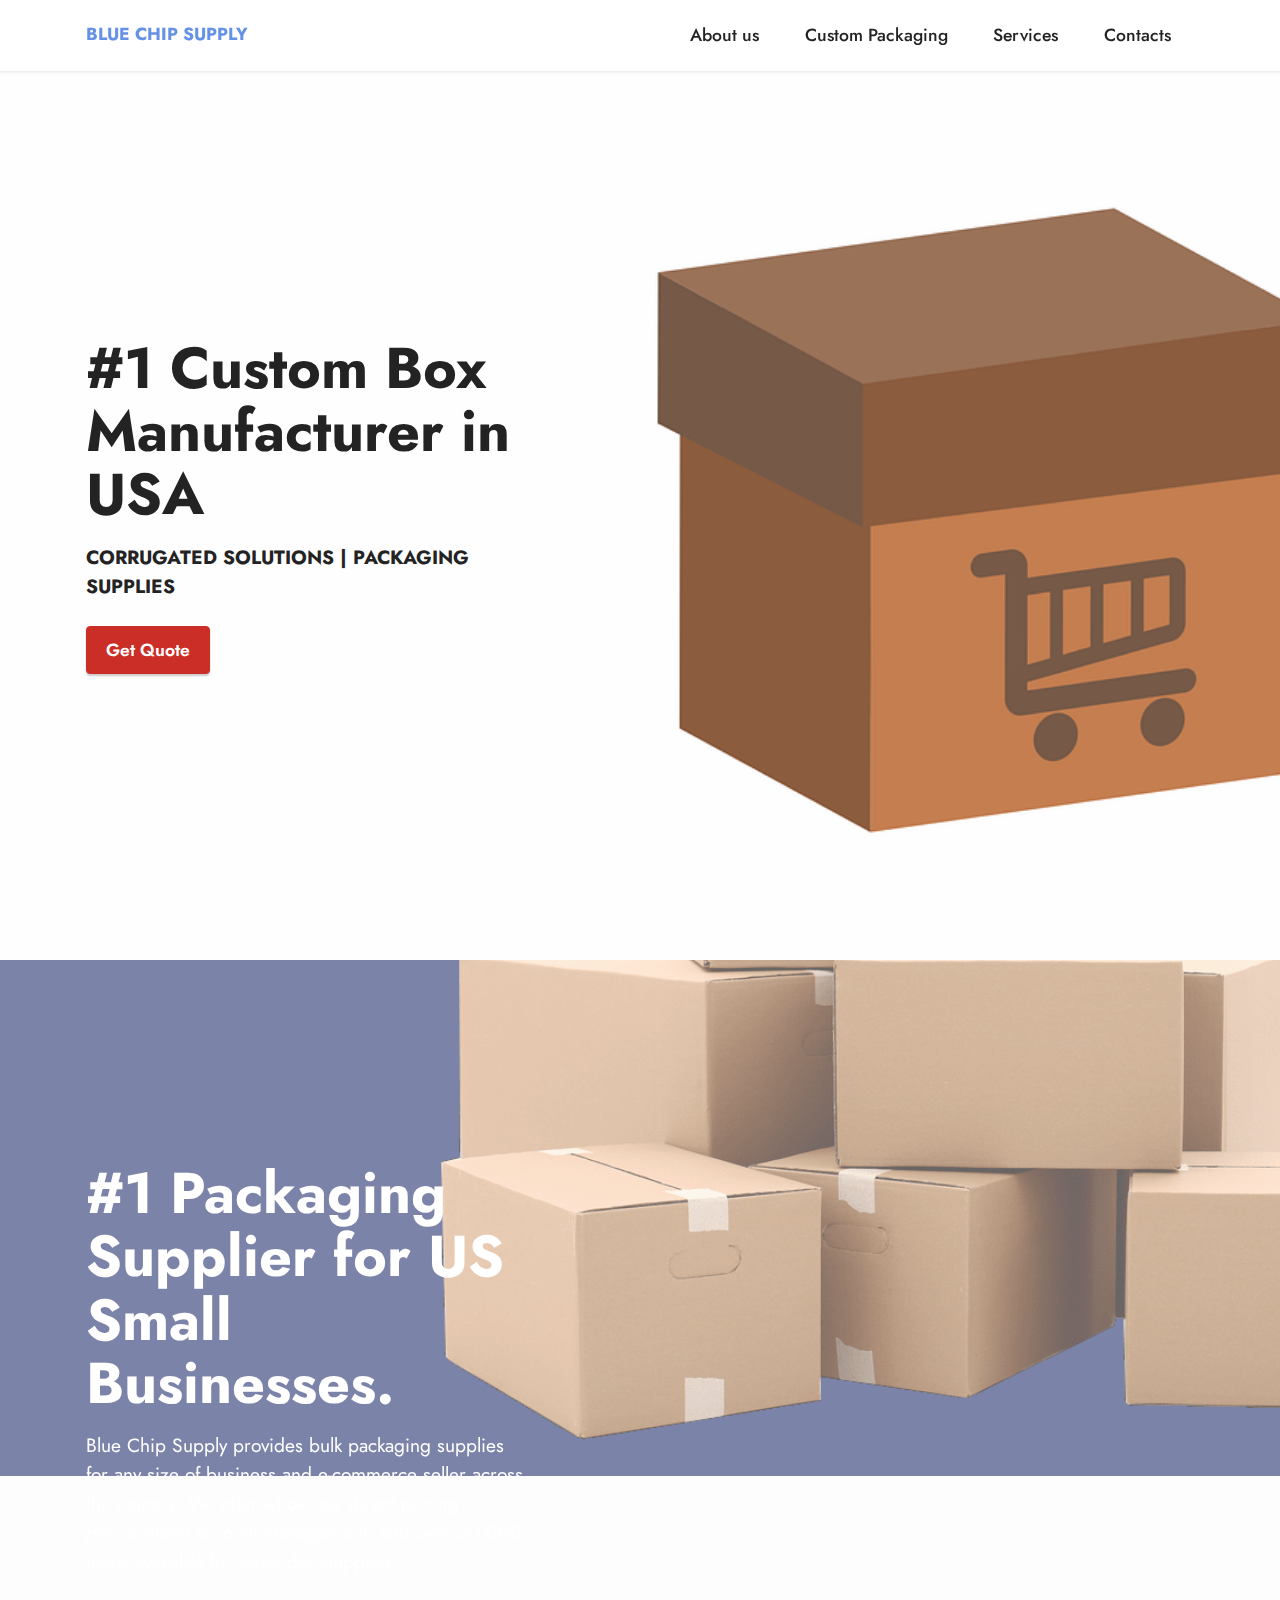
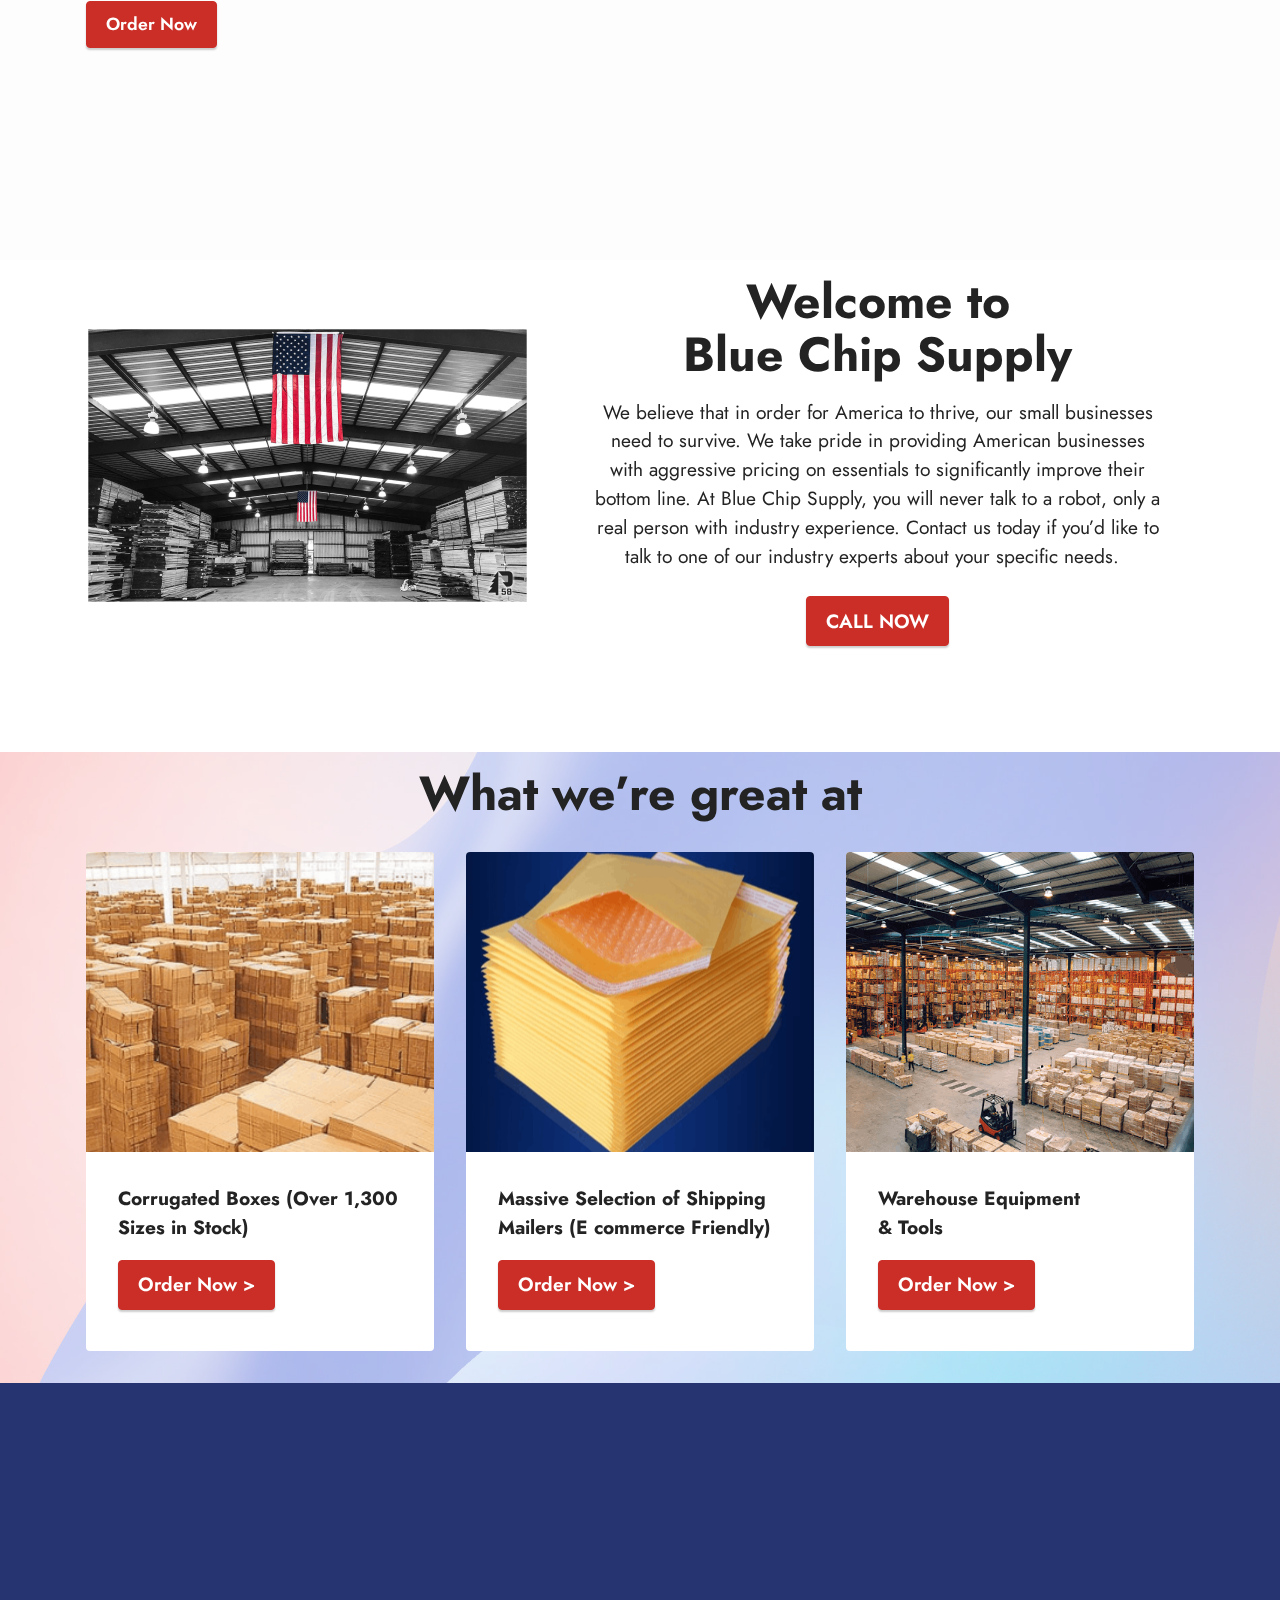
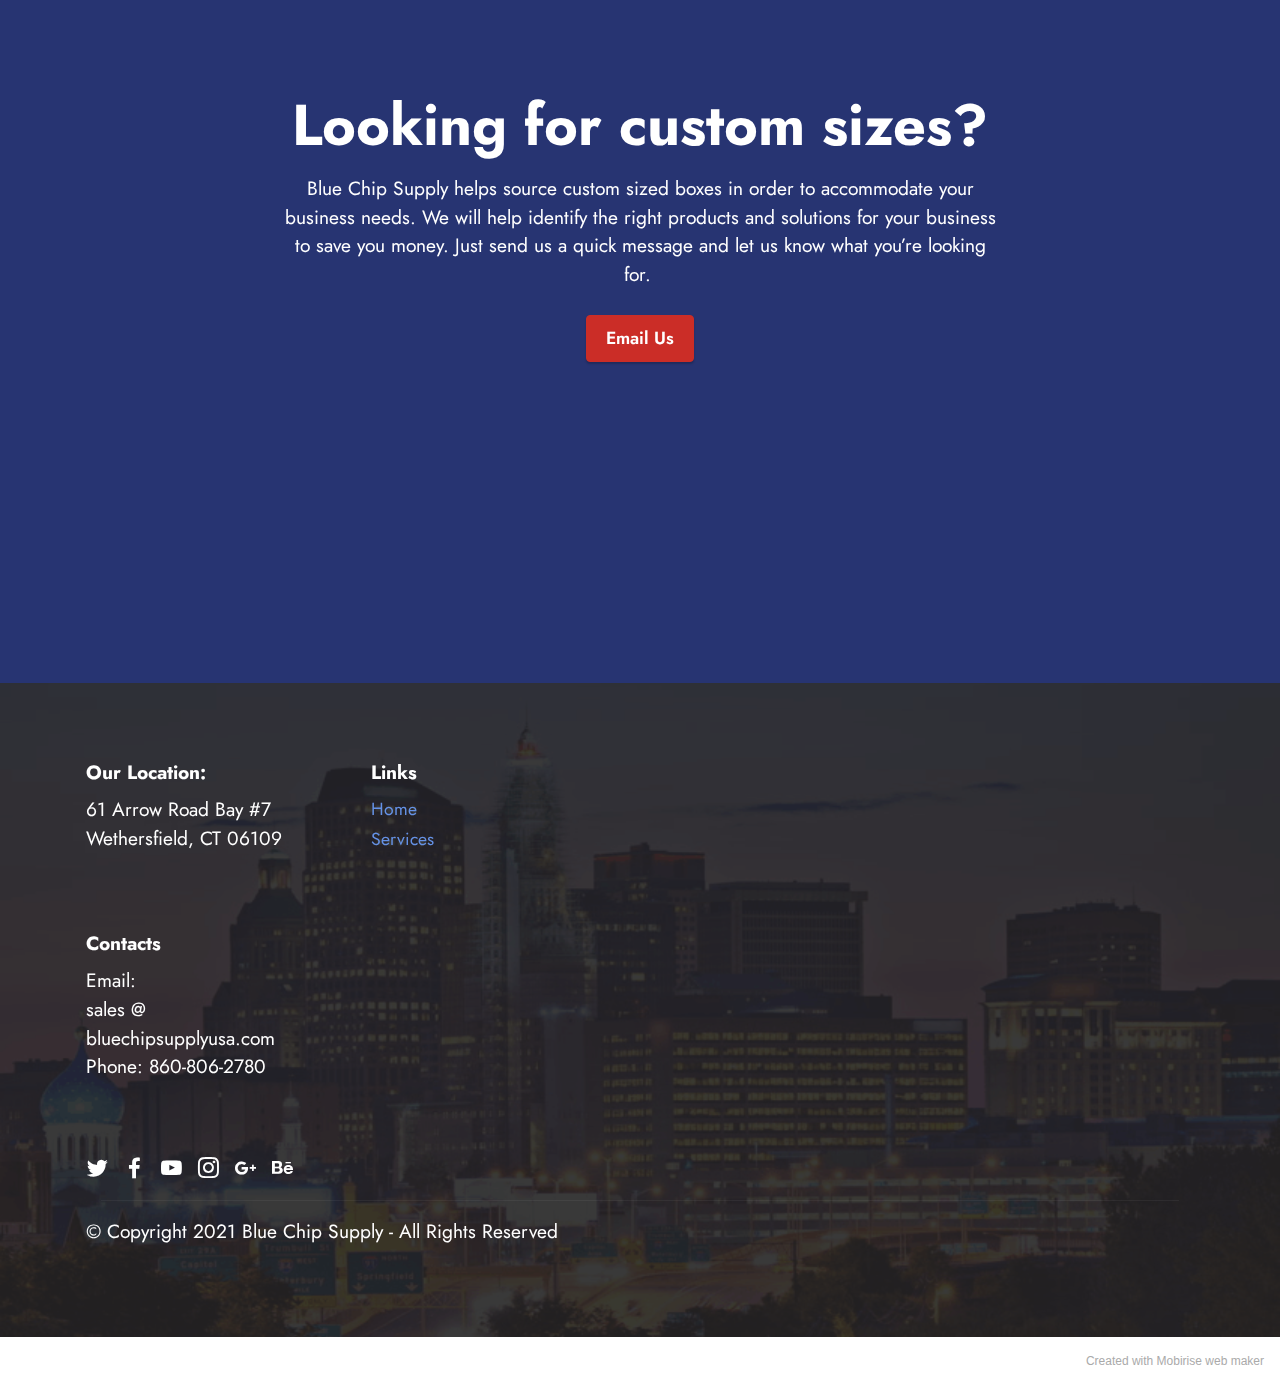
==== commit 11c61ba2: "Add files via upload" ====
--- a/index.html
+++ b/index.html
@@ -57,6 +57,25 @@
     </nav>
 </section>
 
+<section class="header1 cid-sn652ZOLO7 mbr-fullscreen" id="header1-g">
+
+    
+
+    <div class="mbr-overlay" style="opacity: 0.1; background-color: rgb(250, 250, 250);"></div>
+
+    <div class="container">
+        <div class="row">
+            <div class="col-12 col-lg-5">
+                <h1 class="mbr-section-title mbr-fonts-style mb-3 display-1"><strong>#1 </strong><strong>Custom Box Manufacturer in USA</strong></h1>
+                
+                <p class="mbr-text mbr-fonts-style display-7"><strong>
+                    CORRUGATED SOLUTIONS | PACKAGING SUPPLIES </strong></p>
+                <div class="mbr-section-btn mt-3"><a class="btn btn-secondary display-4" href="custom packaging supplies usa.html#top">Get Quote</a></div>
+            </div>
+        </div>
+    </div>
+</section>
+
 <section class="header1 cid-sk4GpG0xsC mbr-fullscreen mbr-parallax-background" id="header1-2">
 
     
@@ -208,7 +227,7 @@
                 <p class="mbr-text mbr-fonts-style mb-4 display-7"></p>
             </div>
             <div class="col-12 col-md-6">
-                <div class="google-map"><iframe frameborder="0" style="border:0" src="https://www.google.com/maps/embed/v1/place?key=AIzaSyCNveGQ9bfpKFwWzQLLftrR9hNiHwdqQG8&amp;q=61 Arrow Road Bay #7 Wethersfield, CT 06109" allowfullscreen=""></iframe></div>
+                <div class="google-map"><iframe frameborder="0" style="border:0" src="https://www.google.com/maps/embed/v1/place?key=AIzaSyDk89J4FSunMF33ruMVWJaJht_Ro0kvoXs&amp;q=61 Arrow Road Bay #7 Wethersfield, CT 06109" allowfullscreen=""></iframe></div>
             </div>
             <div class="col-md-6">
                 <div class="social-list align-left">
@@ -258,7 +277,7 @@
             </div>
         </div>
     </div>
-</section><section style="background-color: #fff; font-family: -apple-system, BlinkMacSystemFont, 'Segoe UI', 'Roboto', 'Helvetica Neue', Arial, sans-serif; color:#aaa; font-size:12px; padding: 0; align-items: center; display: flex;"><a href="https://mobirise.site/b" style="flex: 1 1; height: 3rem; padding-left: 1rem;"></a><p style="flex: 0 0 auto; margin:0; padding-right:1rem;">How to design your own site - <a href="https://mobirise.site/x" style="color:#aaa;">Check it out</a></p></section><script src="assets/web/assets/jquery/jquery.min.js"></script>  <script src="assets/popper/popper.min.js"></script>  <script src="assets/tether/tether.min.js"></script>  <script src="assets/bootstrap/js/bootstrap.min.js"></script>  <script src="assets/smoothscroll/smooth-scroll.js"></script>  <script src="assets/dropdown/js/nav-dropdown.js"></script>  <script src="assets/dropdown/js/navbar-dropdown.js"></script>  <script src="assets/touchswipe/jquery.touch-swipe.min.js"></script>  <script src="assets/parallax/jarallax.min.js"></script>  <script src="assets/theme/js/script.js"></script>  
+</section><section style="background-color: #fff; font-family: -apple-system, BlinkMacSystemFont, 'Segoe UI', 'Roboto', 'Helvetica Neue', Arial, sans-serif; color:#aaa; font-size:12px; padding: 0; align-items: center; display: flex;"><a href="https://mobirise.site/m" style="flex: 1 1; height: 3rem; padding-left: 1rem;"></a><p style="flex: 0 0 auto; margin:0; padding-right:1rem;">Created with Mobirise <a href="https://mobirise.site/j" style="color:#aaa;">web</a> maker</p></section><script src="assets/web/assets/jquery/jquery.min.js"></script>  <script src="assets/popper/popper.min.js"></script>  <script src="assets/tether/tether.min.js"></script>  <script src="assets/bootstrap/js/bootstrap.min.js"></script>  <script src="assets/smoothscroll/smooth-scroll.js"></script>  <script src="assets/dropdown/js/nav-dropdown.js"></script>  <script src="assets/dropdown/js/navbar-dropdown.js"></script>  <script src="assets/touchswipe/jquery.touch-swipe.min.js"></script>  <script src="assets/parallax/jarallax.min.js"></script>  <script src="assets/theme/js/script.js"></script>  
   
   
 </body>
--- a/assets/mobirise/css/mbr-additional.css
+++ b/assets/mobirise/css/mbr-additional.css
@@ -9,11 +9,11 @@
 }
 .display-1 {
   font-family: 'Jost', sans-serif;
-  font-size: 4.6rem;
+  font-size: 3.6rem;
   line-height: 1.1;
 }
 .display-1 > .mbr-iconfont {
-  font-size: 5.75rem;
+  font-size: 4.5rem;
 }
 .display-2 {
   font-family: 'Jost', sans-serif;
@@ -54,14 +54,14 @@
 /* 0.65 - min scale variable, may vary */
 @media (max-width: 992px) {
   .display-1 {
-    font-size: 3.68rem;
+    font-size: 2.88rem;
   }
 }
 @media (max-width: 768px) {
   .display-1 {
-    font-size: 3.22rem;
-    font-size: calc( 2.26rem + (4.6 - 2.26) * ((100vw - 20rem) / (48 - 20)));
-    line-height: calc( 1.1 * (2.26rem + (4.6 - 2.26) * ((100vw - 20rem) / (48 - 20))));
+    font-size: 2.52rem;
+    font-size: calc( 1.91rem + (3.6 - 1.91) * ((100vw - 20rem) / (48 - 20)));
+    line-height: calc( 1.1 * (1.91rem + (3.6 - 1.91) * ((100vw - 20rem) / (48 - 20))));
   }
   .display-2 {
     font-size: 2.4rem;
@@ -687,6 +687,9 @@
 }
 a {
   transition: color 0.6s;
+}
+.cid-sn652ZOLO7 {
+  background-image: url("../../../assets/images/box-2864335-640-1002x615.png");
 }
 .cid-sk4wo6kif1 {
   z-index: 1000;
@@ -1222,7 +1225,7 @@
   padding: 0;
 }
 .cid-smDntfygm0 {
-  background-image: url("../../../assets/images/background13.jpg");
+  background-image: url("../../../assets/images/packaging-custom-906x439.jpg");
 }
 .cid-sk4wo6kif1 {
   z-index: 1000;
--- a/assets/mobirise/css/mbr-additional.css
+++ b/assets/mobirise/css/mbr-additional.css
@@ -9,11 +9,11 @@
 }
 .display-1 {
   font-family: 'Jost', sans-serif;
-  font-size: 4.6rem;
+  font-size: 3.6rem;
   line-height: 1.1;
 }
 .display-1 > .mbr-iconfont {
-  font-size: 5.75rem;
+  font-size: 4.5rem;
 }
 .display-2 {
   font-family: 'Jost', sans-serif;
@@ -54,14 +54,14 @@
 /* 0.65 - min scale variable, may vary */
 @media (max-width: 992px) {
   .display-1 {
-    font-size: 3.68rem;
+    font-size: 2.88rem;
   }
 }
 @media (max-width: 768px) {
   .display-1 {
-    font-size: 3.22rem;
-    font-size: calc( 2.26rem + (4.6 - 2.26) * ((100vw - 20rem) / (48 - 20)));
-    line-height: calc( 1.1 * (2.26rem + (4.6 - 2.26) * ((100vw - 20rem) / (48 - 20))));
+    font-size: 2.52rem;
+    font-size: calc( 1.91rem + (3.6 - 1.91) * ((100vw - 20rem) / (48 - 20)));
+    line-height: calc( 1.1 * (1.91rem + (3.6 - 1.91) * ((100vw - 20rem) / (48 - 20))));
   }
   .display-2 {
     font-size: 2.4rem;
@@ -687,6 +687,9 @@
 }
 a {
   transition: color 0.6s;
+}
+.cid-sn652ZOLO7 {
+  background-image: url("../../../assets/images/box-2864335-640-1002x615.png");
 }
 .cid-sk4wo6kif1 {
   z-index: 1000;
@@ -1222,7 +1225,7 @@
   padding: 0;
 }
 .cid-smDntfygm0 {
-  background-image: url("../../../assets/images/background13.jpg");
+  background-image: url("../../../assets/images/packaging-custom-906x439.jpg");
 }
 .cid-sk4wo6kif1 {
   z-index: 1000;
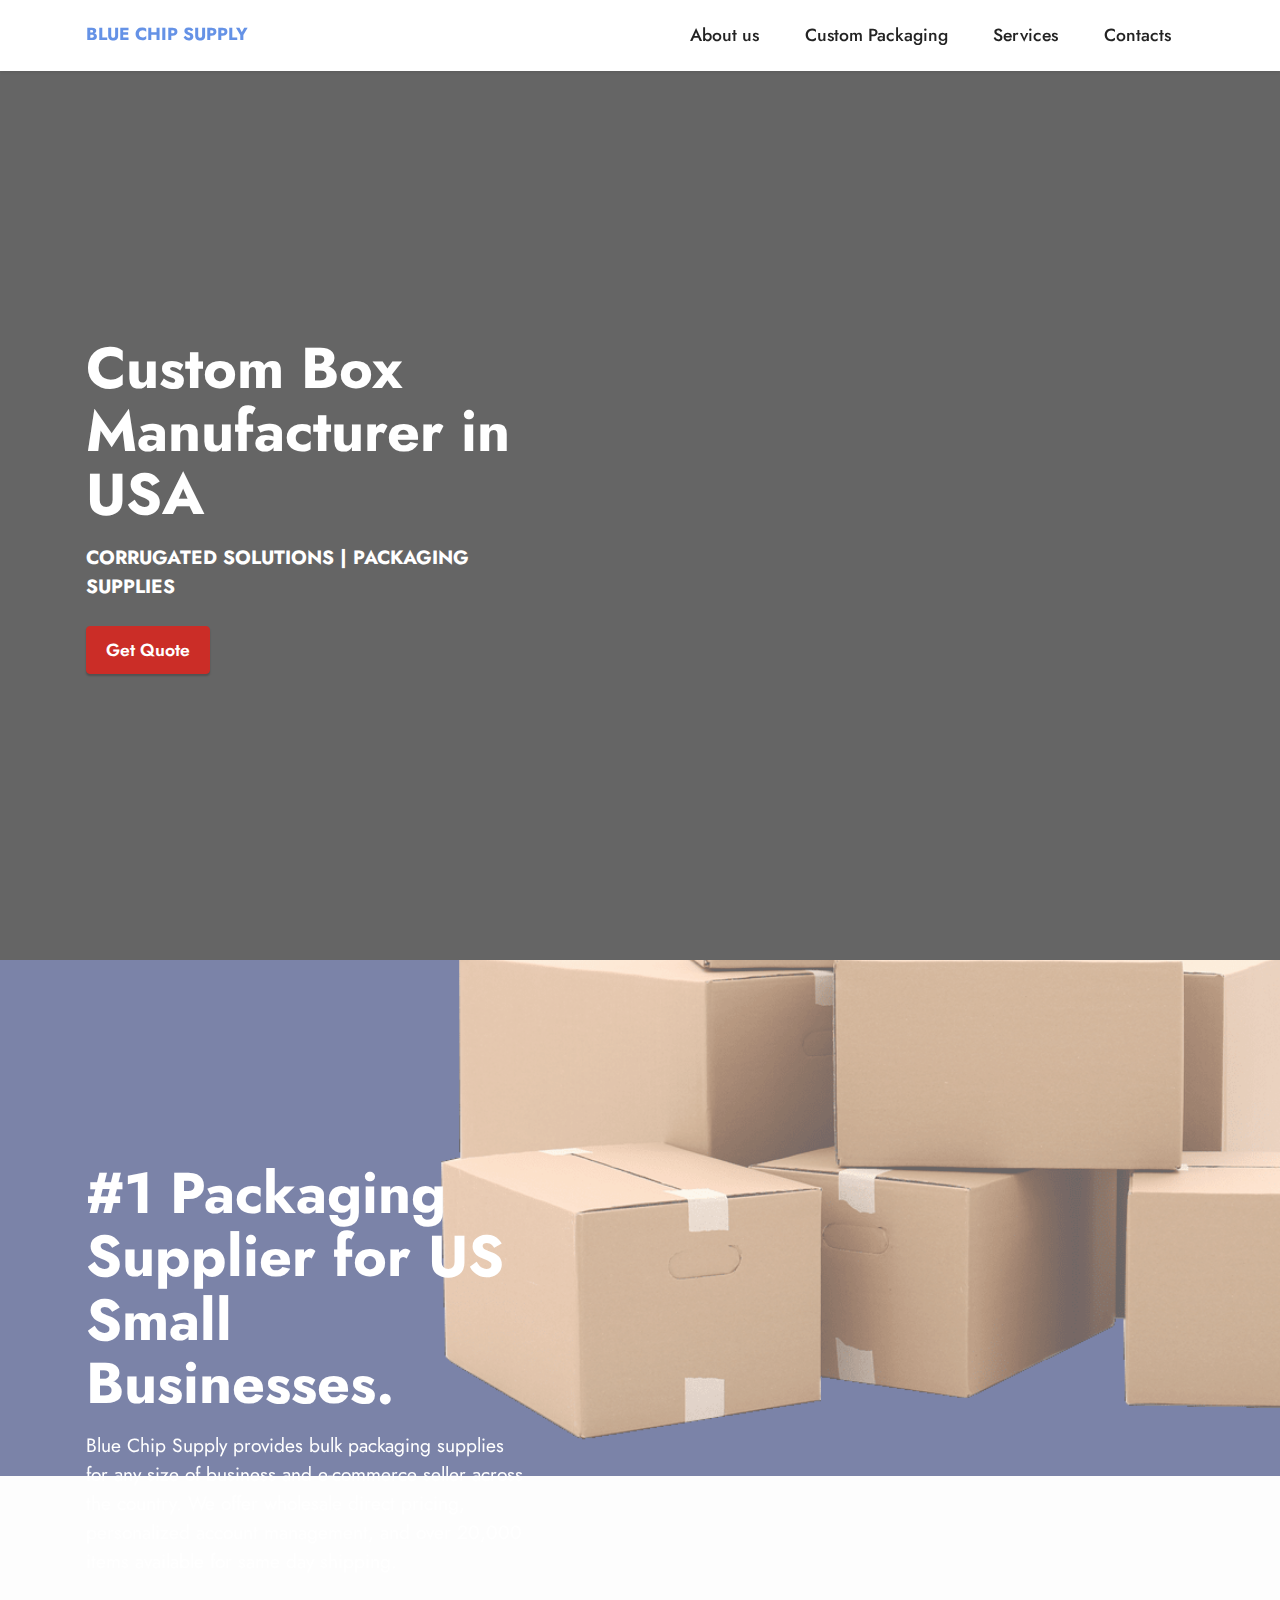
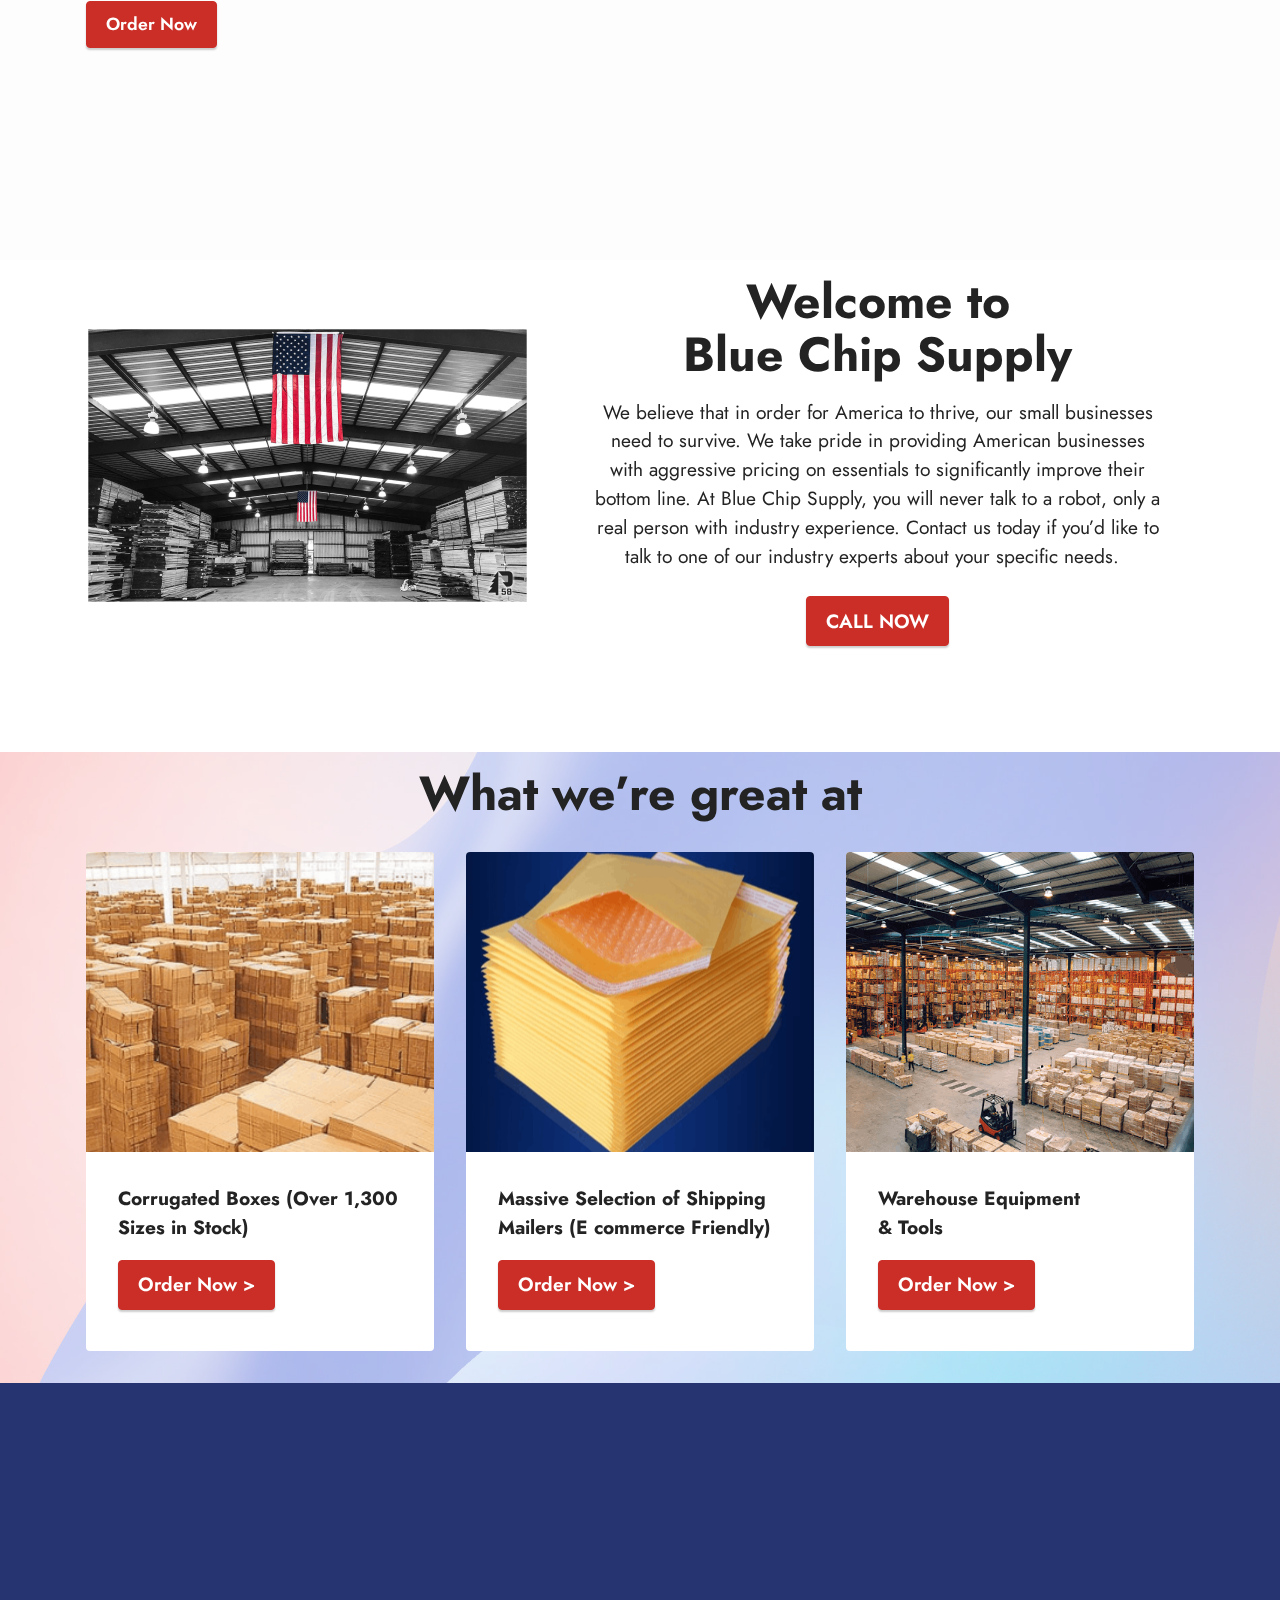
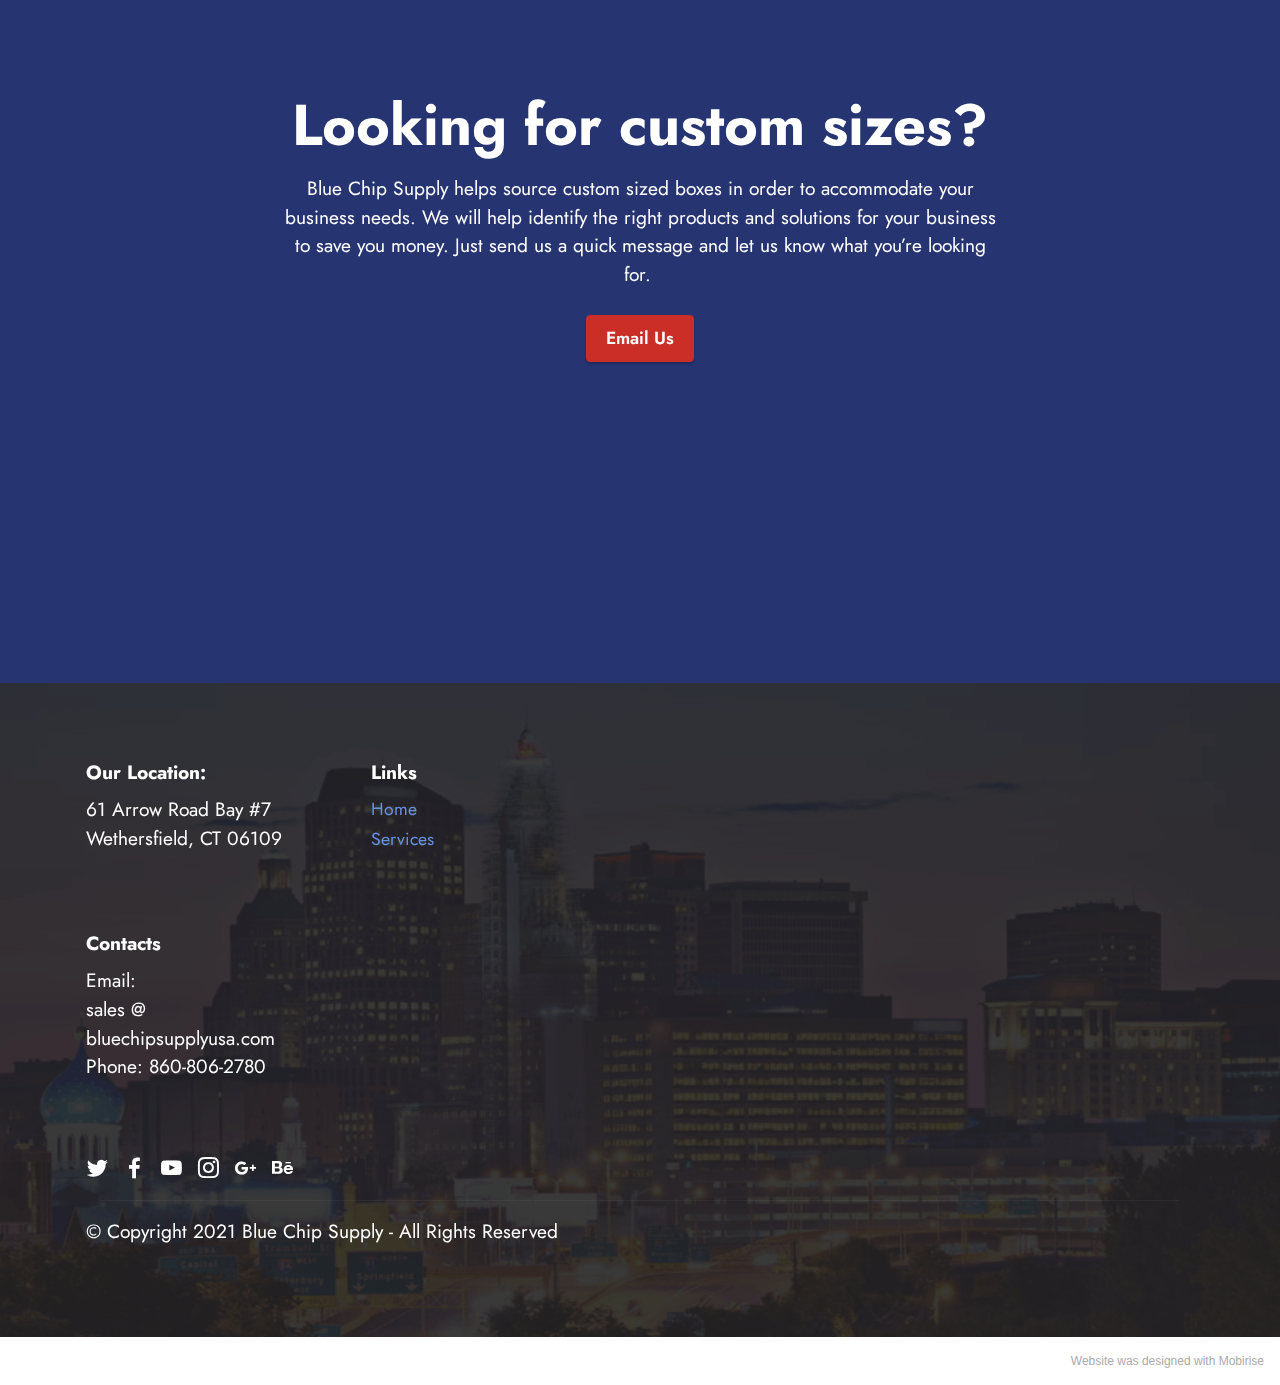
==== commit 19da6041: "Add files via upload" ====
--- a/index.html
+++ b/index.html
@@ -45,7 +45,7 @@
             </button>
             <div class="collapse navbar-collapse" id="navbarSupportedContent">
                 <ul class="navbar-nav nav-dropdown nav-right" data-app-modern-menu="true"><li class="nav-item"><a class="nav-link link text-black text-primary display-4" href="index.html#header11-4">
-                            About us</a></li><li class="nav-item"><a class="nav-link link text-black text-primary display-4" href="page1.html">Custom Packaging</a></li>
+                            About us</a></li><li class="nav-item"><a class="nav-link link text-black text-primary display-4" href="custom-packaging-supplies supplies usa.html">Custom Packaging</a></li>
                     <li class="nav-item"><a class="nav-link link text-black text-primary display-4" href="index.html#features4-5">
                             Services</a></li>
                     <li class="nav-item"><a class="nav-link link text-black text-primary display-4" href="index.html#footer6-8">Contacts</a>
@@ -57,20 +57,20 @@
     </nav>
 </section>
 
-<section class="header1 cid-sn652ZOLO7 mbr-fullscreen" id="header1-g">
-
-    
-
-    <div class="mbr-overlay" style="opacity: 0.1; background-color: rgb(250, 250, 250);"></div>
+<section class="header1 cid-sn652ZOLO7 mbr-fullscreen" data-bg-video="https://www.youtube.com/watch?v=XOQrcWNcleo" id="header1-g">
+
+    
+
+    <div class="mbr-overlay" style="opacity: 0.7; background-color: rgb(35, 35, 35);"></div>
 
     <div class="container">
         <div class="row">
             <div class="col-12 col-lg-5">
-                <h1 class="mbr-section-title mbr-fonts-style mb-3 display-1"><strong>#1 </strong><strong>Custom Box Manufacturer in USA</strong></h1>
+                <h1 class="mbr-section-title mbr-fonts-style mb-3 display-1"><strong>Custom Box Manufacturer in USA</strong></h1>
                 
                 <p class="mbr-text mbr-fonts-style display-7"><strong>
                     CORRUGATED SOLUTIONS | PACKAGING SUPPLIES </strong></p>
-                <div class="mbr-section-btn mt-3"><a class="btn btn-secondary display-4" href="custom packaging supplies usa.html#top">Get Quote</a></div>
+                <div class="mbr-section-btn mt-3"><a class="btn btn-secondary display-4" href="custom-packaging-supplies supplies usa.html">Get Quote</a></div>
             </div>
         </div>
     </div>
@@ -227,7 +227,7 @@
                 <p class="mbr-text mbr-fonts-style mb-4 display-7"></p>
             </div>
             <div class="col-12 col-md-6">
-                <div class="google-map"><iframe frameborder="0" style="border:0" src="https://www.google.com/maps/embed/v1/place?key=AIzaSyDk89J4FSunMF33ruMVWJaJht_Ro0kvoXs&amp;q=61 Arrow Road Bay #7 Wethersfield, CT 06109" allowfullscreen=""></iframe></div>
+                <div class="google-map"><iframe frameborder="0" style="border:0" src="https://www.google.com/maps/embed/v1/place?key=AIzaSyCNveGQ9bfpKFwWzQLLftrR9hNiHwdqQG8&amp;q=61 Arrow Road Bay #7 Wethersfield, CT 06109" allowfullscreen=""></iframe></div>
             </div>
             <div class="col-md-6">
                 <div class="social-list align-left">
@@ -277,7 +277,7 @@
             </div>
         </div>
     </div>
-</section><section style="background-color: #fff; font-family: -apple-system, BlinkMacSystemFont, 'Segoe UI', 'Roboto', 'Helvetica Neue', Arial, sans-serif; color:#aaa; font-size:12px; padding: 0; align-items: center; display: flex;"><a href="https://mobirise.site/m" style="flex: 1 1; height: 3rem; padding-left: 1rem;"></a><p style="flex: 0 0 auto; margin:0; padding-right:1rem;">Created with Mobirise <a href="https://mobirise.site/j" style="color:#aaa;">web</a> maker</p></section><script src="assets/web/assets/jquery/jquery.min.js"></script>  <script src="assets/popper/popper.min.js"></script>  <script src="assets/tether/tether.min.js"></script>  <script src="assets/bootstrap/js/bootstrap.min.js"></script>  <script src="assets/smoothscroll/smooth-scroll.js"></script>  <script src="assets/dropdown/js/nav-dropdown.js"></script>  <script src="assets/dropdown/js/navbar-dropdown.js"></script>  <script src="assets/touchswipe/jquery.touch-swipe.min.js"></script>  <script src="assets/parallax/jarallax.min.js"></script>  <script src="assets/theme/js/script.js"></script>  
+</section><section style="background-color: #fff; font-family: -apple-system, BlinkMacSystemFont, 'Segoe UI', 'Roboto', 'Helvetica Neue', Arial, sans-serif; color:#aaa; font-size:12px; padding: 0; align-items: center; display: flex;"><a href="https://mobirise.site/z" style="flex: 1 1; height: 3rem; padding-left: 1rem;"></a><p style="flex: 0 0 auto; margin:0; padding-right:1rem;">Website was <a href="https://mobirise.site/h" style="color:#aaa;">designed with</a> Mobirise</p></section><script src="assets/web/assets/jquery/jquery.min.js"></script>  <script src="assets/popper/popper.min.js"></script>  <script src="assets/tether/tether.min.js"></script>  <script src="assets/bootstrap/js/bootstrap.min.js"></script>  <script src="assets/smoothscroll/smooth-scroll.js"></script>  <script src="assets/ytplayer/jquery.mb.ytplayer.min.js"></script>  <script src="assets/vimeoplayer/jquery.mb.vimeo_player.js"></script>  <script src="assets/dropdown/js/nav-dropdown.js"></script>  <script src="assets/dropdown/js/navbar-dropdown.js"></script>  <script src="assets/touchswipe/jquery.touch-swipe.min.js"></script>  <script src="assets/parallax/jarallax.min.js"></script>  <script src="assets/theme/js/script.js"></script>  
   
   
 </body>
--- a/assets/mobirise/css/mbr-additional.css
+++ b/assets/mobirise/css/mbr-additional.css
@@ -688,8 +688,12 @@
 a {
   transition: color 0.6s;
 }
-.cid-sn652ZOLO7 {
-  background-image: url("../../../assets/images/box-2864335-640-1002x615.png");
+.cid-sn652ZOLO7 .mbr-section-title {
+  color: #ffffff;
+}
+.cid-sn652ZOLO7 .mbr-text,
+.cid-sn652ZOLO7 .mbr-section-btn {
+  color: #ffffff;
 }
 .cid-sk4wo6kif1 {
   z-index: 1000;
--- a/assets/mobirise/css/mbr-additional.css
+++ b/assets/mobirise/css/mbr-additional.css
@@ -688,8 +688,12 @@
 a {
   transition: color 0.6s;
 }
-.cid-sn652ZOLO7 {
-  background-image: url("../../../assets/images/box-2864335-640-1002x615.png");
+.cid-sn652ZOLO7 .mbr-section-title {
+  color: #ffffff;
+}
+.cid-sn652ZOLO7 .mbr-text,
+.cid-sn652ZOLO7 .mbr-section-btn {
+  color: #ffffff;
 }
 .cid-sk4wo6kif1 {
   z-index: 1000;
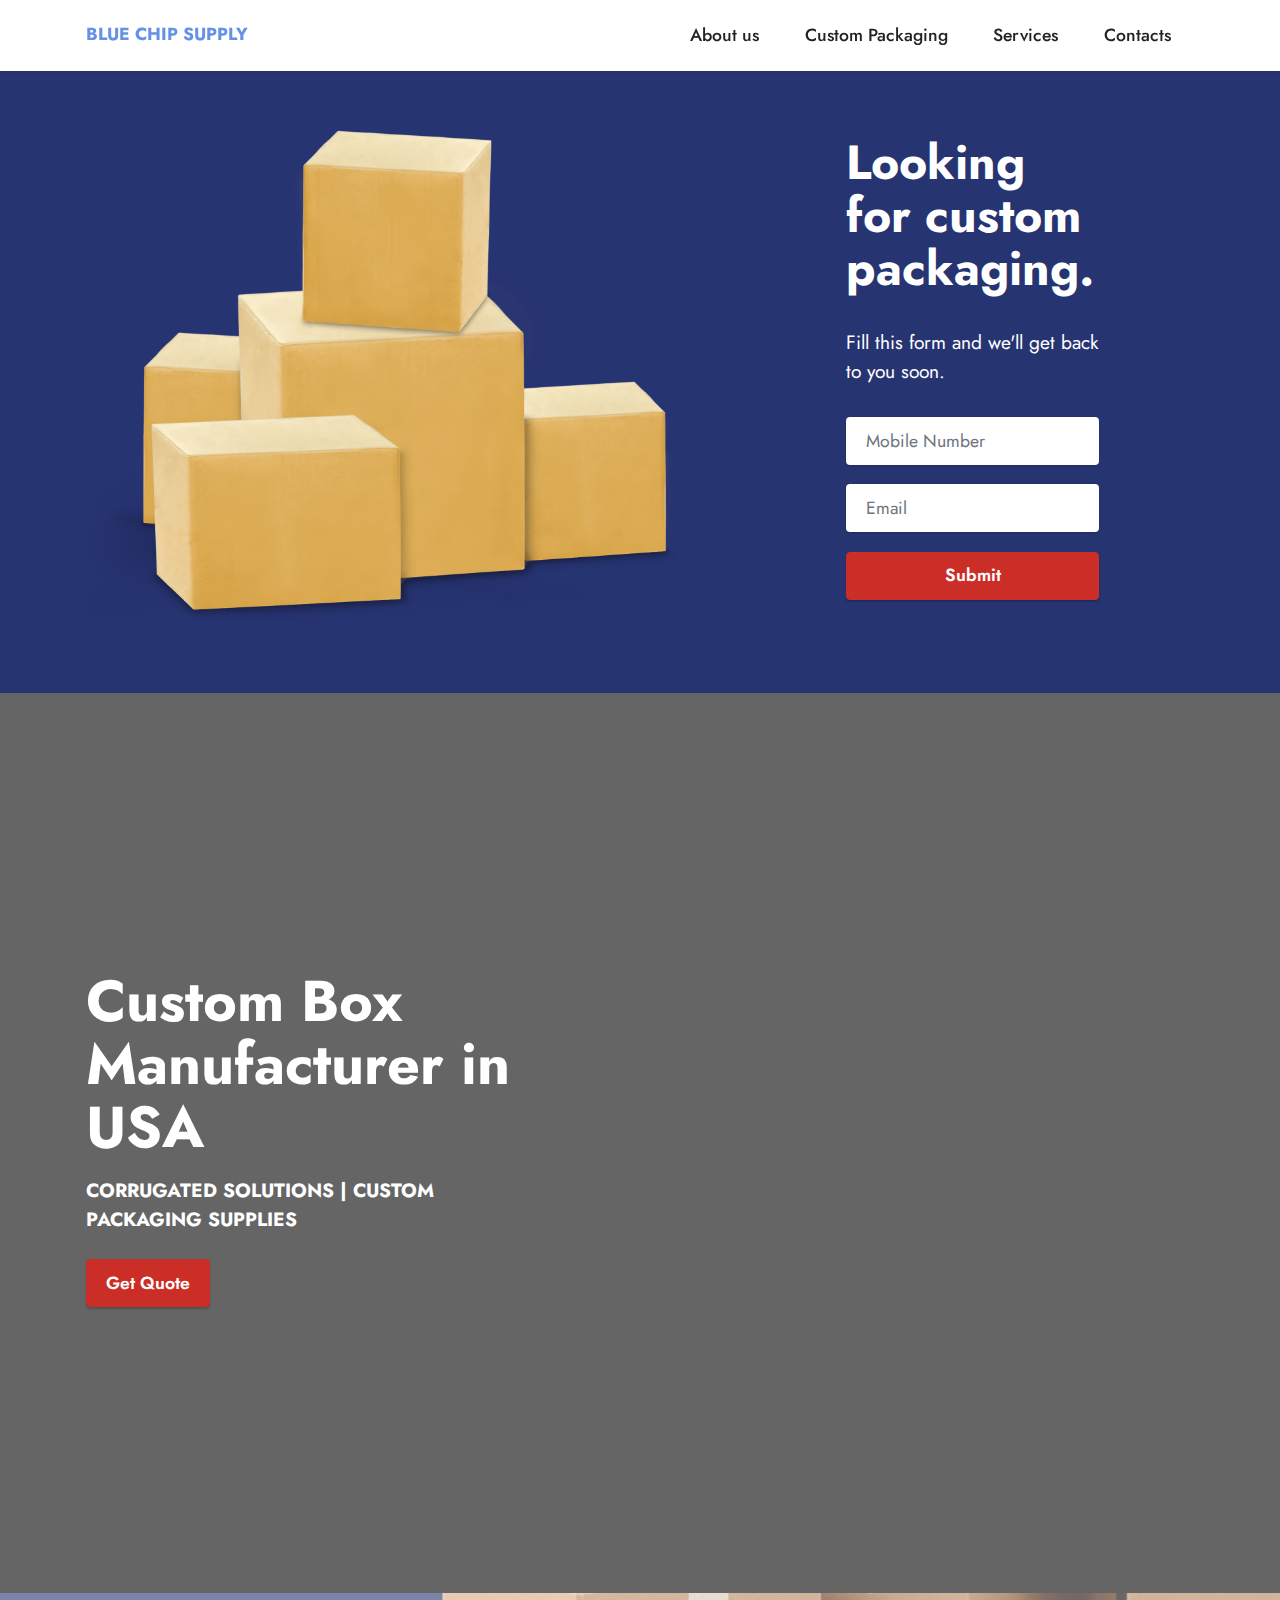
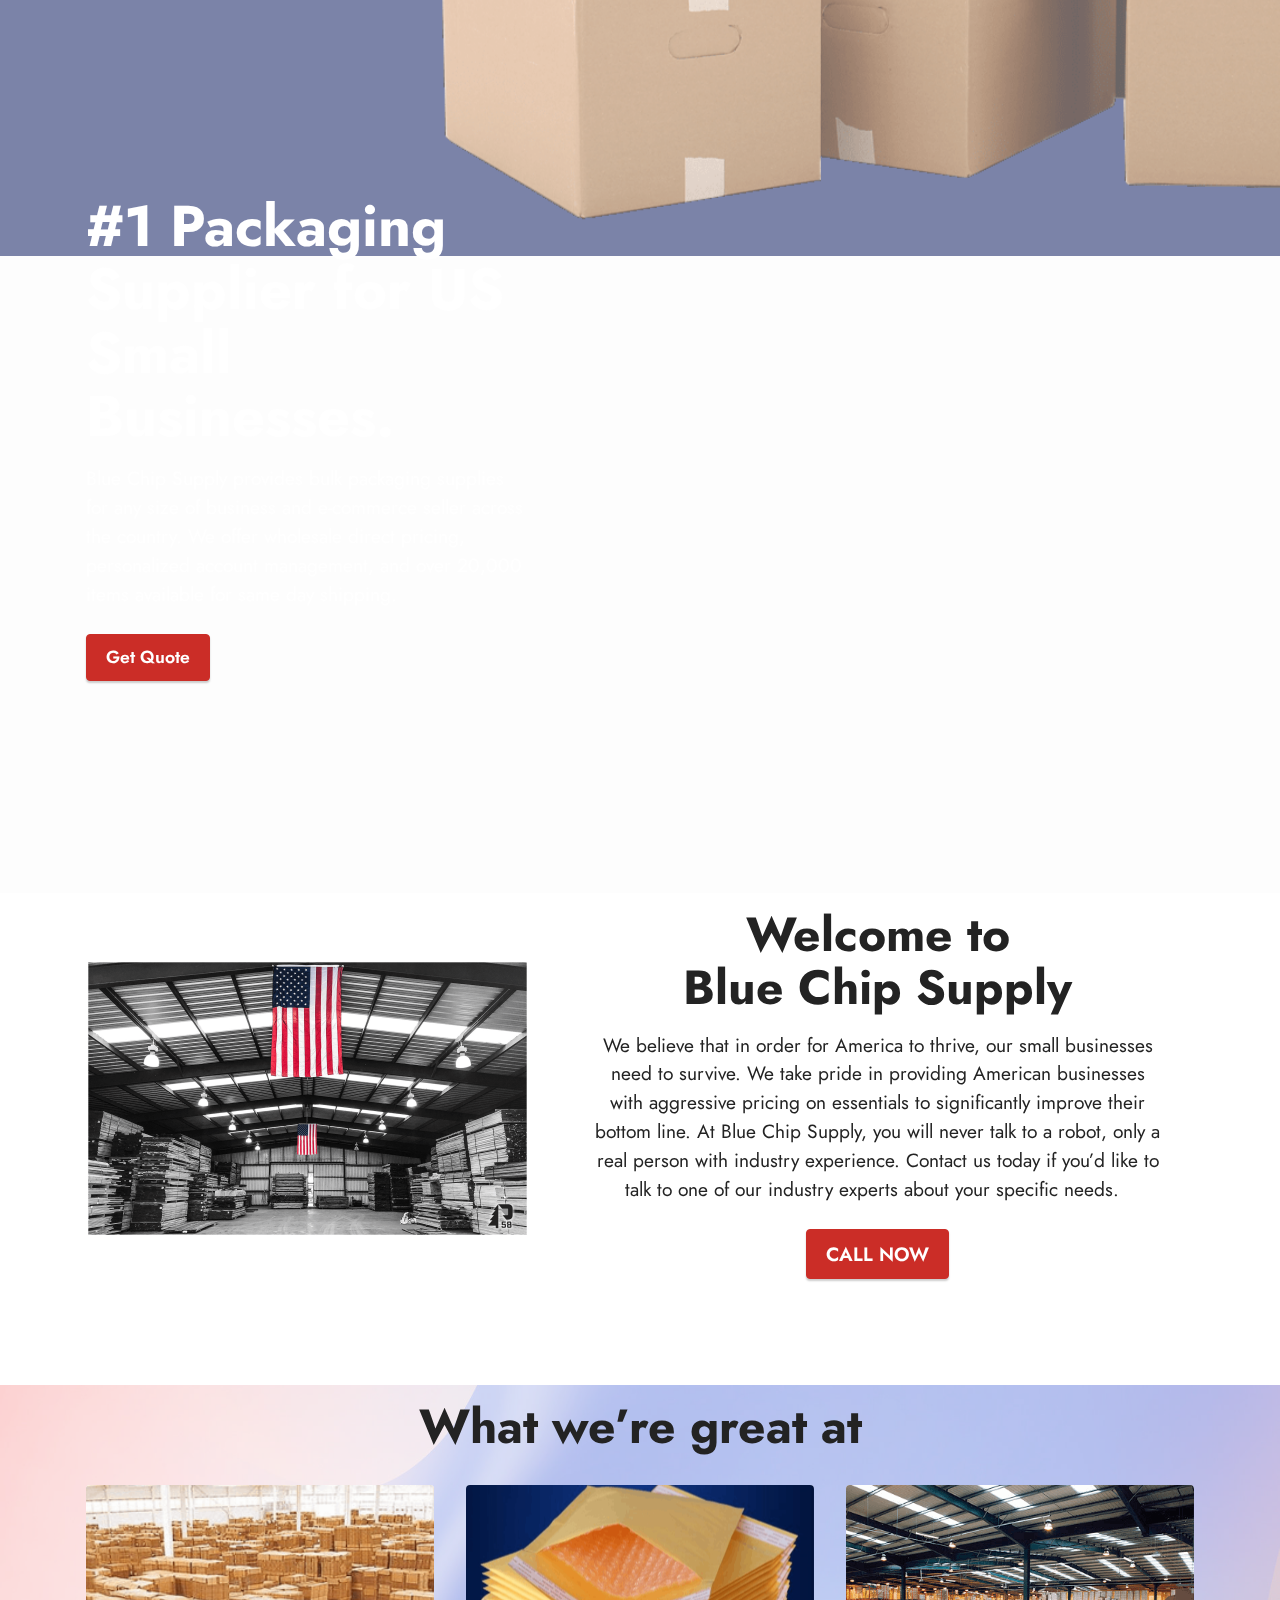
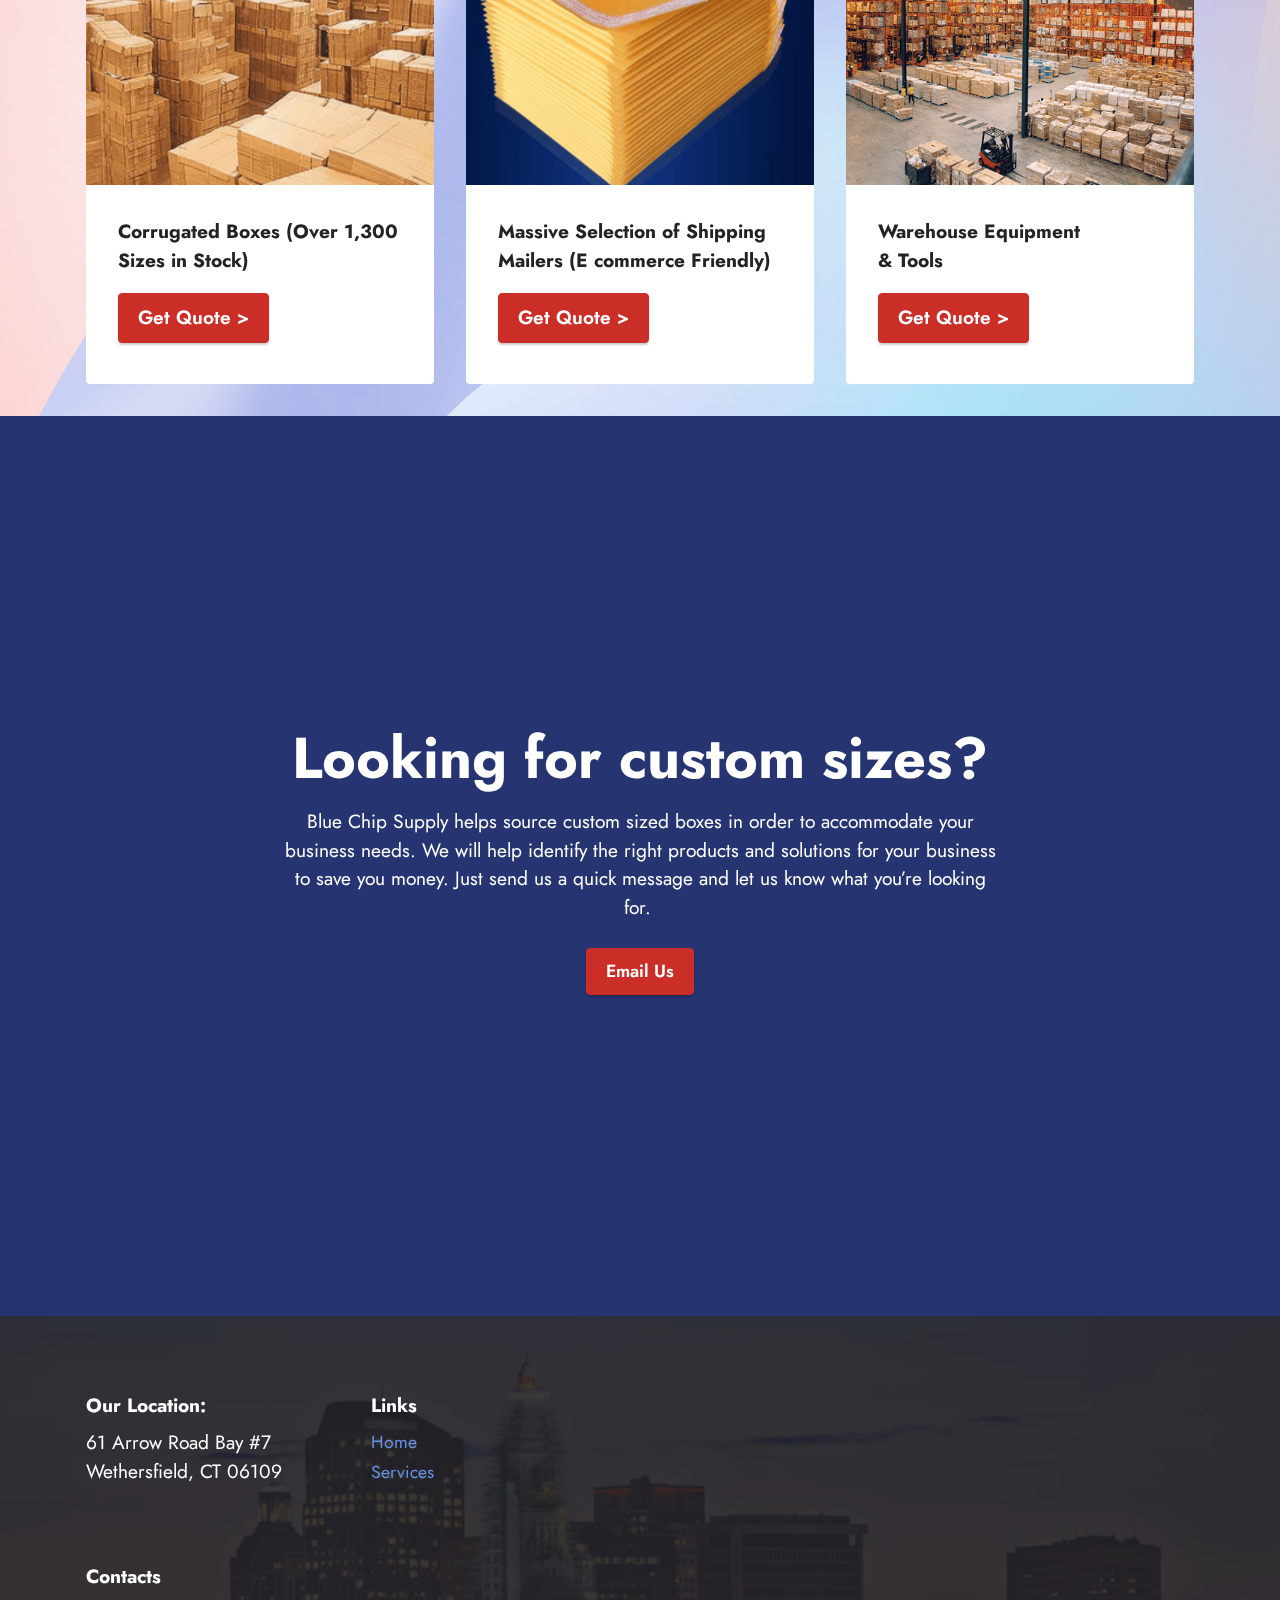
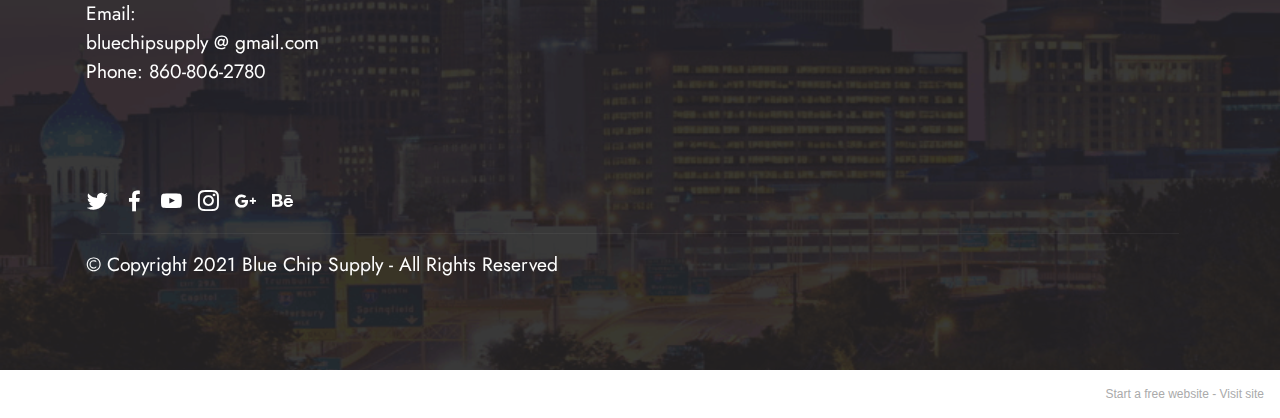
==== commit 38dcf55d: "Add files via upload" ====
--- a/index.html
+++ b/index.html
@@ -15,6 +15,9 @@
   <link rel="stylesheet" href="assets/bootstrap/css/bootstrap.min.css">
   <link rel="stylesheet" href="assets/bootstrap/css/bootstrap-grid.min.css">
   <link rel="stylesheet" href="assets/bootstrap/css/bootstrap-reboot.min.css">
+  <link rel="stylesheet" href="assets/formstyler/jquery.formstyler.css">
+  <link rel="stylesheet" href="assets/formstyler/jquery.formstyler.theme.css">
+  <link rel="stylesheet" href="assets/datepicker/jquery.datetimepicker.min.css">
   <link rel="stylesheet" href="assets/dropdown/css/style.css">
   <link rel="stylesheet" href="assets/socicon/css/styles.css">
   <link rel="stylesheet" href="assets/theme/css/style.css">
@@ -57,6 +60,50 @@
     </nav>
 </section>
 
+<section class="form3 cid-ssEZCPp6cK" id="form3-h">
+
+    
+
+    
+
+    <div class="container">
+        <div class="row justify-content-center">
+            <div class="col-lg-7 col-12">
+                <div class="image-wrapper">
+                    <img class="w-100" src="assets/images/parcel-2484036-1920.png" alt="Custom Packaging Supplier USA">
+                </div>
+            </div>
+            <div class="col-lg-3 offset-lg-1 mbr-form" data-form-type="formoid">
+                <form action="https://mobirise.eu/" method="POST" class="mbr-form form-with-styler" data-form-title="Form Name"><input type="hidden" name="email" data-form-email="true" value="x9RQS/AhTs2j51UD5zC2GvnjYIw2vEyMSsS72pv6O2R0JGowWN677dBb7LxWFw0rDohzZKpIll0Pao3+EghUISc5sUyaP8zUj1WuDZe70Xj7ryw8wcO/cgdv+xIBoh88">
+                    <div class="">
+                        <div hidden="hidden" data-form-alert="" class="alert alert-success col-12">Thanks for filling out
+                            the form!</div>
+                        <div hidden="hidden" data-form-alert-danger="" class="alert alert-danger col-12">Oops...! some
+                            problem!</div>
+                    </div>
+                    <div class="dragArea row">
+                        <div class="col-lg-12 col-md-12 col-sm-12">
+                            <h1 class="mbr-section-title mb-4 display-2"><strong>Looking for custom packaging.</strong></h1>
+                        </div>
+                        <div class="col-lg-12 col-md-12 col-sm-12">
+                            <p class="mbr-text mbr-fonts-style mb-4 display-7">Fill this form and we'll get back to you
+                                soon.&nbsp;</p>
+                        </div>
+                        <div data-for="name" class="col-lg-12 col-md col-sm-12 form-group">
+                            <input type="text" name="name" placeholder="Mobile Number" data-form-field="name" class="form-control" value="" id="name-form3-h">
+                        </div>
+                        <div class="col-lg-12 col-md col-sm-12 form-group" data-for="email">
+                            <input type="email" name="email" placeholder="Email" data-form-field="email" class="form-control" value="" id="email-form3-h">
+                        </div>
+                        <div class="col-md-auto col-12 mbr-section-btn"><button type="submit" class="btn btn-secondary display-4">Submit</button></div>
+                    </div>
+                </form>
+            </div>
+            <div class="offset-lg-1"></div>
+        </div>
+    </div>
+</section>
+
 <section class="header1 cid-sn652ZOLO7 mbr-fullscreen" data-bg-video="https://www.youtube.com/watch?v=XOQrcWNcleo" id="header1-g">
 
     
@@ -69,7 +116,7 @@
                 <h1 class="mbr-section-title mbr-fonts-style mb-3 display-1"><strong>Custom Box Manufacturer in USA</strong></h1>
                 
                 <p class="mbr-text mbr-fonts-style display-7"><strong>
-                    CORRUGATED SOLUTIONS | PACKAGING SUPPLIES </strong></p>
+                    CORRUGATED SOLUTIONS | CUSTOM PACKAGING SUPPLIES </strong></p>
                 <div class="mbr-section-btn mt-3"><a class="btn btn-secondary display-4" href="custom-packaging-supplies supplies usa.html">Get Quote</a></div>
             </div>
         </div>
@@ -90,7 +137,7 @@
                 
                 <p class="mbr-text mbr-fonts-style display-7">
                     Blue Chip Supply provides bulk packaging supplies for any size of business and e-commerce seller across the country. We offer wholesale direct pricing, personalized account management, and over 20,000 items available for same day shipping. </p>
-                <div class="mbr-section-btn mt-3"><a class="btn btn-secondary display-4" href="https://www.bulkshippingsupplies.com/default.aspx">Order Now</a></div>
+                <div class="mbr-section-btn mt-3"><a class="btn btn-secondary display-4" href="tel:+860-806-2780 ">Get Quote</a></div>
             </div>
         </div>
     </div>
@@ -113,7 +160,7 @@
 </strong><div><strong>Blue Chip Supply  
 </strong></div></h1>
                     <p class="mbr-text mbr-fonts-style display-7">We believe that in order for America to thrive, our small businesses need to survive. We take pride in providing American businesses with aggressive pricing on essentials to significantly improve their bottom line. At Blue Chip Supply, you will never talk to a robot, only a real person with industry experience. Contact us today if you’d like to talk to one of our industry experts about your specific needs.&nbsp;&nbsp;<br></p>
-                    <div class="mbr-section-btn mt-3"><a class="btn btn-secondary display-7" href="tel:+18608062780 ">CALL NOW</a></div>
+                    <div class="mbr-section-btn mt-3"><a class="btn btn-secondary display-7" href="tel:+860-806-2780 ">CALL NOW</a></div>
                 </div>
             </div>
         </div>
@@ -141,7 +188,7 @@
                         
                         
                     </div>
-                    <div class="mbr-section-btn item-footer mt-2"><a href="https://www.bulkshippingsupplies.com/Shop/C1.aspx" class="btn item-btn btn-secondary display-7" target="_blank">Order Now &gt;</a></div>
+                    <div class="mbr-section-btn item-footer mt-2"><a href="tel:+860-806-2780 " class="btn item-btn btn-secondary display-7">Get Quote &gt;</a></div>
                 </div>
             </div>
             <div class="item features-image сol-12 col-md-6 col-lg-4">
@@ -155,7 +202,7 @@
                         
                         
                     </div>
-                    <div class="mbr-section-btn item-footer mt-2"><a href="https://www.bulkshippingsupplies.com/Shop/C540.aspx" class="btn item-btn btn-secondary display-7" target="_blank">Order Now &gt;</a></div>
+                    <div class="mbr-section-btn item-footer mt-2"><a href="tel:+860-806-2780 " class="btn item-btn btn-secondary display-7">Get Quote &gt;</a></div>
                 </div>
             </div>
             <div class="item features-image сol-12 col-md-6 col-lg-4">
@@ -169,7 +216,7 @@
                         
                         
                     </div>
-                    <div class="mbr-section-btn item-footer mt-2"><a href="https://www.bulkshippingsupplies.com/Shop/C471.aspx" class="btn item-btn btn-secondary display-7" target="_blank">Order Now &gt;</a></div>
+                    <div class="mbr-section-btn item-footer mt-2"><a href="tel:+860-806-2780 " class="btn item-btn btn-secondary display-7">Get Quote &gt;</a></div>
                 </div>
             </div>
             
@@ -213,7 +260,7 @@
                     <strong>Contacts</strong>
                 </h5>
                 <p class="mbr-text mbr-fonts-style mb-4 display-7">
-                    Email: <br>sales @ bluechipsupplyusa.com&nbsp;<br>
+                    Email: <br>bluechipsupply @ gmail.com<br>
                     Phone:&nbsp;860-806-2780&nbsp;<br></p>
             </div>
             <div class="col-12 col-md-3 mbr-fonts-style display-7">
@@ -227,7 +274,7 @@
                 <p class="mbr-text mbr-fonts-style mb-4 display-7"></p>
             </div>
             <div class="col-12 col-md-6">
-                <div class="google-map"><iframe frameborder="0" style="border:0" src="https://www.google.com/maps/embed/v1/place?key=AIzaSyCNveGQ9bfpKFwWzQLLftrR9hNiHwdqQG8&amp;q=61 Arrow Road Bay #7 Wethersfield, CT 06109" allowfullscreen=""></iframe></div>
+                <div class="google-map"><iframe frameborder="0" style="border:0" src="https://www.google.com/maps/embed/v1/place?key=AIzaSyDk89J4FSunMF33ruMVWJaJht_Ro0kvoXs&amp;q=61 Arrow Road Bay #7 Wethersfield, CT 06109" allowfullscreen=""></iframe></div>
             </div>
             <div class="col-md-6">
                 <div class="social-list align-left">
@@ -277,7 +324,7 @@
             </div>
         </div>
     </div>
-</section><section style="background-color: #fff; font-family: -apple-system, BlinkMacSystemFont, 'Segoe UI', 'Roboto', 'Helvetica Neue', Arial, sans-serif; color:#aaa; font-size:12px; padding: 0; align-items: center; display: flex;"><a href="https://mobirise.site/z" style="flex: 1 1; height: 3rem; padding-left: 1rem;"></a><p style="flex: 0 0 auto; margin:0; padding-right:1rem;">Website was <a href="https://mobirise.site/h" style="color:#aaa;">designed with</a> Mobirise</p></section><script src="assets/web/assets/jquery/jquery.min.js"></script>  <script src="assets/popper/popper.min.js"></script>  <script src="assets/tether/tether.min.js"></script>  <script src="assets/bootstrap/js/bootstrap.min.js"></script>  <script src="assets/smoothscroll/smooth-scroll.js"></script>  <script src="assets/ytplayer/jquery.mb.ytplayer.min.js"></script>  <script src="assets/vimeoplayer/jquery.mb.vimeo_player.js"></script>  <script src="assets/dropdown/js/nav-dropdown.js"></script>  <script src="assets/dropdown/js/navbar-dropdown.js"></script>  <script src="assets/touchswipe/jquery.touch-swipe.min.js"></script>  <script src="assets/parallax/jarallax.min.js"></script>  <script src="assets/theme/js/script.js"></script>  
+</section><section style="background-color: #fff; font-family: -apple-system, BlinkMacSystemFont, 'Segoe UI', 'Roboto', 'Helvetica Neue', Arial, sans-serif; color:#aaa; font-size:12px; padding: 0; align-items: center; display: flex;"><a href="https://mobirise.site/i" style="flex: 1 1; height: 3rem; padding-left: 1rem;"></a><p style="flex: 0 0 auto; margin:0; padding-right:1rem;">Start a free website - <a href="https://mobirise.site/w" style="color:#aaa;">Visit site</a></p></section><script src="assets/web/assets/jquery/jquery.min.js"></script>  <script src="assets/popper/popper.min.js"></script>  <script src="assets/tether/tether.min.js"></script>  <script src="assets/bootstrap/js/bootstrap.min.js"></script>  <script src="assets/smoothscroll/smooth-scroll.js"></script>  <script src="assets/formstyler/jquery.formstyler.js"></script>  <script src="assets/formstyler/jquery.formstyler.min.js"></script>  <script src="assets/datepicker/jquery.datetimepicker.full.js"></script>  <script src="assets/ytplayer/jquery.mb.ytplayer.min.js"></script>  <script src="assets/vimeoplayer/jquery.mb.vimeo_player.js"></script>  <script src="assets/dropdown/js/nav-dropdown.js"></script>  <script src="assets/dropdown/js/navbar-dropdown.js"></script>  <script src="assets/touchswipe/jquery.touch-swipe.min.js"></script>  <script src="assets/parallax/jarallax.min.js"></script>  <script src="assets/theme/js/script.js"></script>  <script src="assets/formoid/formoid.min.js"></script>  
   
   
 </body>
--- a/assets/mobirise/css/mbr-additional.css
+++ b/assets/mobirise/css/mbr-additional.css
@@ -687,6 +687,53 @@
 }
 a {
   transition: color 0.6s;
+}
+.cid-ssEZCPp6cK {
+  padding-top: 0rem;
+  padding-bottom: 0rem;
+  background-color: #273472;
+}
+.cid-ssEZCPp6cK .mbr-text,
+.cid-ssEZCPp6cK .mbr-section-btn {
+  color: #232323;
+}
+@media (max-width: 991px) {
+  .cid-ssEZCPp6cK .mbr-text,
+  .cid-ssEZCPp6cK .mbr-section-btn {
+    text-align: center;
+  }
+}
+@media (max-width: 991px) {
+  .cid-ssEZCPp6cK .mbr-text,
+  .cid-ssEZCPp6cK .mbr-section-title {
+    text-align: center;
+  }
+}
+.cid-ssEZCPp6cK a.btn {
+  height: 100%;
+  margin: 0;
+}
+.cid-ssEZCPp6cK .mbr-section-btn {
+  display: flex;
+  margin-bottom: 1rem;
+  width: 100%;
+}
+.cid-ssEZCPp6cK .mbr-section-btn .btn {
+  width: 100%;
+}
+@media (max-width: 991px) {
+  .cid-ssEZCPp6cK .image-wrapper {
+    margin-bottom: 2rem;
+  }
+}
+.cid-ssEZCPp6cK .justify-content-center {
+  align-items: center;
+}
+.cid-ssEZCPp6cK .mbr-section-title {
+  color: #ffffff;
+}
+.cid-ssEZCPp6cK .mbr-text {
+  color: #ffffff;
 }
 .cid-sn652ZOLO7 .mbr-section-title {
   color: #ffffff;
--- a/assets/mobirise/css/mbr-additional.css
+++ b/assets/mobirise/css/mbr-additional.css
@@ -687,6 +687,53 @@
 }
 a {
   transition: color 0.6s;
+}
+.cid-ssEZCPp6cK {
+  padding-top: 0rem;
+  padding-bottom: 0rem;
+  background-color: #273472;
+}
+.cid-ssEZCPp6cK .mbr-text,
+.cid-ssEZCPp6cK .mbr-section-btn {
+  color: #232323;
+}
+@media (max-width: 991px) {
+  .cid-ssEZCPp6cK .mbr-text,
+  .cid-ssEZCPp6cK .mbr-section-btn {
+    text-align: center;
+  }
+}
+@media (max-width: 991px) {
+  .cid-ssEZCPp6cK .mbr-text,
+  .cid-ssEZCPp6cK .mbr-section-title {
+    text-align: center;
+  }
+}
+.cid-ssEZCPp6cK a.btn {
+  height: 100%;
+  margin: 0;
+}
+.cid-ssEZCPp6cK .mbr-section-btn {
+  display: flex;
+  margin-bottom: 1rem;
+  width: 100%;
+}
+.cid-ssEZCPp6cK .mbr-section-btn .btn {
+  width: 100%;
+}
+@media (max-width: 991px) {
+  .cid-ssEZCPp6cK .image-wrapper {
+    margin-bottom: 2rem;
+  }
+}
+.cid-ssEZCPp6cK .justify-content-center {
+  align-items: center;
+}
+.cid-ssEZCPp6cK .mbr-section-title {
+  color: #ffffff;
+}
+.cid-ssEZCPp6cK .mbr-text {
+  color: #ffffff;
 }
 .cid-sn652ZOLO7 .mbr-section-title {
   color: #ffffff;
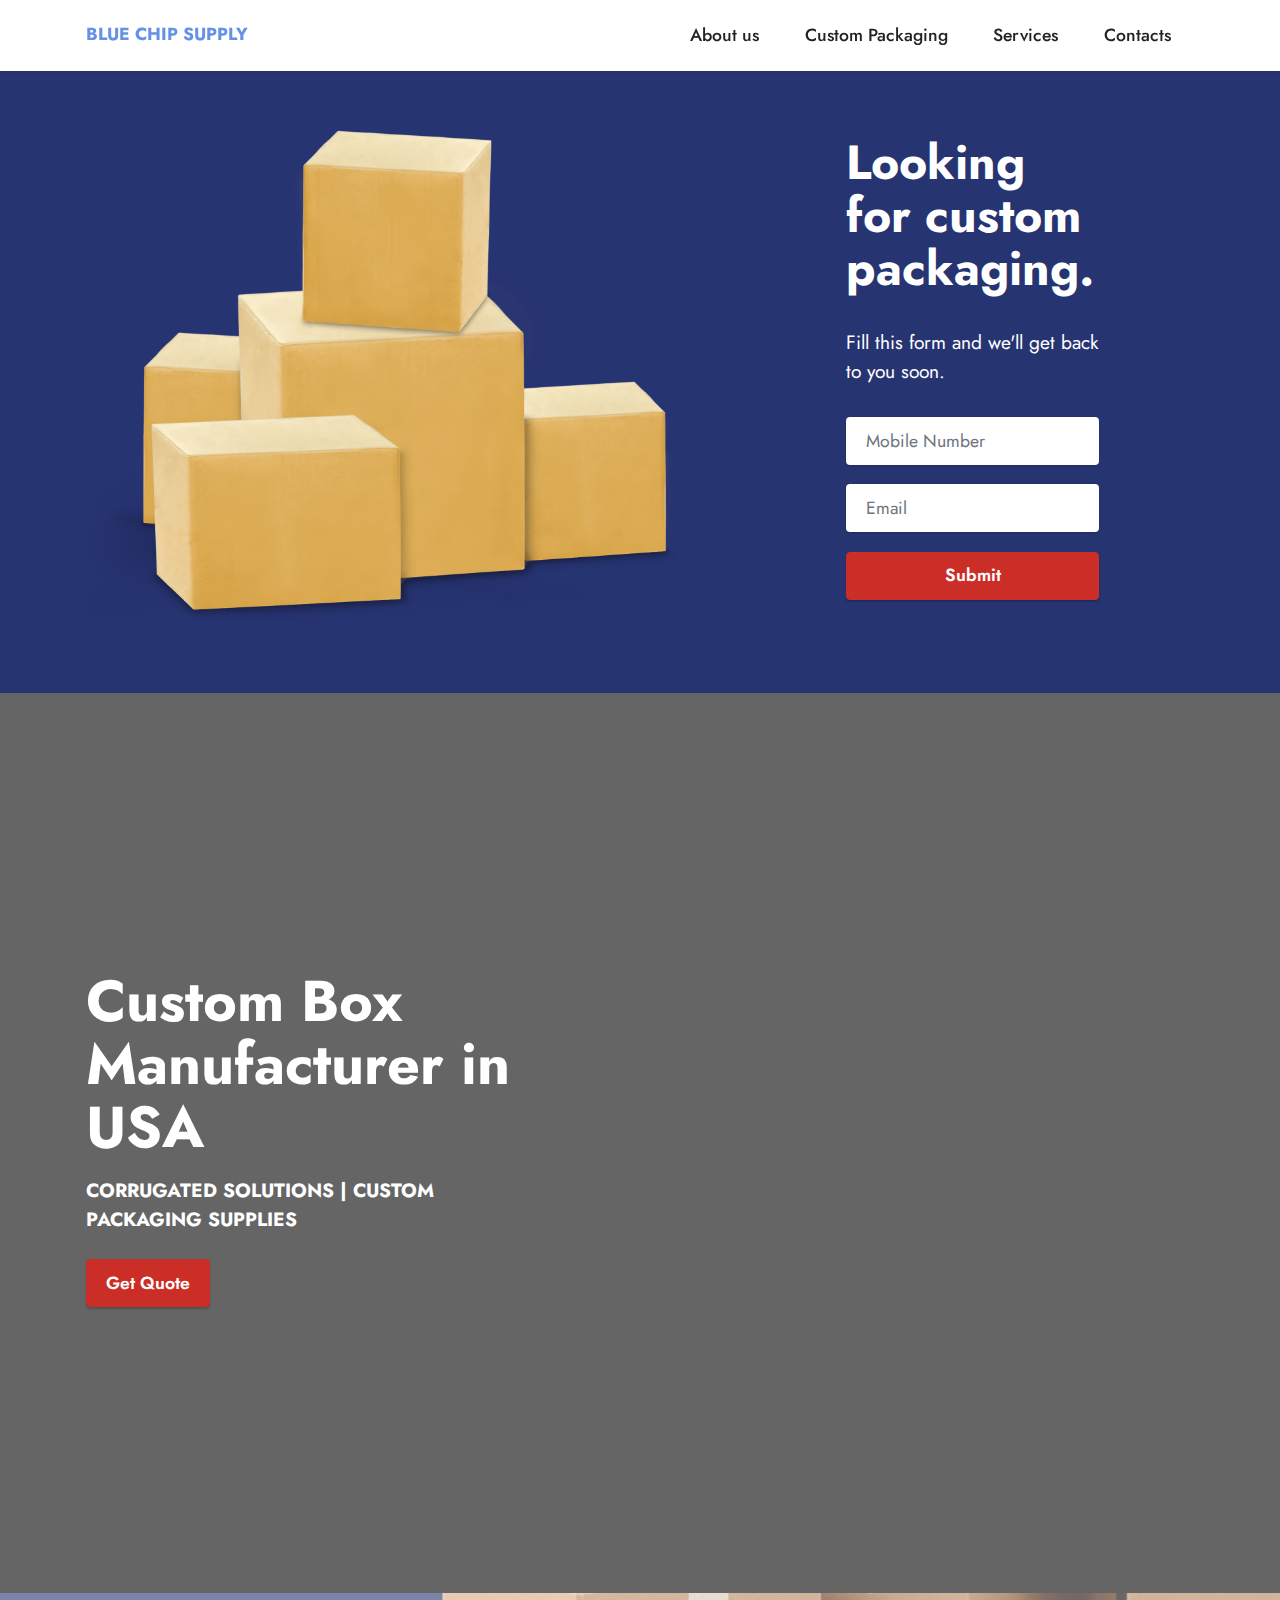
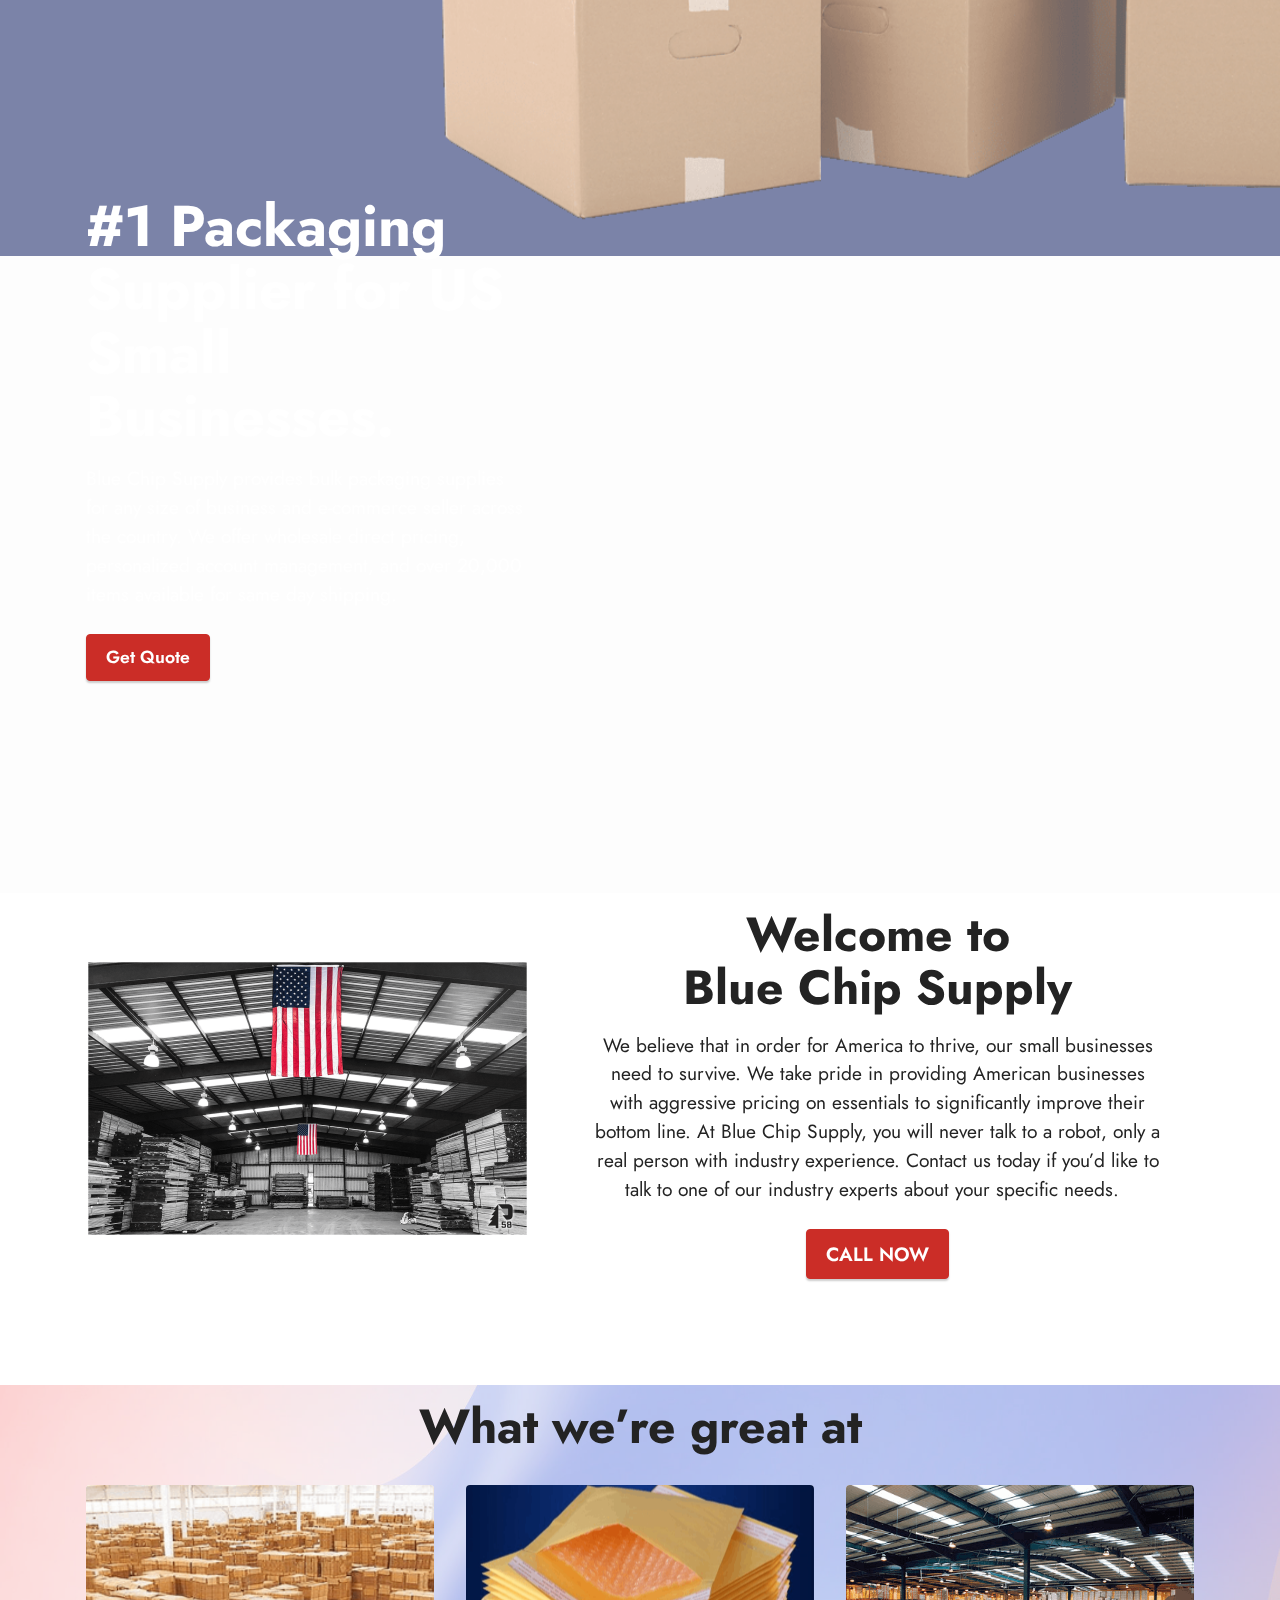
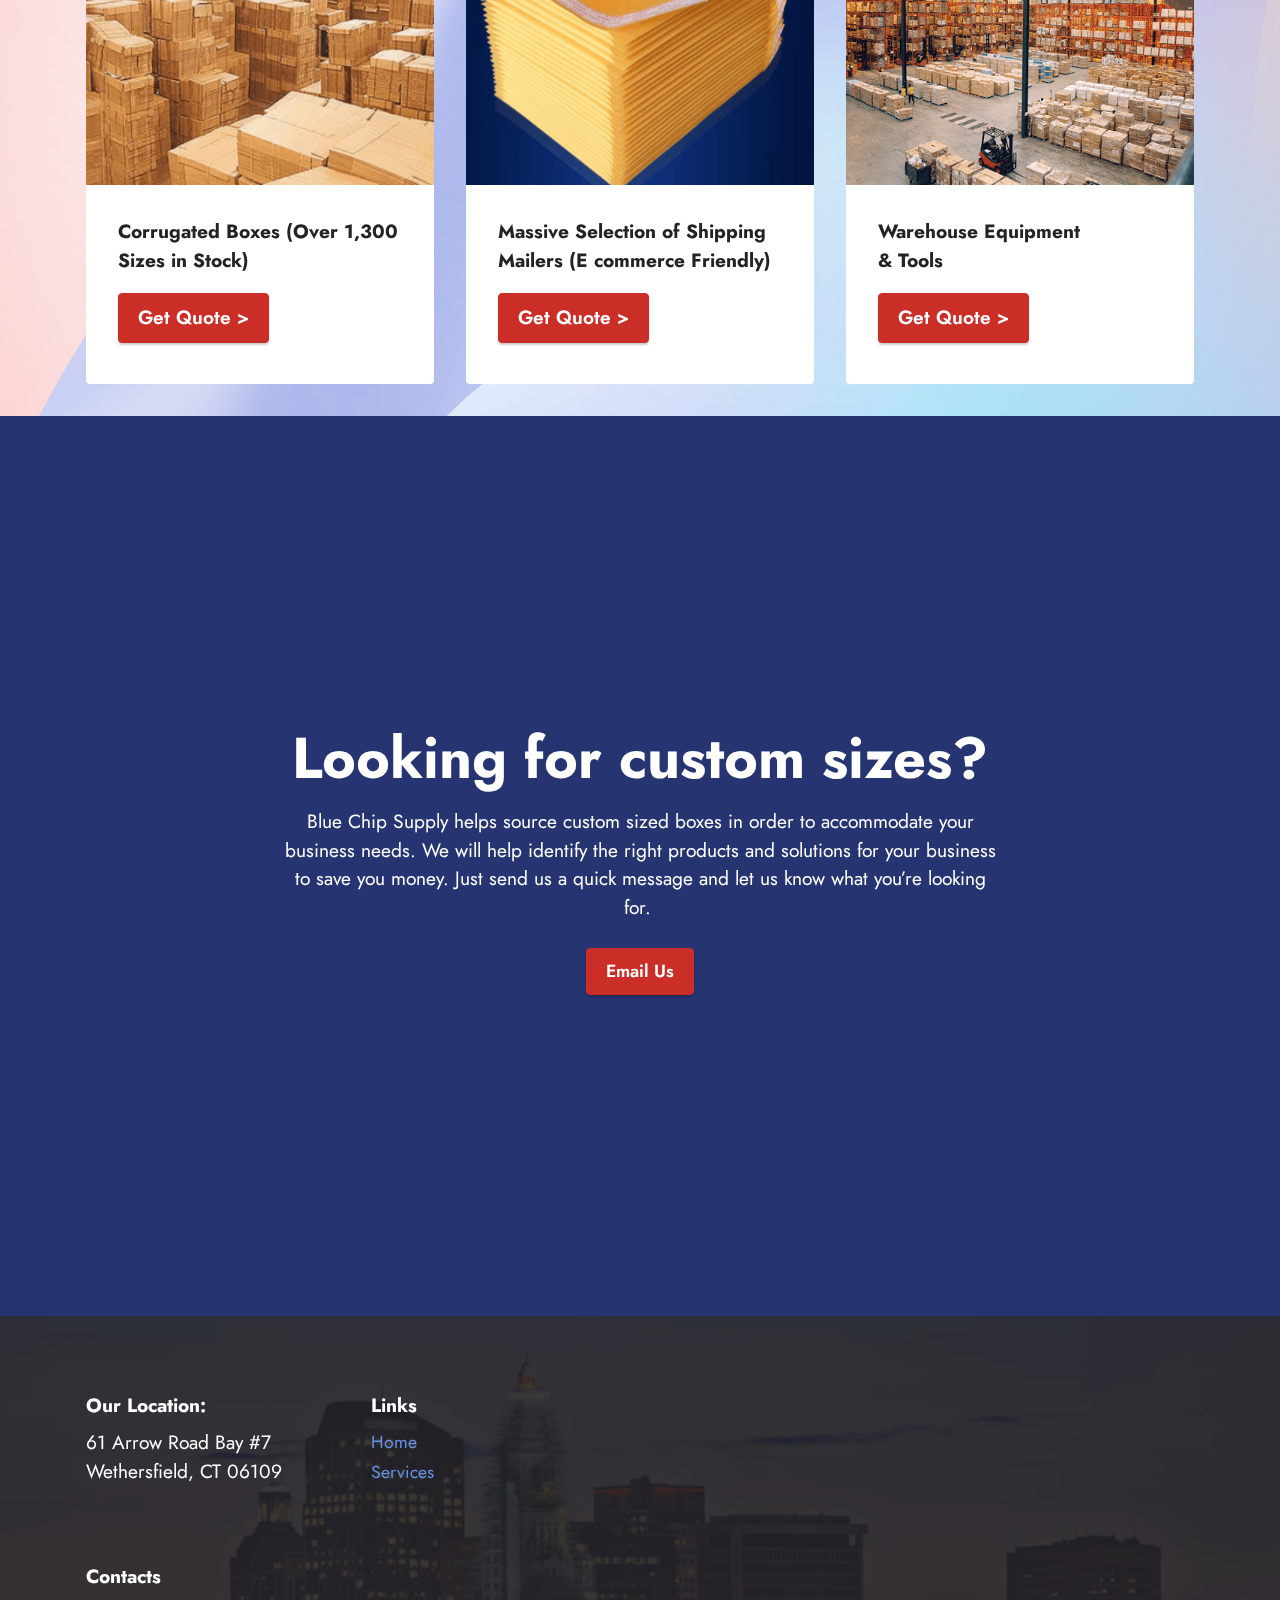
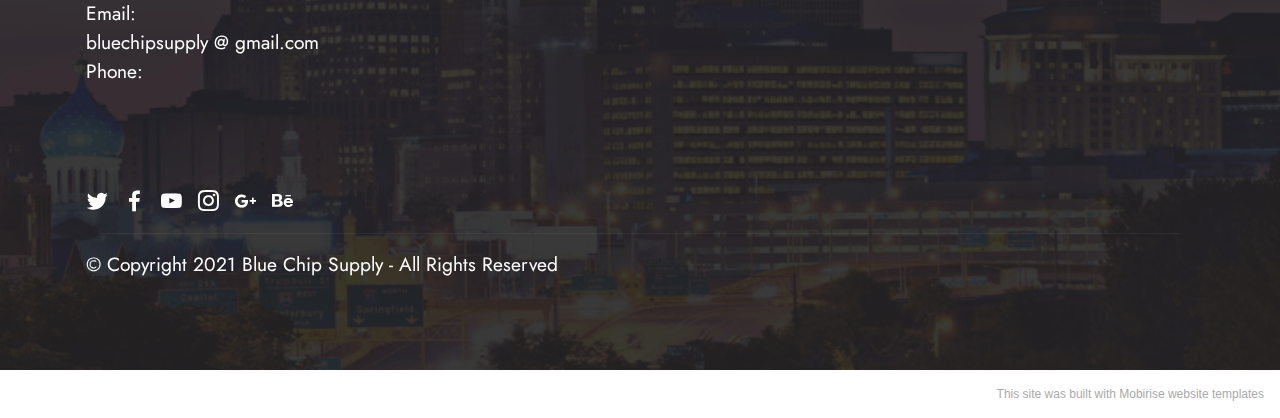
==== commit 8cb54e34: "Add files via upload" ====
--- a/index.html
+++ b/index.html
@@ -74,7 +74,7 @@
                 </div>
             </div>
             <div class="col-lg-3 offset-lg-1 mbr-form" data-form-type="formoid">
-                <form action="https://mobirise.eu/" method="POST" class="mbr-form form-with-styler" data-form-title="Form Name"><input type="hidden" name="email" data-form-email="true" value="x9RQS/AhTs2j51UD5zC2GvnjYIw2vEyMSsS72pv6O2R0JGowWN677dBb7LxWFw0rDohzZKpIll0Pao3+EghUISc5sUyaP8zUj1WuDZe70Xj7ryw8wcO/cgdv+xIBoh88">
+                <form action="https://mobirise.eu/" method="POST" class="mbr-form form-with-styler" data-form-title="Form Name"><input type="hidden" name="email" data-form-email="true" value="vbLG6DVAE1jYhhhPzjwZA7Ijq1mHAEzVlhz3+H4NXiQn2IM5CUmObdQHlpaghromzUNcgm8oGfoj5oZ7pBrO3iVxP/TxHr7N4Fq28AMfcYeSLERksdSK3OUFlpO39LHd">
                     <div class="">
                         <div hidden="hidden" data-form-alert="" class="alert alert-success col-12">Thanks for filling out
                             the form!</div>
@@ -137,7 +137,7 @@
                 
                 <p class="mbr-text mbr-fonts-style display-7">
                     Blue Chip Supply provides bulk packaging supplies for any size of business and e-commerce seller across the country. We offer wholesale direct pricing, personalized account management, and over 20,000 items available for same day shipping. </p>
-                <div class="mbr-section-btn mt-3"><a class="btn btn-secondary display-4" href="tel:+860-806-2780 ">Get Quote</a></div>
+                <div class="mbr-section-btn mt-3"><a class="btn btn-secondary display-4" href="index.html">Get Quote</a></div>
             </div>
         </div>
     </div>
@@ -160,7 +160,7 @@
 </strong><div><strong>Blue Chip Supply  
 </strong></div></h1>
                     <p class="mbr-text mbr-fonts-style display-7">We believe that in order for America to thrive, our small businesses need to survive. We take pride in providing American businesses with aggressive pricing on essentials to significantly improve their bottom line. At Blue Chip Supply, you will never talk to a robot, only a real person with industry experience. Contact us today if you’d like to talk to one of our industry experts about your specific needs.&nbsp;&nbsp;<br></p>
-                    <div class="mbr-section-btn mt-3"><a class="btn btn-secondary display-7" href="tel:+860-806-2780 ">CALL NOW</a></div>
+                    <div class="mbr-section-btn mt-3"><a class="btn btn-secondary display-7" href="index.html#top">CALL NOW</a></div>
                 </div>
             </div>
         </div>
@@ -188,7 +188,7 @@
                         
                         
                     </div>
-                    <div class="mbr-section-btn item-footer mt-2"><a href="tel:+860-806-2780 " class="btn item-btn btn-secondary display-7">Get Quote &gt;</a></div>
+                    <div class="mbr-section-btn item-footer mt-2"><a href="index.html" class="btn item-btn btn-secondary display-7">Get Quote &gt;</a></div>
                 </div>
             </div>
             <div class="item features-image сol-12 col-md-6 col-lg-4">
@@ -202,7 +202,7 @@
                         
                         
                     </div>
-                    <div class="mbr-section-btn item-footer mt-2"><a href="tel:+860-806-2780 " class="btn item-btn btn-secondary display-7">Get Quote &gt;</a></div>
+                    <div class="mbr-section-btn item-footer mt-2"><a href="index.html" class="btn item-btn btn-secondary display-7">Get Quote &gt;</a></div>
                 </div>
             </div>
             <div class="item features-image сol-12 col-md-6 col-lg-4">
@@ -216,7 +216,7 @@
                         
                         
                     </div>
-                    <div class="mbr-section-btn item-footer mt-2"><a href="tel:+860-806-2780 " class="btn item-btn btn-secondary display-7">Get Quote &gt;</a></div>
+                    <div class="mbr-section-btn item-footer mt-2"><a href="index.html" class="btn item-btn btn-secondary display-7">Get Quote &gt;</a></div>
                 </div>
             </div>
             
@@ -261,7 +261,7 @@
                 </h5>
                 <p class="mbr-text mbr-fonts-style mb-4 display-7">
                     Email: <br>bluechipsupply @ gmail.com<br>
-                    Phone:&nbsp;860-806-2780&nbsp;<br></p>
+                    Phone:&nbsp;<br></p>
             </div>
             <div class="col-12 col-md-3 mbr-fonts-style display-7">
                 <h5 class="mbr-section-subtitle mbr-fonts-style mb-2 display-7">
@@ -274,7 +274,7 @@
                 <p class="mbr-text mbr-fonts-style mb-4 display-7"></p>
             </div>
             <div class="col-12 col-md-6">
-                <div class="google-map"><iframe frameborder="0" style="border:0" src="https://www.google.com/maps/embed/v1/place?key=AIzaSyDk89J4FSunMF33ruMVWJaJht_Ro0kvoXs&amp;q=61 Arrow Road Bay #7 Wethersfield, CT 06109" allowfullscreen=""></iframe></div>
+                <div class="google-map"><iframe frameborder="0" style="border:0" src="https://www.google.com/maps/embed/v1/place?key=AIzaSyCNveGQ9bfpKFwWzQLLftrR9hNiHwdqQG8&amp;q=61 Arrow Road Bay #7 Wethersfield, CT 06109" allowfullscreen=""></iframe></div>
             </div>
             <div class="col-md-6">
                 <div class="social-list align-left">
@@ -324,7 +324,7 @@
             </div>
         </div>
     </div>
-</section><section style="background-color: #fff; font-family: -apple-system, BlinkMacSystemFont, 'Segoe UI', 'Roboto', 'Helvetica Neue', Arial, sans-serif; color:#aaa; font-size:12px; padding: 0; align-items: center; display: flex;"><a href="https://mobirise.site/i" style="flex: 1 1; height: 3rem; padding-left: 1rem;"></a><p style="flex: 0 0 auto; margin:0; padding-right:1rem;">Start a free website - <a href="https://mobirise.site/w" style="color:#aaa;">Visit site</a></p></section><script src="assets/web/assets/jquery/jquery.min.js"></script>  <script src="assets/popper/popper.min.js"></script>  <script src="assets/tether/tether.min.js"></script>  <script src="assets/bootstrap/js/bootstrap.min.js"></script>  <script src="assets/smoothscroll/smooth-scroll.js"></script>  <script src="assets/formstyler/jquery.formstyler.js"></script>  <script src="assets/formstyler/jquery.formstyler.min.js"></script>  <script src="assets/datepicker/jquery.datetimepicker.full.js"></script>  <script src="assets/ytplayer/jquery.mb.ytplayer.min.js"></script>  <script src="assets/vimeoplayer/jquery.mb.vimeo_player.js"></script>  <script src="assets/dropdown/js/nav-dropdown.js"></script>  <script src="assets/dropdown/js/navbar-dropdown.js"></script>  <script src="assets/touchswipe/jquery.touch-swipe.min.js"></script>  <script src="assets/parallax/jarallax.min.js"></script>  <script src="assets/theme/js/script.js"></script>  <script src="assets/formoid/formoid.min.js"></script>  
+</section><section style="background-color: #fff; font-family: -apple-system, BlinkMacSystemFont, 'Segoe UI', 'Roboto', 'Helvetica Neue', Arial, sans-serif; color:#aaa; font-size:12px; padding: 0; align-items: center; display: flex;"><a href="https://mobirise.site/k" style="flex: 1 1; height: 3rem; padding-left: 1rem;"></a><p style="flex: 0 0 auto; margin:0; padding-right:1rem;"><a href="https://mobirise.site/q" style="color:#aaa;">This site</a> was built with Mobirise website templates</p></section><script src="assets/web/assets/jquery/jquery.min.js"></script>  <script src="assets/popper/popper.min.js"></script>  <script src="assets/tether/tether.min.js"></script>  <script src="assets/bootstrap/js/bootstrap.min.js"></script>  <script src="assets/smoothscroll/smooth-scroll.js"></script>  <script src="assets/formstyler/jquery.formstyler.js"></script>  <script src="assets/formstyler/jquery.formstyler.min.js"></script>  <script src="assets/datepicker/jquery.datetimepicker.full.js"></script>  <script src="assets/ytplayer/jquery.mb.ytplayer.min.js"></script>  <script src="assets/vimeoplayer/jquery.mb.vimeo_player.js"></script>  <script src="assets/dropdown/js/nav-dropdown.js"></script>  <script src="assets/dropdown/js/navbar-dropdown.js"></script>  <script src="assets/touchswipe/jquery.touch-swipe.min.js"></script>  <script src="assets/parallax/jarallax.min.js"></script>  <script src="assets/theme/js/script.js"></script>  <script src="assets/formoid/formoid.min.js"></script>  
   
   
 </body>
